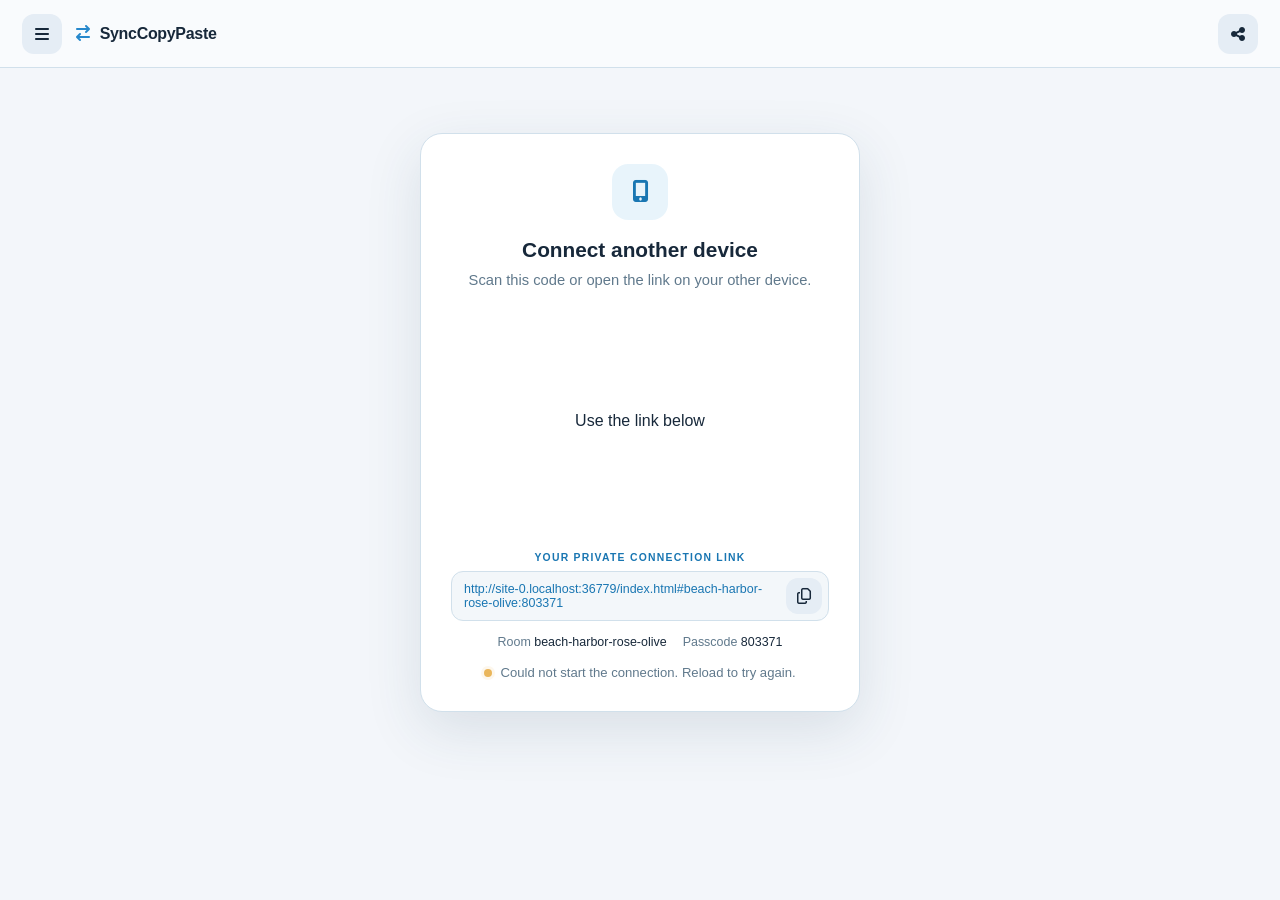
==== index.html @ c89fb322 "More minor improvements and bug fix" ====
<!doctype html>
<html lang="en" data-theme="light">
<head>
  <meta charset="utf-8"><meta name="viewport" content="width=device-width, initial-scale=1"><meta name="theme-color" content="#f9fbfd">
  <meta http-equiv="Content-Security-Policy" content="default-src 'self'; script-src 'self' https://esm.run https://cdn.jsdelivr.net; style-src 'self' https://fonts.googleapis.com https://cdnjs.cloudflare.com; font-src 'self' https://fonts.gstatic.com https://cdnjs.cloudflare.com; img-src 'self' data: blob:; connect-src 'self' https://cdn.jsdelivr.net https://synccopypaste.joel-tregurtha.workers.dev wss:; frame-src https://docs.google.com https://script.google.com https://*.googleusercontent.com; object-src 'none'; base-uri 'none'; form-action 'self' https://script.google.com https://*.googleusercontent.com">
  <title>SyncCopyPaste</title>
  <link rel="icon" href="favicon.svg" type="image/svg+xml">
  <link rel="preconnect" href="https://fonts.googleapis.com"><link rel="preconnect" href="https://fonts.gstatic.com" crossorigin>
  <link href="https://fonts.googleapis.com/css2?family=Ubuntu:wght@400;500;700&display=swap" rel="stylesheet">
  <link rel="stylesheet" href="https://cdnjs.cloudflare.com/ajax/libs/font-awesome/6.7.2/css/all.min.css">
  <link rel="stylesheet" href="style.css">
</head>
<body>
<div id="connecting-overlay" class="connecting-overlay" role="status" aria-live="polite" hidden><div class="connecting-content"><span id="connecting-spinner" class="connecting-spinner" aria-hidden="true"></span><span id="connecting-text">Connecting...</span><button id="retry-connection" class="primary" type="button" hidden>Try again</button></div></div>
<header><div class="menu-wrap"><button id="menu-button" class="icon-button" aria-label="Open menu" aria-expanded="false" aria-controls="menu"><i class="fa-solid fa-bars"></i></button><nav id="menu" hidden><button id="about-button"><i class="fa-solid fa-circle-info"></i> About</button><button id="how-button"><i class="fa-solid fa-circle-question"></i> How this app works</button><button id="theme-button"><i class="fa-solid fa-sun"></i> <span>Light mode</span></button></nav></div><div class="brand"><span class="brand-icon"><i class="fa-solid fa-arrow-right-arrow-left"></i></span><strong>SyncCopyPaste</strong></div><span id="share-app-status" class="share-app-status" role="status" aria-live="polite"></span><button id="share-app" class="icon-button share-app" aria-label="Copy app link" title="Share app"><i class="fa-solid fa-share-nodes"></i></button></header>
<main>
  <div id="connection-lost" class="connection-lost" role="status" hidden><span>Connection lost</span></div>
  <section id="remembered" class="panel remembered" hidden aria-labelledby="remembered-title"><h2 id="remembered-title">Previously connected devices</h2><div id="remembered-list"></div><p id="remembered-status" role="status" aria-live="polite"></p><button id="cancel-remembered" class="text-button" hidden>Cancel connection</button></section>
  <section id="pairing" class="panel pairing" aria-labelledby="pair-title"><div class="panel-icon"><i class="fa-solid fa-mobile-screen-button"></i></div><h2 id="pair-title">Connect another device</h2><p>Scan this code or open the link on your other device.</p><div class="qr-frame"><div id="qr" aria-label="Connection QR code"><i class="fa-solid fa-spinner fa-spin"></i></div></div><div class="link-label">YOUR PRIVATE CONNECTION LINK</div><div class="link-row"><a id="pair-link"></a><button id="copy-link" class="icon-button" aria-label="Copy connection link" title="Copy link"><i class="fa-regular fa-copy"></i></button></div><div class="credentials"><span>Room <strong id="room-code"></strong></span><span>Passcode <strong id="passcode"></strong></span></div><div class="waiting"><span class="dot"></span><span id="connection-status" role="status">Starting secure connection…</span></div></section>
  <section id="workspace" class="workspace" hidden aria-label="Shared files"><div class="workspace-heading"><div><h2>Ready to share</h2></div><span class="connected-badge"><span id="peer-name">Connected to device</span></span></div><div id="folder-tabs" class="folder-tabs" hidden><button id="shared-tab" class="selected" aria-pressed="true">Shared files</button><button id="browse-tab" aria-pressed="false"></button></div><div id="dropzone" class="dropzone"><div class="drop-top"><div><span class="section-label">SHARED FILES</span><span id="file-count">0 files</span></div><button id="clear" class="text-button">Clear</button></div><div id="empty" class="empty"><div class="upload-icon"><i class="fa-solid fa-arrow-up-from-bracket"></i></div><h3>Drag and drop files or text here</h3><p>Shared items appear on both connected devices.</p></div><div id="file-list" class="file-list"></div><div class="empty-actions"><button id="browse" class="primary"><i class="fa-solid fa-arrow-up-from-bracket"></i> Upload</button><button id="paste" class="primary"><i class="fa-regular fa-clipboard"></i> Paste</button></div><input type="file" id="file-input" multiple hidden></div><section id="folder-explorer" class="folder-explorer" hidden aria-label="Remote folder browser"><div class="explorer-toolbar"><div id="breadcrumb-wrap" class="breadcrumb-wrap"><button id="breadcrumb-expand" class="breadcrumb-expand" aria-label="Show full path" hidden>…</button><nav id="breadcrumb" class="breadcrumb" aria-label="Folder path"></nav></div><div class="explorer-actions"><button id="folder-search-toggle" class="explorer-icon" aria-label="Search folder" title="Search folder" aria-expanded="false"><i class="fa-solid fa-magnifying-glass"></i></button><div class="view-toggle" aria-label="Display type"><button id="view-cards" aria-label="Card view" title="Card view" aria-pressed="false"><i class="fa-solid fa-grip"></i></button><button id="view-list" aria-label="List view" title="List view" aria-pressed="true"><i class="fa-solid fa-list"></i></button></div></div></div><div id="folder-search-row" class="folder-search-row" hidden><i class="fa-solid fa-magnifying-glass"></i><input id="folder-search" type="search" placeholder="Search this folder and subfolders" aria-label="Search this folder and subfolders"><button id="folder-search-clear" aria-label="Clear search"><i class="fa-solid fa-xmark"></i></button></div><div id="folder-content-area" class="folder-content-area"><div id="folder-content-wrap" class="folder-content-wrap"><div id="folder-content"></div><div id="folder-path-error" class="folder-path-error" role="status" hidden><span>Path not found. Check spelling.</span></div></div><div id="folder-loading" class="folder-loading" role="status" aria-live="polite" hidden><span id="folder-loading-text">Loading folder…</span></div><p id="folder-status" class="folder-status" role="status" aria-live="polite"></p></div></section><p class="workspace-note"><i class="fa-solid fa-link"></i> Keep this page open on both devices while sharing.</p><div class="clipboard-option" id="clipboard-option"><span class="optional-label">Optional:</span> <button id="sync-clipboard" class="clipboard-button" aria-pressed="false"><i class="fa-regular fa-clipboard"></i> Sync clipboards</button><p>If enabled, you can simply copy something on one device and then paste it on the other.</p><p id="clipboard-status" class="clipboard-status" role="status" aria-live="polite"></p></div><div class="clipboard-option folder-option"><span class="optional-label">Optional:</span> <button id="connect-folder" class="clipboard-button"><i class="fa-regular fa-folder-open"></i> Connect folder</button><p>If a folder is connected, you can browse that folder and all its sub-folders on the other device.</p><p id="folder-share-status" class="clipboard-status" role="status" aria-live="polite"></p></div></section>
  <div id="notice" class="notice" role="status" aria-live="polite"></div>
</main>
<dialog id="preview-dialog" class="preview-dialog" aria-labelledby="preview-title"><div class="preview-header"><div><span class="preview-label">FILE PREVIEW</span><h2 id="preview-title"></h2></div><div class="preview-actions"><button id="preview-copy" class="icon-button" aria-label="Copy file" title="Copy" disabled><i class="fa-regular fa-copy"></i></button><button id="preview-download" class="icon-button" aria-label="Download file" title="Download" disabled><i class="fa-solid fa-download"></i></button><button id="close-preview" class="icon-button" aria-label="Close preview"><i class="fa-solid fa-xmark"></i></button></div></div><p id="preview-status" class="preview-action-status" role="status" aria-live="polite"></p><div id="preview-body" class="preview-body" aria-live="polite"></div></dialog>
<dialog id="about-dialog" aria-labelledby="about-title"><div class="dialog-head"><h2 id="about-title">About</h2><button id="close-about" class="icon-button" aria-label="Close"><i class="fa-solid fa-xmark"></i></button></div><p>SyncCopyPaste was developed in New Zealand by Joel Tregurtha using Codex.</p><ul><li>End-to-end encrypted</li><li>Works across Windows, Linux, Mac, iOS, and Android</li><li>No account or install required</li><li>Super easy to use</li><li>100% free and open source</li></ul><a class="source-button" href="https://github.com/JoelTre/SyncCopyPaste" target="_blank" rel="noopener noreferrer"><i class="fa-brands fa-github"></i> View source code</a><form id="feedback-form" class="feedback-form" method="post" target="feedback-result" hidden><h3>Feedback</h3><p>Report bugs, suggest features, or provide general feedback.</p><label for="feedback-message">Your feedback <span aria-hidden="true">*</span></label><textarea id="feedback-message" name="feedback" maxlength="10000" required></textarea><label for="feedback-email">Email (optional)</label><input id="feedback-email" name="email" type="email" maxlength="254" autocomplete="email"><div class="feedback-honeypot" aria-hidden="true"><label for="feedback-website">Leave this field empty</label><input id="feedback-website" name="website" tabindex="-1" autocomplete="off"></div><button id="feedback-submit" type="submit" class="primary">Send feedback</button><p id="feedback-status" class="feedback-status" role="status" aria-live="polite"></p><iframe id="feedback-result" name="feedback-result" title="Feedback submission result" class="feedback-result" hidden></iframe></form><iframe id="feedback-fallback" class="about-form" title="Feedback form" src="https://docs.google.com/forms/d/e/1FAIpQLScOy8-tlePTCLIqk45565qLgtKoe95voYDd0ctRa_9XFp1OlA/viewform?embedded=true" loading="lazy" allowtransparency="true">Loading form…</iframe></dialog>
<dialog id="how-dialog" aria-labelledby="how-title"><div class="dialog-head"><div class="panel-icon small"><i class="fa-solid fa-link"></i></div><button id="close-dialog" class="icon-button" aria-label="Close"><i class="fa-solid fa-xmark"></i></button></div><h2 id="how-title">How this app works</h2><p>The connection link contains a room code and passcode. The devices use them to find each other through a service called Trystero and establish an encrypted WebRTC connection. Trystero is a serverless peer-to-peer networking library that helps the devices find each other and exchange messages. WebRTC (Web Real-Time Communication) is a free, open-source browser technology that lets devices communicate directly in real time.</p><p>Files and text travel over that connection between the devices, end-to-end encrypted. Network services help the devices find a route, and may relay the encrypted data when a direct connection is not possible.</p><p>Shared items are held in each open page's memory. Closing or disconnecting a page removes its list; downloading a file saves a separate copy. The link grants access to the room, so keep it private. Paired devices are remembered in this browser so you can reconnect later. Clearing browser data removes them; forgetting a device here does not remove it from the other device.</p><p>Optional clipboard sync reads supported clipboard content with your browser's permission and sends it through the same connection. Browser restrictions may prevent automatic clipboard access.</p><p>Optional folder connection lets you select a folder to browse from the other device, including its subfolders. The folder stays on your device, and files are sent through the same encrypted connection when requested. Browser support and permissions are required.</p></dialog>
<script type="module" src="app.js"></script>
</body></html>
---- style.css ----
:root{font-family:Ubuntu,-apple-system,BlinkMacSystemFont,"Segoe UI",sans-serif;color-scheme:dark;--bg:#171c24;--header:#111820;--panel:#1a2530;--surface:#111820;--raised:#213245;--border:#31465b;--text:#eef6ff;--muted:#aabed1;--blue:#3498db;--blue-soft:#8dd1ff;--green:#5ad39c;--shadow:#0004}*{box-sizing:border-box}html[data-theme=light]{color-scheme:light;--bg:#f3f6fa;--header:#f9fbfd;--panel:#fff;--surface:#f3f7fa;--raised:#e5edf5;--border:#d1e0eb;--text:#17283a;--muted:#60798c;--blue:#2688cc;--blue-soft:#1976b2;--green:#17865d;--shadow:#28445c20}body{margin:0;background:var(--bg);color:var(--text);min-height:100dvh}button,a{font:inherit}button{cursor:pointer;color:inherit}button:focus-visible,a:focus-visible{outline:2px solid var(--blue);outline-offset:3px}header{height:68px;background:var(--header);display:flex;align-items:center;gap:14px;padding:0 22px;border-bottom:1px solid var(--border)}.brand{display:flex;align-items:center;gap:10px;font-size:1rem;letter-spacing:-.02em}.brand-icon{color:var(--blue);font-size:1rem}.menu-wrap{position:relative}.icon-button{width:40px;height:40px;border:0;border-radius:12px;background:var(--raised);display:grid;place-items:center}.icon-button:hover,.text-button:hover,.add-more:hover{filter:brightness(1.13)}nav{position:absolute;z-index:5;top:49px;left:0;width:245px;padding:7px;background:var(--panel);border:1px solid var(--border);border-radius:14px;box-shadow:0 14px 35px var(--shadow)}nav button{display:flex;gap:12px;align-items:center;width:100%;border:0;border-radius:9px;padding:12px;background:transparent;text-align:left}nav button:hover{background:var(--raised)}nav i{width:18px;text-align:center;color:var(--blue-soft)}main{width:min(720px,calc(100% - 32px));margin:0 auto;padding:65px 0 48px}.intro{text-align:center;margin-bottom:32px}.eyebrow,.link-label,.section-label{font-size:.7rem;font-weight:700;letter-spacing:.12em;color:var(--blue-soft)}h1{font-size:clamp(2rem,6vw,2.8rem);letter-spacing:-.045em;margin:12px 0}p{line-height:1.55;color:var(--muted)}.intro p{margin:0}.panel{border:1px solid var(--border);background:var(--panel);border-radius:22px;box-shadow:0 18px 55px var(--shadow)}.pairing{width:min(440px,100%);margin:auto;padding:30px;text-align:center}.panel-icon,.upload-icon{display:grid;place-items:center;margin:0 auto;background:#3498db1c;color:var(--blue-soft);border-radius:16px;width:56px;height:56px;font-size:1.35rem}.pairing h2{font-size:1.3rem;margin:18px 0 7px}.pairing p{margin:0 0 20px;font-size:.92rem}.qr-frame{display:inline-grid;place-items:center;background:white;padding:13px;border-radius:16px;min-width:218px;min-height:218px}.qr-frame img{display:block;width:192px;height:192px}.qr-frame i{color:#2688cc}.link-label{margin:22px 0 8px;font-size:.65rem}.link-row{display:flex;align-items:center;gap:8px;padding:6px 6px 6px 12px;background:var(--surface);border:1px solid var(--border);border-radius:12px;text-align:left}.link-row a{flex:1;min-width:0;overflow-wrap:anywhere;font-size:.78rem;color:var(--blue-soft);text-decoration:none}.link-row a:hover{text-decoration:underline}.link-row button{flex:none;width:36px;height:36px}.credentials{display:flex;justify-content:center;gap:16px;flex-wrap:wrap;margin:14px 0;color:var(--muted);font-size:.78rem}.credentials strong{color:var(--text);font-weight:500}.waiting,.connected-badge{display:inline-flex;align-items:center;gap:8px;font-size:.82rem;color:var(--muted)}.dot{width:8px;height:8px;flex:none;background:#eab65b;border-radius:50%;box-shadow:0 0 0 3px #eab65b1c}.connected-badge{padding:9px 13px;border:1px solid #55cf9933;border-radius:999px;background:#55cf9912;color:var(--green);font-weight:500;white-space:nowrap}.connected-badge .dot{background:var(--green);box-shadow:0 0 0 3px #55cf991c}.workspace-heading{display:flex;justify-content:space-between;align-items:end;gap:15px;margin:0 0 17px}.workspace-heading h2{margin:7px 0 0;font-size:1.4rem}.dropzone{min-height:350px;padding:20px;border:1px dashed #4b7191;border-radius:20px;background:var(--panel);transition:background .15s,border-color .15s}.dropzone.dragging{border-color:var(--blue);background:#3498db22}.drop-top{display:flex;justify-content:space-between;align-items:center}.drop-top>div{display:flex;align-items:center;gap:10px}#file-count{color:var(--muted);font-size:.75rem}.text-button{border:0;background:transparent;color:var(--muted);padding:8px;font-size:.85rem}.text-button i{margin-right:5px}.empty{text-align:center;padding:50px 10px 35px}.upload-icon{width:62px;height:62px;border-radius:20px;font-size:1.3rem}.empty h3{margin:19px 0 7px;font-size:1.1rem}.empty p{font-size:.88rem;margin:0 0 20px}.primary{border:0;background:var(--blue);color:white;padding:11px 17px;border-radius:10px;font-weight:500}.primary:hover{filter:brightness(1.1)}.primary i{margin-right:7px}.file-list{display:grid;grid-template-columns:repeat(auto-fill,minmax(185px,1fr));gap:12px;margin-top:15px}.file-card{min-width:0;padding:12px;background:var(--surface);border:1px solid var(--border);border-radius:13px}.thumb{height:112px;display:grid;place-items:center;border-radius:8px;background:var(--raised);color:var(--blue-soft);overflow:hidden;font-size:2.2rem}.thumb img{width:100%;height:100%;object-fit:cover}.filename{font-size:.88rem;font-weight:500;display:flex;min-width:0;margin:12px 0 5px}.filename .stem{overflow:hidden;text-overflow:ellipsis;white-space:nowrap}.filename .ext{flex:none}.filesize{font-size:.75rem;color:var(--muted)}.card-actions{display:flex;gap:6px;margin-top:13px}.card-actions button,.add-more{border:1px solid var(--border);background:var(--raised);border-radius:8px;padding:8px;color:var(--text);font-size:.77rem}.card-actions button{flex:1}.card-actions i{margin-right:5px}.add-more{width:100%;margin-top:14px;padding:11px}.workspace-note{text-align:center;font-size:.8rem}.workspace-note i{margin-right:6px}.notice{text-align:center;min-height:24px;margin-top:15px;color:var(--blue-soft);font-size:.85rem}dialog{width:min(450px,calc(100% - 32px));background:var(--panel);color:var(--text);border:1px solid var(--border);border-radius:20px;padding:25px;box-shadow:0 25px 80px var(--shadow)}dialog::backdrop{background:#091017b8;backdrop-filter:blur(5px)}dialog p{font-size:.92rem}.dialog-head{display:flex;justify-content:space-between}.panel-icon.small{margin:0;width:45px;height:45px;font-size:1rem}dialog h2{margin-top:20px}dialog .primary{width:100%;margin-top:10px}[hidden]{display:none!important}@media(max-width:500px){header{padding:0 14px}main{padding-top:42px}.pairing{padding:24px 18px}.workspace-heading{align-items:start;flex-direction:column}.dropzone{padding:15px}.file-list{grid-template-columns:repeat(2,minmax(0,1fr))}.card-actions button{min-width:0;padding:8px 4px}.thumb{height:95px}}

/* Keep the connection badge and file actions visually lightweight. */
.connected-badge,.card-actions button{border:0}
.card-actions i{margin:0}
.connected-badge{background:var(--raised);color:var(--text)}
.connected-badge .dot{background:var(--muted);box-shadow:none}
.clipboard-option{text-align:center;margin:22px auto 0;max-width:510px;color:var(--muted);font-size:.85rem}.optional-label{font-weight:500;margin-right:7px}.clipboard-button{border:0;border-radius:9px;background:var(--raised);color:var(--text);padding:9px 13px;font-weight:500}.clipboard-button i{margin-right:6px}.clipboard-button[aria-pressed=true]{background:var(--blue);color:white}.clipboard-option p{margin:10px 0}.clipboard-option .clipboard-status{color:var(--blue-soft);font-size:.8rem}
.connecting-overlay{position:fixed;inset:0;z-index:100;display:grid;place-items:center;background:color-mix(in srgb,var(--bg) 70%,transparent);backdrop-filter:blur(8px);-webkit-backdrop-filter:blur(8px)}
.connecting-content{display:flex;flex-direction:column;align-items:center;gap:16px;color:var(--text);font-weight:500}
.connecting-spinner{width:42px;height:42px;border:3px solid var(--border);border-top-color:var(--blue);border-radius:50%;animation:connecting-spin .8s linear infinite}
@keyframes connecting-spin{to{transform:rotate(360deg)}}
@media(prefers-reduced-motion:reduce){.connecting-spinner{animation-duration:2s}}
html[data-theme=light] #close-dialog:hover{background:#ccd4dc;filter:none}
html[data-theme=light] #menu-button:hover{background:#ccd4dc;filter:none}
/* Remote folder browsing */
.folder-tabs{display:flex;gap:4px;align-items:center;width:fit-content;max-width:100%;margin:0 0 14px;padding:4px;background:var(--raised);border-radius:13px}.folder-tabs button{border:0;background:transparent;color:var(--muted);font-size:.82rem;font-weight:500;padding:9px 13px;border-radius:10px}.folder-tabs button.selected{color:var(--text);background:var(--panel);box-shadow:0 2px 8px var(--shadow)}.folder-tabs button:last-child{overflow:hidden;text-overflow:ellipsis;white-space:nowrap;max-width:min(430px,60vw)}
.folder-explorer{min-height:350px;padding:17px;border:1px solid var(--border);border-radius:20px;background:var(--panel)}.explorer-toolbar{display:flex;gap:12px;align-items:center;justify-content:space-between}.breadcrumb-wrap{display:flex;align-items:center;min-width:0;flex:1;background:var(--surface);border:1px solid var(--border);border-radius:10px}.breadcrumb{position:static;z-index:auto;top:auto;left:auto;display:flex;align-items:center;gap:9px;min-width:0;width:100%;padding:9px 10px;background:transparent;border:0;border-radius:0;box-shadow:none;overflow-x:auto;overscroll-behavior-x:contain;scrollbar-width:none;touch-action:pan-x}.breadcrumb::-webkit-scrollbar{display:none}.breadcrumb.expanded{flex-wrap:wrap;overflow:visible}.breadcrumb button{flex:none;max-width:210px;overflow:hidden;text-overflow:ellipsis;white-space:nowrap;padding:3px 0;border:0;background:transparent;color:var(--muted);font-size:.82rem}.breadcrumb button[aria-current=page]{color:var(--text);font-weight:500}.breadcrumb i{color:var(--muted);font-size:.58rem}.breadcrumb-expand{border:0;border-radius:7px;background:var(--raised);padding:4px 8px;margin-left:6px;color:var(--text);font-weight:700}.explorer-actions{display:flex;align-items:center;gap:6px;flex:none}.explorer-icon,.view-toggle button,.folder-search-row button{width:36px;height:36px;border:0;border-radius:9px;background:var(--raised);color:var(--muted)}.explorer-icon[aria-expanded=true],.view-toggle button[aria-pressed=true]{background:var(--blue);color:white}.view-toggle{display:flex;gap:3px;padding:3px;background:var(--surface);border-radius:10px}.view-toggle button{width:31px;height:30px;background:transparent}.folder-search-row{display:flex;align-items:center;gap:10px;margin-top:14px;padding:5px 8px 5px 13px;border:1px solid var(--border);border-radius:10px;background:var(--surface);color:var(--muted)}.folder-search-row input{min-width:0;flex:1;padding:8px 0;border:0;outline:0;background:transparent;color:var(--text);font:inherit;font-size:.86rem}.folder-search-row button{width:30px;height:30px}.folder-status{min-height:19px;margin:17px 2px 10px;font-size:.8rem}.folder-grid{display:grid;grid-template-columns:repeat(auto-fill,minmax(145px,1fr));gap:12px}.folder-card{min-width:0;padding:11px;background:var(--surface);border:1px solid var(--border);border-radius:13px}.folder-thumb{display:grid;place-items:center;width:100%;height:100px;border:0;border-radius:8px;background:var(--raised);color:var(--blue-soft);font-size:2rem}.folder-item-name{display:block;max-width:100%;overflow:hidden;text-overflow:ellipsis;white-space:nowrap;color:var(--text);font-size:.85rem;font-weight:500}.folder-card .folder-item-name{margin-top:11px}button.folder-item-name{padding:0;border:0;background:transparent;text-align:left}button.folder-item-name:hover{text-decoration:underline}.folder-item-meta{margin-top:5px;color:var(--muted);font-size:.75rem}.folder-item-actions{display:flex;gap:6px;margin-top:11px}.folder-item-actions button{flex:1;min-width:32px;padding:8px;border:0;border-radius:8px;background:var(--raised);color:var(--text)}.folder-item-actions button:hover,.explorer-icon:hover,.view-toggle button:hover,.breadcrumb-expand:hover{filter:brightness(.93)}.folder-table-wrap{overflow-x:auto}.folder-table{width:100%;border-collapse:collapse;text-align:left;font-size:.8rem}.folder-table th,.folder-table td{padding:11px 9px;border-bottom:1px solid var(--border);white-space:nowrap}.folder-table th button{padding:0;border:0;background:transparent;color:var(--muted);font-size:.75rem;font-weight:500}.folder-table td:first-child{min-width:150px;max-width:260px}.folder-table td:first-child i{display:inline-block;margin-right:9px;color:var(--blue-soft)}.folder-table td:first-child .folder-item-name{display:inline-block;vertical-align:middle;max-width:calc(100% - 28px)}.folder-table td:not(:first-child){color:var(--muted)}.folder-table .folder-item-actions{margin:0}.folder-table .folder-item-actions button{flex:none}.search-group{margin:18px 0 0;padding-left:15px;border-left:2px solid var(--border)}.search-path{display:flex;gap:8px;align-items:center;margin-bottom:10px;color:var(--muted);font-size:.8rem;overflow-wrap:anywhere}.folder-option{margin-top:20px}@media(max-width:500px){.folder-explorer{padding:12px}.explorer-toolbar{align-items:flex-start;flex-wrap:wrap}.breadcrumb-wrap{flex-basis:100%}.explorer-actions{margin-left:auto}.folder-grid{grid-template-columns:repeat(2,minmax(0,1fr))}.folder-table th,.folder-table td{padding:10px 8px}}

.breadcrumb button{width:auto;max-width:none;flex:0 0 auto}
.breadcrumb.expanded button{max-width:100%;white-space:normal;overflow-wrap:anywhere;text-align:left}
.breadcrumb button{padding:5px 8px;border-radius:7px}
.folder-content-wrap{position:relative;min-height:180px}.folder-loading{position:absolute;inset:0;display:grid;place-items:center;background:color-mix(in srgb,var(--panel) 70%,transparent);color:var(--text);font-size:.9rem;font-weight:500;text-shadow:0 1px 6px var(--panel);z-index:1}
.folder-tabs.attention{animation:folder-tabs-glow 4s ease-out both}
@keyframes folder-tabs-glow{0%,15%{box-shadow:0 0 22px #3498db80}100%{box-shadow:0 0 22px transparent}}
@media(prefers-reduced-motion:reduce){.folder-tabs.attention{animation:none}}
.connection-lost{text-align:center;margin:0 0 16px;color:var(--text);font-weight:500}
.connection-lost span{display:inline-flex;align-items:center;padding:9px 14px;border-radius:999px;background:#f0a33b24;color:#f4b85f;font-size:.85rem;font-weight:500}
html[data-theme=light] .connection-lost span{background:#fff0d9;color:#94530a}
.empty-actions{display:flex;justify-content:center;gap:8px;flex-wrap:wrap}
.folder-loading.is-searching{display:block;text-align:center}.folder-loading.is-searching span{position:sticky;top:16px;display:inline-block;margin-top:24px}
.folder-search-row input[type="search"]::-webkit-search-cancel-button{display:none}
.text-preview{width:100%;height:100%;padding:12px;overflow:hidden;color:var(--text);font-size:.78rem;line-height:1.45;text-align:left;white-space:pre-wrap;overflow-wrap:anywhere}
.empty-actions{margin-top:14px}
.empty{padding-bottom:0}
.source-button{display:flex;justify-content:center;align-items:center;gap:9px;width:100%;margin-top:18px;padding:12px 17px;border-radius:10px;background:var(--blue);color:#fff;text-decoration:none;font-weight:500}.source-button:hover{filter:brightness(1.1)}
html[data-theme=light] #close-about:hover{background:#ccd4dc;filter:none}
button.search-path{border:0;border-radius:7px;padding:5px 7px;background:transparent;text-align:left;font:inherit;font-size:.8rem;color:var(--muted)}button.search-path:hover{background:var(--raised);color:var(--text)}
.file-card,.folder-card{cursor:pointer}.file-card:focus-visible{outline:2px solid var(--blue);outline-offset:3px}.preview-dialog{width:min(900px,calc(100% - 32px));height:min(760px,calc(100dvh - 48px));max-height:calc(100dvh - 48px);padding:0;overflow:hidden}.preview-dialog[open]{display:flex;flex-direction:column}.preview-header{display:flex;align-items:center;justify-content:space-between;gap:16px;padding:20px 24px;border-bottom:1px solid var(--border)}.preview-header>div{min-width:0}.preview-header h2{margin:5px 0 0;overflow:hidden;text-overflow:ellipsis;white-space:nowrap;font-size:1.1rem}.preview-label{color:var(--blue-soft);font-size:.68rem;font-weight:700;letter-spacing:.1em}.preview-header button{flex:none}.preview-body{flex:1;min-height:0;overflow:auto;padding:20px 24px;background:var(--surface)}.preview-message{margin:30px 0;text-align:center}.preview-image{display:block;max-width:100%;max-height:100%;width:auto;height:auto;margin:auto;object-fit:contain}.preview-code,.preview-document{margin:0;white-space:pre-wrap;overflow-wrap:anywhere;tab-size:4;line-height:1.6;color:var(--text)}.preview-code{font: .85rem/1.65 ui-monospace,SFMono-Regular,Consolas,monospace}.preview-document{padding:clamp(16px,4vw,36px);background:var(--panel);border:1px solid var(--border);border-radius:12px;font:1rem/1.7 Ubuntu,sans-serif}.preview-header .icon-button:hover{filter:brightness(.93)}
button.filename{width:100%;padding:0;border:0;background:transparent;color:var(--text);text-align:left}button.filename:hover{text-decoration:underline}
.preview-actions{display:flex;align-items:center;gap:7px;flex:none}.preview-actions button:disabled{opacity:.4;cursor:wait}.preview-action-status{margin:0;padding:8px 24px;color:var(--blue-soft);font-size:.8rem}.preview-action-status:empty{display:none}
.syntax-code{white-space:pre;overflow:auto;tab-size:4}.syntax-code code{font:inherit}.syntax-code .hljs-comment,.syntax-code .hljs-quote{color:#67816f;font-style:italic}.syntax-code .hljs-keyword,.syntax-code .hljs-selector-tag,.syntax-code .hljs-doctag{color:#b2499a}.syntax-code .hljs-string,.syntax-code .hljs-attr{color:#a24f30}.syntax-code .hljs-number,.syntax-code .hljs-literal{color:#236f59}.syntax-code .hljs-title,.syntax-code .hljs-title.function_,.syntax-code .hljs-section{color:#765500}.syntax-code .hljs-tag,.syntax-code .hljs-name,.syntax-code .hljs-selector-class,.syntax-code .hljs-selector-id{color:#176aab}.syntax-code .hljs-attribute,.syntax-code .hljs-property,.syntax-code .hljs-variable{color:#075f87}.syntax-code .hljs-built_in,.syntax-code .hljs-type{color:#17806d}html[data-theme=dark] .syntax-code .hljs-comment,html[data-theme=dark] .syntax-code .hljs-quote{color:#8bb48f}html[data-theme=dark] .syntax-code .hljs-keyword,html[data-theme=dark] .syntax-code .hljs-selector-tag,html[data-theme=dark] .syntax-code .hljs-doctag{color:#d792ca}html[data-theme=dark] .syntax-code .hljs-string,html[data-theme=dark] .syntax-code .hljs-attr{color:#e6a681}html[data-theme=dark] .syntax-code .hljs-number,html[data-theme=dark] .syntax-code .hljs-literal{color:#a6d2aa}html[data-theme=dark] .syntax-code .hljs-title,html[data-theme=dark] .syntax-code .hljs-title.function_,html[data-theme=dark] .syntax-code .hljs-section{color:#e1ce88}html[data-theme=dark] .syntax-code .hljs-tag,html[data-theme=dark] .syntax-code .hljs-name,html[data-theme=dark] .syntax-code .hljs-selector-class,html[data-theme=dark] .syntax-code .hljs-selector-id{color:#80bff0}html[data-theme=dark] .syntax-code .hljs-attribute,html[data-theme=dark] .syntax-code .hljs-property,html[data-theme=dark] .syntax-code .hljs-variable{color:#a2d6f6}html[data-theme=dark] .syntax-code .hljs-built_in,html[data-theme=dark] .syntax-code .hljs-type{color:#71cbb5}
.preview-body,.syntax-code{scrollbar-width:thin;scrollbar-color:#718da4 transparent}
.preview-body::-webkit-scrollbar,.syntax-code::-webkit-scrollbar{width:8px;height:8px}
.preview-body::-webkit-scrollbar-track,.syntax-code::-webkit-scrollbar-track{background:transparent}
.preview-body::-webkit-scrollbar-thumb,.syntax-code::-webkit-scrollbar-thumb{background:#718da4;border-radius:999px}
.preview-body::-webkit-scrollbar-corner,.syntax-code::-webkit-scrollbar-corner{background:transparent}
html[data-theme=dark] .preview-body,html[data-theme=dark] .syntax-code{scrollbar-color:#526e88 transparent}
html[data-theme=dark] .preview-body::-webkit-scrollbar-thumb,html[data-theme=dark] .syntax-code::-webkit-scrollbar-thumb{background:#526e88}
.share-app{margin-left:auto;flex:none}html[data-theme=light] .share-app:hover{background:#ccd4dc;filter:none}
.share-app-status{margin-left:auto;color:var(--muted);font-size:.8rem;white-space:nowrap}.share-app-status:empty{display:none}.share-app-status:not(:empty)+.share-app{margin-left:0}
html{scrollbar-width:thin;scrollbar-color:#718da4 transparent}
html::-webkit-scrollbar{width:8px;height:8px}
html::-webkit-scrollbar-track,html::-webkit-scrollbar-corner{background:transparent}
html::-webkit-scrollbar-thumb{background:#718da4;border-radius:999px}
html[data-theme=dark]{scrollbar-color:#526e88 transparent}
html[data-theme=dark]::-webkit-scrollbar-thumb{background:#526e88}
@media(max-width:500px){.explorer-toolbar{flex-wrap:nowrap;align-items:center;gap:6px}.breadcrumb-wrap{flex:1 1 0;min-width:60px}.explorer-actions{margin-left:0;gap:4px}.explorer-icon{width:32px;height:32px}.view-toggle button{width:28px;height:28px}}
.folder-tabs button:last-child{white-space:normal;overflow-wrap:anywhere;text-align:center}
@media(max-width:500px){.browsing-folder #clipboard-option,.browsing-folder .folder-option{display:none}}
@media(max-width:500px){.workspace-heading h2{display:none}.browsing-folder .folder-explorer{min-height:max(350px,calc(100dvh - 220px))}}
@media(max-width:500px){main{padding-top:20px}}
@media(max-width:500px){.browsing-folder .folder-explorer{min-height:max(350px,calc(100vh - var(--explorer-top-space, 130px)));min-height:max(350px,calc(100dvh - var(--explorer-top-space, 130px)))}}
@media(max-width:500px){
  .browsing-folder .folder-explorer{height:max(350px,calc(100vh - var(--explorer-top-space,130px)));height:max(350px,calc(100dvh - var(--explorer-top-space,130px)));display:flex;flex-direction:column;min-height:0}
  .browsing-folder .folder-explorer[hidden]{display:none}
  .browsing-folder .folder-explorer>.explorer-toolbar,.browsing-folder .folder-explorer>.folder-search-row,.browsing-folder .folder-explorer>.folder-status{flex:none}
  .browsing-folder .folder-content-wrap{flex:1;min-height:0;overflow:auto;scrollbar-width:thin;scrollbar-color:#718da4 transparent}
  html[data-theme=dark] .browsing-folder .folder-content-wrap{scrollbar-color:#526e88 transparent}
}
@media(max-width:500px){.browsing-folder .workspace-note{display:none}}
.folder-search-row{height:42px;padding-top:0;padding-bottom:0}
@media(max-width:500px){.folder-search-row{height:38px}.folder-search-row input{font-size:16px}}
.folder-content-area.no-search-results .folder-status{position:absolute;top:0;left:0}
.folder-table thead th{position:sticky;top:0;z-index:2;background:var(--panel);box-shadow:inset 0 -1px var(--border)}
.folder-content-wrap{max-height:min(65vh,650px);overflow:auto}
.folder-table-wrap{overflow:visible}
@media(max-width:500px){.browsing-folder .folder-content-wrap{max-height:none}}
.breadcrumb-segment{display:inline-flex;align-items:center;gap:9px;flex:0 0 auto;min-width:0}.breadcrumb.expanded .breadcrumb-segment{max-width:100%;align-items:flex-start}.breadcrumb.expanded .breadcrumb-segment i{flex:none;margin-top:8px}.breadcrumb.expanded .breadcrumb-segment button{min-width:0;flex:0 1 auto}.explorer-toolbar{align-items:flex-start}@media(max-width:500px){.explorer-toolbar{align-items:flex-start}}
.breadcrumb-wrap:not(:has(.breadcrumb.expanded)){height:36px}.breadcrumb:not(.expanded){height:100%;padding-top:0;padding-bottom:0}
@media(max-width:500px){.breadcrumb-wrap:not(:has(.breadcrumb.expanded)){height:32px}}
.breadcrumb-wrap{position:relative}
.breadcrumb-expand{position:relative;z-index:2;padding:2px 7px;line-height:1.2}
.breadcrumb-expand:not([hidden])::after{content:'';position:absolute;left:100%;top:50%;height:var(--breadcrumb-fade-height,34px);width:10px;transform:translateY(-50%);background:linear-gradient(to right,var(--surface),transparent);pointer-events:none}
@media(max-width:500px){.breadcrumb-expand:not([hidden])::after{--breadcrumb-fade-height:30px}}
.breadcrumb-expand{margin-left:3px}
.breadcrumb:not(.expanded){padding-right:3px}
.breadcrumb:not(.expanded) .breadcrumb-segment:last-child button{padding-right:0}
.folder-content-wrap{scrollbar-width:thin;scrollbar-color:#b8cbd9 transparent}
.folder-content-wrap::-webkit-scrollbar{width:8px;height:8px}
.folder-content-wrap::-webkit-scrollbar-track,.folder-content-wrap::-webkit-scrollbar-corner{background:transparent}
.folder-content-wrap::-webkit-scrollbar-thumb{background:#b8cbd9;border-radius:999px}
html[data-theme=dark] .folder-content-wrap,html[data-theme=dark] .browsing-folder .folder-content-wrap{scrollbar-color:#3b5269 transparent}
html[data-theme=dark] .folder-content-wrap::-webkit-scrollbar-thumb{background:#3b5269}
@media(max-width:500px){.browsing-folder .folder-content-wrap{scrollbar-color:#b8cbd9 transparent}html[data-theme=dark] .browsing-folder .folder-content-wrap{scrollbar-color:#3b5269 transparent}}
html[data-theme=dark] .folder-tabs{background:var(--panel)}
html[data-theme=dark] .folder-tabs button.selected{background:var(--raised)}
.folder-explorer{position:relative}
.folder-status{position:absolute;right:0;bottom:0;z-index:3;margin:0;padding:8px 12px;min-height:0;background:var(--raised);border-radius:12px 0 18px 0;color:var(--muted);font-size:.75rem}
.folder-status:empty{display:none}
.folder-status::before,.folder-status::after{content:'';position:absolute;width:12px;height:12px;pointer-events:none}
.folder-status::before{right:100%;bottom:0;border-radius:0 0 12px 0;box-shadow:5px 5px 0 5px var(--raised)}
.folder-status::after{right:0;bottom:100%;border-radius:0 0 12px 0;box-shadow:5px 5px 0 5px var(--raised)}
.folder-content-wrap{padding-bottom:38px}
.folder-content-area{position:relative;min-width:0}
.folder-status{right:10px;bottom:10px;border-radius:11px;margin:0}
.folder-status::before,.folder-status::after{display:none}
.folder-content-wrap{padding-bottom:42px}
@media(max-width:500px){.browsing-folder .folder-content-area{flex:1;min-height:0}.browsing-folder .folder-content-wrap{height:100%}}
.folder-status{right:10px;bottom:10px;background:var(--panel);border-radius:12px 0 0 0}
.folder-status::before,.folder-status::after{display:block;box-shadow:none;width:12px;height:12px}
.folder-status::before{right:100%;bottom:0;background:radial-gradient(circle at 0 0,transparent 12px,var(--panel) 12.5px)}
.folder-status::after{right:0;bottom:100%;background:radial-gradient(circle at 0 0,transparent 12px,var(--panel) 12.5px)}
.folder-status{box-shadow:10px 0 var(--panel),0 10px var(--panel),10px 10px var(--panel)}
.folder-status::before{bottom:-10px;height:22px;background:radial-gradient(circle at 0 0,transparent 12px,var(--panel) 12.5px)}
.folder-status::after{right:-10px;width:22px;background:radial-gradient(circle at 0 0,transparent 12px,var(--panel) 12.5px)}
.folder-explorer:has(#view-cards[aria-pressed="true"]) .folder-status{bottom:0;box-shadow:10px 0 var(--panel)}
.folder-explorer:has(#view-cards[aria-pressed="true"]) .folder-status::before{bottom:0;height:12px}
.breadcrumb-expand:hover{filter:none;background:var(--border)}
.folder-explorer:has(#view-cards[aria-pressed="true"]) .folder-content-wrap{padding-top:12px}
.folder-content-area.fade-top::before,.folder-content-area.fade-bottom::after{content:'';position:absolute;left:0;right:10px;height:22px;z-index:2;pointer-events:none}
.folder-content-area.fade-top::before{top:0;background:linear-gradient(to bottom,var(--panel),transparent)}
.folder-content-area.fade-bottom::after{bottom:0;background:linear-gradient(to top,var(--panel),transparent)}
*::-webkit-scrollbar-button{display:none;width:0;height:0}
html::-webkit-scrollbar-button{display:none;width:0;height:0}
html[data-theme=light] #how-dialog::backdrop,html[data-theme=light] #about-dialog::backdrop{background:rgba(31,46,60,.32)}
html:has(#about-dialog[open]),html:has(#how-dialog[open]){overflow:hidden}
#about-dialog,#how-dialog{max-height:calc(100dvh - 32px);overflow-y:auto;overscroll-behavior:contain}
#how-dialog{scrollbar-width:thin;scrollbar-color:#b8cbd9 transparent}
#how-dialog::-webkit-scrollbar{width:5px}
#how-dialog::-webkit-scrollbar-track{background:transparent}
#how-dialog::-webkit-scrollbar-thumb{background:#b8cbd9;border-radius:999px}
html[data-theme=dark] #how-dialog{scrollbar-color:#3b5269 transparent}
html[data-theme=dark] #how-dialog::-webkit-scrollbar-thumb{background:#3b5269}
html,body{scrollbar-color:#718da4 transparent}
html::-webkit-scrollbar-track,body::-webkit-scrollbar-track{background:transparent}
html[data-theme=dark],html[data-theme=dark] body{scrollbar-color:#526e88 transparent}
@media(max-width:500px){main:has(.browsing-folder){padding-bottom:16px}}
.breadcrumb.single-subfolder:not(.expanded){padding-left:3px;gap:3px}
.breadcrumb.single-subfolder:not(.expanded) .breadcrumb-segment{gap:3px}
.breadcrumb.single-subfolder:not(.expanded) .breadcrumb-segment button{padding-left:3px}
.breadcrumb .breadcrumb-segment:first-child button,.breadcrumb.single-subfolder:not(.expanded) .breadcrumb-segment:first-child button{padding-left:8px}
.breadcrumb .breadcrumb-segment button,.breadcrumb.single-subfolder:not(.expanded) .breadcrumb-segment button{padding-left:5.5px;padding-right:5.5px}
.breadcrumb .breadcrumb-segment:only-child button{padding-right:11px}
.breadcrumb-text{width:100%;min-width:0;padding:3px 5px;border:0;outline:0;background:transparent;color:var(--text);font:inherit;font-size:.82rem}
@media(max-width:500px){.breadcrumb-wrap:not(:has(.breadcrumb.expanded)){margin-top:2px}}
.folder-path-error{position:absolute;inset:0;z-index:5;display:grid;place-items:center;border-radius:inherit;background:color-mix(in srgb,var(--panel) 75%,transparent);color:var(--text);text-align:center;font-weight:500;pointer-events:none;opacity:1;transition:opacity .35s ease}
.folder-path-error.fading{opacity:0}
@media(prefers-reduced-motion:reduce){.folder-path-error{transition:none}}
@media(max-width:500px){.workspace-heading{align-items:center}}
@media(max-width:500px){main:has(.browsing-folder){padding-bottom:8px}}
.about-form{display:block;width:100%;height:700px;margin-top:18px;border:0;background:transparent}
.feedback-form{margin-top:22px}.feedback-form h3{margin:0 0 6px;font-size:1rem}.feedback-form p{margin:0 0 16px}.feedback-form label{display:block;margin:14px 0 7px;font-size:.85rem;font-weight:500}.feedback-form label span{color:var(--blue)}.feedback-form textarea,.feedback-form input:not([name=website]){display:block;width:100%;border:1px solid var(--border);border-radius:10px;background:var(--surface);color:var(--text);font:inherit;padding:10px 12px}.feedback-form textarea{min-height:105px;resize:vertical}.feedback-form textarea:focus-visible,.feedback-form input:focus-visible{outline:2px solid var(--blue);outline-offset:2px}.feedback-form .primary{margin-top:16px}.feedback-form .primary:disabled{opacity:.6;cursor:wait}.feedback-honeypot{position:absolute;left:-10000px;width:1px;height:1px;overflow:hidden}.feedback-form .feedback-status{margin:10px 0 0;font-size:.8rem}.feedback-status:empty{display:none}.feedback-result{display:block;width:100%;height:48px;border:0;background:transparent;margin-top:5px}

.remembered{width:min(440px,100%);margin:0 auto 20px;padding:20px}.remembered h2{font-size:1rem;margin:0 0 12px}.remembered-row{display:flex;gap:8px;margin-top:8px}.remembered-row .primary{flex:1;text-align:left;overflow-wrap:anywhere}.remembered-row .icon-button{flex:none}.remembered p{font-size:.85rem;margin:10px 0 0}.remembered p:empty{display:none}

#about-dialog > p{color:var(--text)}
#about-dialog .dialog-head{align-items:center}
#about-title{margin:0}
#close-about{width:34px;height:34px}
#about-title{position:relative;top:3px}
#close-preview:focus-visible,#close-about:focus-visible,#close-dialog:focus-visible{outline:none;filter:brightness(1.3)}
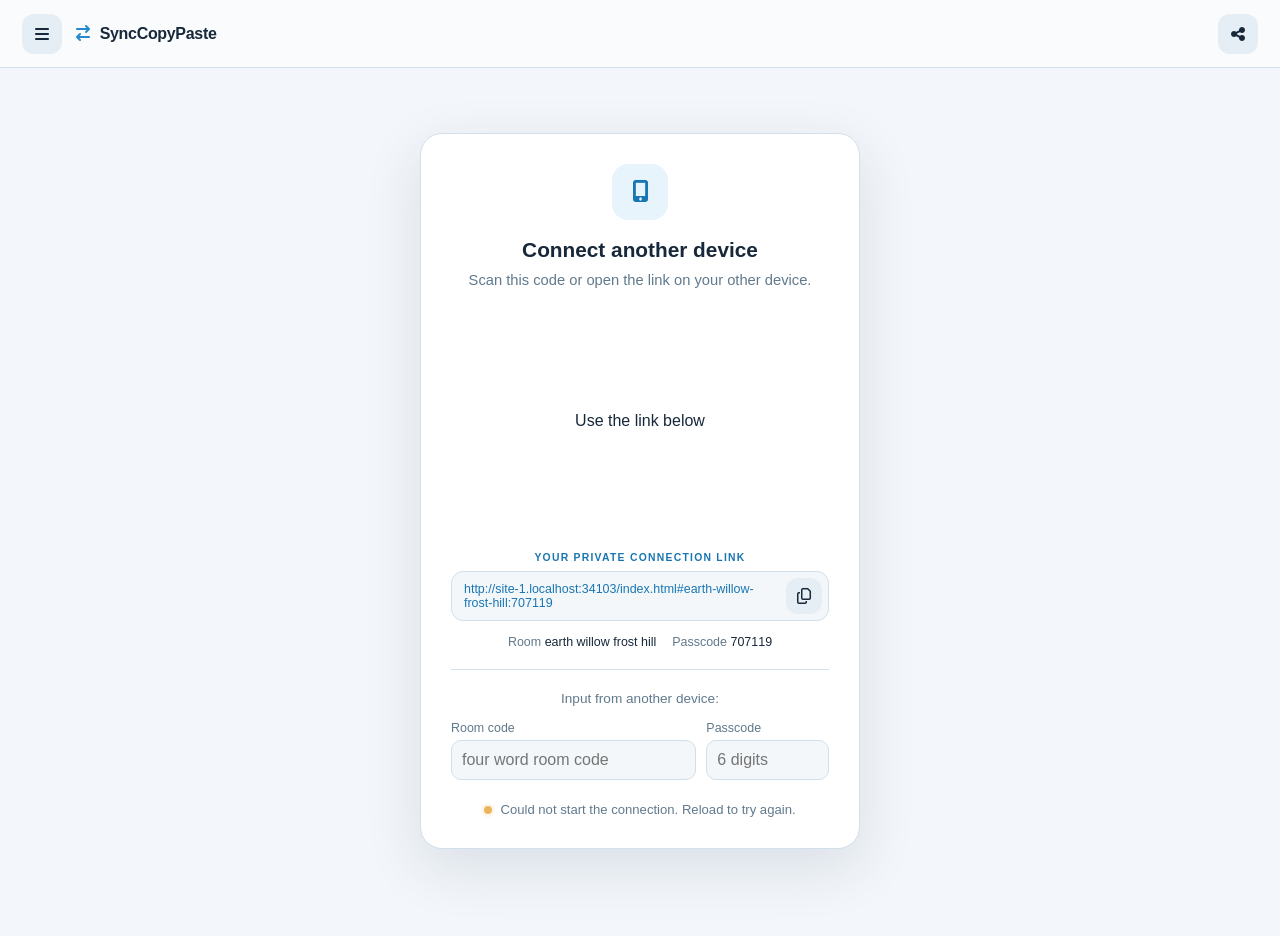
==== commit 8326e76c: "Bug fixes, new features and quality of life improvements" ====
--- a/index.html
+++ b/index.html
@@ -2,7 +2,7 @@
 <html lang="en" data-theme="light">
 <head>
   <meta charset="utf-8"><meta name="viewport" content="width=device-width, initial-scale=1"><meta name="theme-color" content="#f9fbfd">
-  <meta http-equiv="Content-Security-Policy" content="default-src 'self'; script-src 'self' https://esm.run https://cdn.jsdelivr.net; style-src 'self' https://fonts.googleapis.com https://cdnjs.cloudflare.com; font-src 'self' https://fonts.gstatic.com https://cdnjs.cloudflare.com; img-src 'self' data: blob:; connect-src 'self' https://cdn.jsdelivr.net https://synccopypaste.joel-tregurtha.workers.dev wss:; frame-src https://docs.google.com https://script.google.com https://*.googleusercontent.com; object-src 'none'; base-uri 'none'; form-action 'self' https://script.google.com https://*.googleusercontent.com">
+  <meta http-equiv="Content-Security-Policy" content="default-src 'self'; script-src 'self' https://esm.run https://cdn.jsdelivr.net; style-src 'self' https://fonts.googleapis.com https://cdnjs.cloudflare.com; font-src 'self' https://fonts.gstatic.com https://cdnjs.cloudflare.com; img-src 'self' data: blob:; media-src 'self' blob:; connect-src 'self' https://cdn.jsdelivr.net https://synccopypaste.joel-tregurtha.workers.dev wss:; frame-src blob: https://docs.google.com https://script.google.com https://*.googleusercontent.com; object-src 'none'; base-uri 'none'; form-action 'self' https://script.google.com https://*.googleusercontent.com">
   <title>SyncCopyPaste</title>
   <link rel="icon" href="favicon.svg" type="image/svg+xml">
   <link rel="preconnect" href="https://fonts.googleapis.com"><link rel="preconnect" href="https://fonts.gstatic.com" crossorigin>
@@ -11,17 +11,17 @@
   <link rel="stylesheet" href="style.css">
 </head>
 <body>
-<div id="connecting-overlay" class="connecting-overlay" role="status" aria-live="polite" hidden><div class="connecting-content"><span id="connecting-spinner" class="connecting-spinner" aria-hidden="true"></span><span id="connecting-text">Connecting...</span><button id="retry-connection" class="primary" type="button" hidden>Try again</button></div></div>
+<div id="connecting-overlay" class="connecting-overlay" role="status" aria-live="polite" hidden><div class="connecting-content"><span id="connecting-spinner" class="connecting-spinner" aria-hidden="true"></span><span id="connecting-text">Connecting...</span><span id="connecting-detail" class="connecting-detail" hidden></span><div class="connection-actions"><button id="retry-connection" class="primary" type="button" hidden>Try again</button><button id="cancel-connection" class="clipboard-button" type="button" hidden>Cancel</button></div></div></div>
 <header><div class="menu-wrap"><button id="menu-button" class="icon-button" aria-label="Open menu" aria-expanded="false" aria-controls="menu"><i class="fa-solid fa-bars"></i></button><nav id="menu" hidden><button id="about-button"><i class="fa-solid fa-circle-info"></i> About</button><button id="how-button"><i class="fa-solid fa-circle-question"></i> How this app works</button><button id="theme-button"><i class="fa-solid fa-sun"></i> <span>Light mode</span></button></nav></div><div class="brand"><span class="brand-icon"><i class="fa-solid fa-arrow-right-arrow-left"></i></span><strong>SyncCopyPaste</strong></div><span id="share-app-status" class="share-app-status" role="status" aria-live="polite"></span><button id="share-app" class="icon-button share-app" aria-label="Copy app link" title="Share app"><i class="fa-solid fa-share-nodes"></i></button></header>
 <main>
   <div id="connection-lost" class="connection-lost" role="status" hidden><span>Connection lost</span></div>
   <section id="remembered" class="panel remembered" hidden aria-labelledby="remembered-title"><h2 id="remembered-title">Previously connected devices</h2><div id="remembered-list"></div><p id="remembered-status" role="status" aria-live="polite"></p><button id="cancel-remembered" class="text-button" hidden>Cancel connection</button></section>
-  <section id="pairing" class="panel pairing" aria-labelledby="pair-title"><div class="panel-icon"><i class="fa-solid fa-mobile-screen-button"></i></div><h2 id="pair-title">Connect another device</h2><p>Scan this code or open the link on your other device.</p><div class="qr-frame"><div id="qr" aria-label="Connection QR code"><i class="fa-solid fa-spinner fa-spin"></i></div></div><div class="link-label">YOUR PRIVATE CONNECTION LINK</div><div class="link-row"><a id="pair-link"></a><button id="copy-link" class="icon-button" aria-label="Copy connection link" title="Copy link"><i class="fa-regular fa-copy"></i></button></div><div class="credentials"><span>Room <strong id="room-code"></strong></span><span>Passcode <strong id="passcode"></strong></span></div><div class="waiting"><span class="dot"></span><span id="connection-status" role="status">Starting secure connection…</span></div></section>
-  <section id="workspace" class="workspace" hidden aria-label="Shared files"><div class="workspace-heading"><div><h2>Ready to share</h2></div><span class="connected-badge"><span id="peer-name">Connected to device</span></span></div><div id="folder-tabs" class="folder-tabs" hidden><button id="shared-tab" class="selected" aria-pressed="true">Shared files</button><button id="browse-tab" aria-pressed="false"></button></div><div id="dropzone" class="dropzone"><div class="drop-top"><div><span class="section-label">SHARED FILES</span><span id="file-count">0 files</span></div><button id="clear" class="text-button">Clear</button></div><div id="empty" class="empty"><div class="upload-icon"><i class="fa-solid fa-arrow-up-from-bracket"></i></div><h3>Drag and drop files or text here</h3><p>Shared items appear on both connected devices.</p></div><div id="file-list" class="file-list"></div><div class="empty-actions"><button id="browse" class="primary"><i class="fa-solid fa-arrow-up-from-bracket"></i> Upload</button><button id="paste" class="primary"><i class="fa-regular fa-clipboard"></i> Paste</button></div><input type="file" id="file-input" multiple hidden></div><section id="folder-explorer" class="folder-explorer" hidden aria-label="Remote folder browser"><div class="explorer-toolbar"><div id="breadcrumb-wrap" class="breadcrumb-wrap"><button id="breadcrumb-expand" class="breadcrumb-expand" aria-label="Show full path" hidden>…</button><nav id="breadcrumb" class="breadcrumb" aria-label="Folder path"></nav></div><div class="explorer-actions"><button id="folder-search-toggle" class="explorer-icon" aria-label="Search folder" title="Search folder" aria-expanded="false"><i class="fa-solid fa-magnifying-glass"></i></button><div class="view-toggle" aria-label="Display type"><button id="view-cards" aria-label="Card view" title="Card view" aria-pressed="false"><i class="fa-solid fa-grip"></i></button><button id="view-list" aria-label="List view" title="List view" aria-pressed="true"><i class="fa-solid fa-list"></i></button></div></div></div><div id="folder-search-row" class="folder-search-row" hidden><i class="fa-solid fa-magnifying-glass"></i><input id="folder-search" type="search" placeholder="Search this folder and subfolders" aria-label="Search this folder and subfolders"><button id="folder-search-clear" aria-label="Clear search"><i class="fa-solid fa-xmark"></i></button></div><div id="folder-content-area" class="folder-content-area"><div id="folder-content-wrap" class="folder-content-wrap"><div id="folder-content"></div><div id="folder-path-error" class="folder-path-error" role="status" hidden><span>Path not found. Check spelling.</span></div></div><div id="folder-loading" class="folder-loading" role="status" aria-live="polite" hidden><span id="folder-loading-text">Loading folder…</span></div><p id="folder-status" class="folder-status" role="status" aria-live="polite"></p></div></section><p class="workspace-note"><i class="fa-solid fa-link"></i> Keep this page open on both devices while sharing.</p><div class="clipboard-option" id="clipboard-option"><span class="optional-label">Optional:</span> <button id="sync-clipboard" class="clipboard-button" aria-pressed="false"><i class="fa-regular fa-clipboard"></i> Sync clipboards</button><p>If enabled, you can simply copy something on one device and then paste it on the other.</p><p id="clipboard-status" class="clipboard-status" role="status" aria-live="polite"></p></div><div class="clipboard-option folder-option"><span class="optional-label">Optional:</span> <button id="connect-folder" class="clipboard-button"><i class="fa-regular fa-folder-open"></i> Connect folder</button><p>If a folder is connected, you can browse that folder and all its sub-folders on the other device.</p><p id="folder-share-status" class="clipboard-status" role="status" aria-live="polite"></p></div></section>
+  <section id="pairing" class="panel pairing" aria-labelledby="pair-title"><div class="panel-icon"><i class="fa-solid fa-mobile-screen-button"></i></div><h2 id="pair-title">Connect another device</h2><p>Scan this code or open the link on your other device.</p><div class="qr-frame"><div id="qr" aria-label="Connection QR code"><i class="fa-solid fa-spinner fa-spin"></i></div></div><div class="link-label">YOUR PRIVATE CONNECTION LINK</div><div class="link-row"><a id="pair-link"></a><button id="copy-link" class="icon-button" aria-label="Copy connection link" title="Copy link"><i class="fa-regular fa-copy"></i></button></div><div class="credentials"><span>Room <strong id="room-code"></strong></span><span>Passcode <strong id="passcode"></strong></span></div><div class="manual-pairing"><p>Input from another device:</p><div class="manual-inputs"><label>Room code<input id="manual-room" type="text" placeholder="four word room code" autocomplete="off" autocapitalize="none" spellcheck="false"></label><label>Passcode<input id="manual-passcode" type="text" inputmode="numeric" pattern="[0-9]*" maxlength="6" placeholder="6 digits" autocomplete="off"></label></div></div><div class="waiting"><span class="dot"></span><span id="connection-status" role="status">Starting secure connection…</span></div></section>
+  <section id="workspace" class="workspace" hidden aria-label="Shared files"><div class="workspace-heading"><div><h2>Ready to share</h2></div><span class="connected-badge"><span id="peer-name">Connected to device</span></span></div><div id="folder-tabs" class="folder-tabs" hidden><button id="shared-tab" class="selected" aria-pressed="true">Shared files</button><button id="browse-tab" aria-pressed="false"></button></div><div id="dropzone" class="dropzone"><div class="drop-top"><div><span class="section-label">SHARED FILES</span><span id="file-count">0 files</span></div><div class="drop-actions"><button id="download-all" class="text-button" type="button" disabled><i class="fa-solid fa-download" aria-hidden="true"></i>Download all</button><button id="clear" class="text-button">Clear</button></div></div><div id="empty" class="empty"><div class="upload-icon"><i class="fa-solid fa-arrow-up-from-bracket"></i></div><h3>Drag and drop files or text here</h3><p>Shared items appear on both connected devices.</p></div><div id="file-list" class="file-list"></div><div class="empty-actions"><button id="browse" class="primary"><i class="fa-solid fa-arrow-up-from-bracket"></i> Upload</button><button id="paste" class="primary"><i class="fa-regular fa-clipboard"></i> Paste</button></div><input type="file" id="file-input" multiple hidden></div><section id="folder-explorer" class="folder-explorer" hidden aria-label="Remote folder browser"><div class="explorer-toolbar"><div id="breadcrumb-wrap" class="breadcrumb-wrap"><button id="breadcrumb-expand" class="breadcrumb-expand" aria-label="Show full path" hidden>…</button><nav id="breadcrumb" class="breadcrumb" aria-label="Folder path"></nav></div><div class="explorer-actions"><button id="folder-select" class="folder-select" type="button" aria-pressed="false">Select</button><button id="folder-search-toggle" class="explorer-icon" aria-label="Search folder" title="Search folder" aria-expanded="false"><i class="fa-solid fa-magnifying-glass"></i></button><div class="view-toggle" aria-label="Display type"><button id="view-cards" aria-label="Card view" title="Card view" aria-pressed="false"><i class="fa-solid fa-grip"></i></button><button id="view-list" aria-label="List view" title="List view" aria-pressed="true"><i class="fa-solid fa-list"></i></button></div></div></div><div id="folder-search-row" class="folder-search-row" hidden><i class="fa-solid fa-magnifying-glass"></i><input id="folder-search" type="search" placeholder="Search this folder and subfolders" aria-label="Search this folder and subfolders"><button id="folder-search-clear" aria-label="Clear search"><i class="fa-solid fa-xmark"></i></button></div><div id="folder-content-area" class="folder-content-area"><div id="folder-content-wrap" class="folder-content-wrap"><div id="folder-content"></div><div id="folder-path-error" class="folder-path-error" role="status" hidden><span>Path not found. Check spelling.</span></div></div><div id="folder-loading" class="folder-loading" role="status" aria-live="polite" hidden><span id="folder-loading-text">Loading folder…</span></div><p id="folder-status" class="folder-status" role="status" aria-live="polite"></p><button id="folder-download-selected" class="primary folder-download-selected" type="button" hidden><i class="fa-solid fa-download" aria-hidden="true"></i><span></span></button></div></section><p class="workspace-note"><i class="fa-solid fa-link"></i> Keep this page open on both devices while sharing.</p><div class="clipboard-option" id="clipboard-option" hidden><span class="optional-label">Optional:</span> <button id="sync-clipboard" class="clipboard-button" aria-pressed="false"><i class="fa-regular fa-clipboard"></i> Sync clipboards</button><p>If enabled, you can simply copy something on one device and then paste it on the other.</p><p id="clipboard-status" class="clipboard-status" role="status" aria-live="polite"></p></div><div class="clipboard-option folder-option"><span class="optional-label">Optional:</span> <button id="connect-folder" class="clipboard-button"><i class="fa-regular fa-folder-open"></i> Connect folder</button><p>If a folder is connected, you can browse that folder and all its sub-folders on the other device.</p><p id="folder-share-status" class="clipboard-status" role="status" aria-live="polite"></p></div></section>
   <div id="notice" class="notice" role="status" aria-live="polite"></div>
 </main>
 <dialog id="preview-dialog" class="preview-dialog" aria-labelledby="preview-title"><div class="preview-header"><div><span class="preview-label">FILE PREVIEW</span><h2 id="preview-title"></h2></div><div class="preview-actions"><button id="preview-copy" class="icon-button" aria-label="Copy file" title="Copy" disabled><i class="fa-regular fa-copy"></i></button><button id="preview-download" class="icon-button" aria-label="Download file" title="Download" disabled><i class="fa-solid fa-download"></i></button><button id="close-preview" class="icon-button" aria-label="Close preview"><i class="fa-solid fa-xmark"></i></button></div></div><p id="preview-status" class="preview-action-status" role="status" aria-live="polite"></p><div id="preview-body" class="preview-body" aria-live="polite"></div></dialog>
 <dialog id="about-dialog" aria-labelledby="about-title"><div class="dialog-head"><h2 id="about-title">About</h2><button id="close-about" class="icon-button" aria-label="Close"><i class="fa-solid fa-xmark"></i></button></div><p>SyncCopyPaste was developed in New Zealand by Joel Tregurtha using Codex.</p><ul><li>End-to-end encrypted</li><li>Works across Windows, Linux, Mac, iOS, and Android</li><li>No account or install required</li><li>Super easy to use</li><li>100% free and open source</li></ul><a class="source-button" href="https://github.com/JoelTre/SyncCopyPaste" target="_blank" rel="noopener noreferrer"><i class="fa-brands fa-github"></i> View source code</a><form id="feedback-form" class="feedback-form" method="post" target="feedback-result" hidden><h3>Feedback</h3><p>Report bugs, suggest features, or provide general feedback.</p><label for="feedback-message">Your feedback <span aria-hidden="true">*</span></label><textarea id="feedback-message" name="feedback" maxlength="10000" required></textarea><label for="feedback-email">Email (optional)</label><input id="feedback-email" name="email" type="email" maxlength="254" autocomplete="email"><div class="feedback-honeypot" aria-hidden="true"><label for="feedback-website">Leave this field empty</label><input id="feedback-website" name="website" tabindex="-1" autocomplete="off"></div><button id="feedback-submit" type="submit" class="primary">Send feedback</button><p id="feedback-status" class="feedback-status" role="status" aria-live="polite"></p><iframe id="feedback-result" name="feedback-result" title="Feedback submission result" class="feedback-result" hidden></iframe></form><iframe id="feedback-fallback" class="about-form" title="Feedback form" src="https://docs.google.com/forms/d/e/1FAIpQLScOy8-tlePTCLIqk45565qLgtKoe95voYDd0ctRa_9XFp1OlA/viewform?embedded=true" loading="lazy" allowtransparency="true">Loading form…</iframe></dialog>
-<dialog id="how-dialog" aria-labelledby="how-title"><div class="dialog-head"><div class="panel-icon small"><i class="fa-solid fa-link"></i></div><button id="close-dialog" class="icon-button" aria-label="Close"><i class="fa-solid fa-xmark"></i></button></div><h2 id="how-title">How this app works</h2><p>The connection link contains a room code and passcode. The devices use them to find each other through a service called Trystero and establish an encrypted WebRTC connection. Trystero is a serverless peer-to-peer networking library that helps the devices find each other and exchange messages. WebRTC (Web Real-Time Communication) is a free, open-source browser technology that lets devices communicate directly in real time.</p><p>Files and text travel over that connection between the devices, end-to-end encrypted. Network services help the devices find a route, and may relay the encrypted data when a direct connection is not possible.</p><p>Shared items are held in each open page's memory. Closing or disconnecting a page removes its list; downloading a file saves a separate copy. The link grants access to the room, so keep it private. Paired devices are remembered in this browser so you can reconnect later. Clearing browser data removes them; forgetting a device here does not remove it from the other device.</p><p>Optional clipboard sync reads supported clipboard content with your browser's permission and sends it through the same connection. Browser restrictions may prevent automatic clipboard access.</p><p>Optional folder connection lets you select a folder to browse from the other device, including its subfolders. The folder stays on your device, and files are sent through the same encrypted connection when requested. Browser support and permissions are required.</p></dialog>
+<dialog id="how-dialog" aria-labelledby="how-title"><div class="dialog-head"><div class="panel-icon small"><i class="fa-solid fa-link"></i></div><button id="close-dialog" class="icon-button" aria-label="Close"><i class="fa-solid fa-xmark"></i></button></div><h2 id="how-title">How this app works</h2><p>The connection link contains a room code and passcode. The room code is like the name of a meeting place; the passcode helps restrict who can meet there. The devices use these to find each other using a peer-to-peer networking library called Trystero. Trystero uses internet signalling services to help the devices find each other.</p><p>The devices then use WebRTC (Web Real-Time Communication) to find a working network route and establish an encrypted connection. When a direct route is not available, Cloudflare can relay the encrypted data. Keep the connection link private: anyone with it can attempt to join the room.</p><p>Files and text travel between the devices over that WebRTC connection. Shared items are held in each open page’s memory. Closing the page or ending the connection clears its list; downloading a file saves a separate copy. Paired devices are remembered in this browser so you can reconnect later. Clearing browser data removes them; forgetting a device here does not remove it from the other device.</p><p>Optional clipboard sync reads supported clipboard content with your browser's permission and sends it through the same connection. Browser restrictions may prevent automatic clipboard access.</p><p>Optional folder connection lets you select a folder to browse from the other device, including its subfolders. The folder stays on your device, and files are sent through the same encrypted connection when requested. Browser support and permissions are required.</p><div class="beta-settings"><label class="beta-toggle-row" for="beta-features"><span>Beta features</span><input id="beta-features" class="beta-toggle" type="checkbox" role="switch" aria-describedby="beta-description"></label><p id="beta-description" hidden>These features currently only work on some devices</p></div></dialog>
 <script type="module" src="app.js"></script>
 </body></html>
--- a/style.css
+++ b/style.css
@@ -7,7 +7,8 @@
 .connected-badge .dot{background:var(--muted);box-shadow:none}
 .clipboard-option{text-align:center;margin:22px auto 0;max-width:510px;color:var(--muted);font-size:.85rem}.optional-label{font-weight:500;margin-right:7px}.clipboard-button{border:0;border-radius:9px;background:var(--raised);color:var(--text);padding:9px 13px;font-weight:500}.clipboard-button i{margin-right:6px}.clipboard-button[aria-pressed=true]{background:var(--blue);color:white}.clipboard-option p{margin:10px 0}.clipboard-option .clipboard-status{color:var(--blue-soft);font-size:.8rem}
 .connecting-overlay{position:fixed;inset:0;z-index:100;display:grid;place-items:center;background:color-mix(in srgb,var(--bg) 70%,transparent);backdrop-filter:blur(8px);-webkit-backdrop-filter:blur(8px)}
-.connecting-content{display:flex;flex-direction:column;align-items:center;gap:16px;color:var(--text);font-weight:500}
+.connecting-content{display:flex;flex-direction:column;align-items:center;gap:16px;padding:0 20px;color:var(--text);font-weight:500;text-align:center}
+.connecting-detail{max-width:300px;padding:0 20px;text-align:center;font-size:.875rem;font-weight:400}
 .connecting-spinner{width:42px;height:42px;border:3px solid var(--border);border-top-color:var(--blue);border-radius:50%;animation:connecting-spin .8s linear infinite}
 @keyframes connecting-spin{to{transform:rotate(360deg)}}
 @media(prefers-reduced-motion:reduce){.connecting-spinner{animation-duration:2s}}
@@ -160,3 +161,26 @@
 #close-about{width:34px;height:34px}
 #about-title{position:relative;top:3px}
 #close-preview:focus-visible,#close-about:focus-visible,#close-dialog:focus-visible{outline:none;filter:brightness(1.3)}
+
+.beta-settings{margin-top:22px;padding-top:18px;border-top:1px solid var(--border)}.beta-toggle-row{display:flex;align-items:center;justify-content:space-between;gap:16px;font-weight:500;cursor:pointer}.beta-toggle{appearance:none;-webkit-appearance:none;position:relative;flex:none;width:48px;height:28px;margin:0;border:1px solid var(--border);border-radius:999px;background:var(--raised);cursor:pointer;transition:background .2s}.beta-toggle::after{content:"";position:absolute;top:3px;left:3px;width:20px;height:20px;border-radius:50%;background:var(--text);transition:transform .2s}.beta-toggle:checked{background:var(--blue);border-color:var(--blue)}.beta-toggle:checked::after{transform:translateX(20px);background:#fff}.beta-toggle:focus-visible{outline:2px solid var(--blue);outline-offset:3px}.beta-settings p{margin:10px 0 0;font-size:.85rem}
+@media(max-width:500px){.pairing > .panel-icon{display:none}}
+
+.manual-pairing{margin:20px 0;padding-top:18px;border-top:1px solid var(--border);text-align:left}.pairing .manual-pairing p{margin:0 0 12px;text-align:center;font-size:.85rem}.manual-inputs{display:grid;grid-template-columns:2fr 1fr;gap:10px}.manual-inputs label{min-width:0;color:var(--muted);font-size:.78rem;text-align:left}.manual-inputs input{display:block;width:100%;min-width:0;margin-top:5px;padding:10px;border:1px solid var(--border);border-radius:10px;background:var(--surface);color:var(--text);font:inherit;font-size:16px}.manual-inputs input:focus-visible{outline:2px solid var(--blue);outline-offset:2px}
+
+.connection-actions{display:flex;align-items:stretch;gap:10px}.connection-actions:has(button:not([hidden])){min-height:42px}.connection-actions button{padding:11px 17px}
+html[data-theme=light] #cancel-connection{background:#60798c;color:#fff}
+.preview-video{display:block;width:100%;max-height:100%;margin:auto;background:#000}
+.folder-content-area.no-horizontal-scroll .folder-status{bottom:0;box-shadow:10px 0 var(--panel)}
+.folder-content-area.no-horizontal-scroll .folder-status::before{bottom:0;height:12px}
+
+.drop-actions{display:flex;align-items:center;gap:0}.drop-actions button{white-space:nowrap}
+
+.folder-thumb{padding:0;overflow:hidden}
+.folder-thumb img{display:block;width:100%;height:100%;min-width:0;min-height:0;max-width:100%;max-height:100%;object-fit:cover;border-radius:inherit}
+.explorer-toolbar{gap:6px}
+.preview-audio{display:block;width:min(100%,500px);margin:30px auto}.preview-table{border-collapse:collapse;min-width:100%;background:var(--panel);font-size:.85rem}.preview-table td{padding:9px 12px;border:1px solid var(--border);vertical-align:top;white-space:pre-wrap;min-width:80px}
+.preview-pdf{display:block;width:100%;height:100%;min-height:300px;border:0;background:var(--panel)}
+.folder-explorer:has(#folder-select[aria-pressed="true"]) .folder-table tbody tr:has(.folder-item-actions){cursor:pointer}
+.folder-explorer:has(#folder-select[aria-pressed="true"]) .folder-item-name:hover{text-decoration:none}
+
+.folder-select{height:36px;padding:0 13px;border:0;border-radius:9px;background:var(--raised);color:var(--text);font-weight:500}.folder-select[aria-pressed=true]{background:var(--blue);color:#fff}.folder-card.selected{border-color:var(--blue);background:color-mix(in srgb,var(--blue) 20%,var(--surface))}.folder-table tr.selected td{background:color-mix(in srgb,var(--blue) 20%,var(--panel))}.folder-download-selected{position:absolute;z-index:4;bottom:12px;left:50%;transform:translateX(-50%);white-space:nowrap;box-shadow:0 4px 16px var(--shadow)}@media(max-width:500px){.folder-select,.folder-download-selected{display:none!important}}
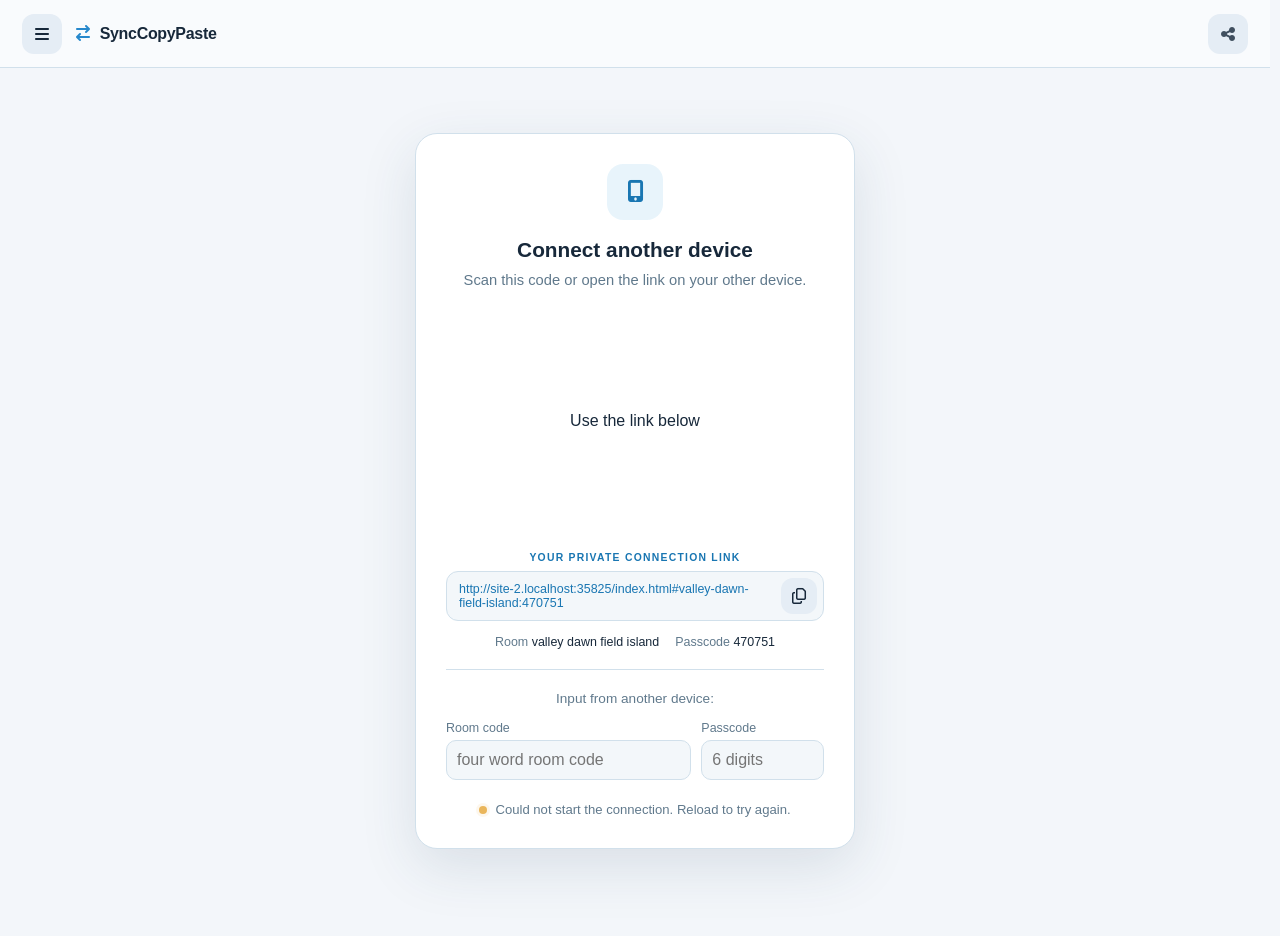
==== commit f3a17a7d: "Added split view and other improvements" ====
--- a/index.html
+++ b/index.html
@@ -17,11 +17,11 @@
   <div id="connection-lost" class="connection-lost" role="status" hidden><span>Connection lost</span></div>
   <section id="remembered" class="panel remembered" hidden aria-labelledby="remembered-title"><h2 id="remembered-title">Previously connected devices</h2><div id="remembered-list"></div><p id="remembered-status" role="status" aria-live="polite"></p><button id="cancel-remembered" class="text-button" hidden>Cancel connection</button></section>
   <section id="pairing" class="panel pairing" aria-labelledby="pair-title"><div class="panel-icon"><i class="fa-solid fa-mobile-screen-button"></i></div><h2 id="pair-title">Connect another device</h2><p>Scan this code or open the link on your other device.</p><div class="qr-frame"><div id="qr" aria-label="Connection QR code"><i class="fa-solid fa-spinner fa-spin"></i></div></div><div class="link-label">YOUR PRIVATE CONNECTION LINK</div><div class="link-row"><a id="pair-link"></a><button id="copy-link" class="icon-button" aria-label="Copy connection link" title="Copy link"><i class="fa-regular fa-copy"></i></button></div><div class="credentials"><span>Room <strong id="room-code"></strong></span><span>Passcode <strong id="passcode"></strong></span></div><div class="manual-pairing"><p>Input from another device:</p><div class="manual-inputs"><label>Room code<input id="manual-room" type="text" placeholder="four word room code" autocomplete="off" autocapitalize="none" spellcheck="false"></label><label>Passcode<input id="manual-passcode" type="text" inputmode="numeric" pattern="[0-9]*" maxlength="6" placeholder="6 digits" autocomplete="off"></label></div></div><div class="waiting"><span class="dot"></span><span id="connection-status" role="status">Starting secure connection…</span></div></section>
-  <section id="workspace" class="workspace" hidden aria-label="Shared files"><div class="workspace-heading"><div><h2>Ready to share</h2></div><span class="connected-badge"><span id="peer-name">Connected to device</span></span></div><div id="folder-tabs" class="folder-tabs" hidden><button id="shared-tab" class="selected" aria-pressed="true">Shared files</button><button id="browse-tab" aria-pressed="false"></button></div><div id="dropzone" class="dropzone"><div class="drop-top"><div><span class="section-label">SHARED FILES</span><span id="file-count">0 files</span></div><div class="drop-actions"><button id="download-all" class="text-button" type="button" disabled><i class="fa-solid fa-download" aria-hidden="true"></i>Download all</button><button id="clear" class="text-button">Clear</button></div></div><div id="empty" class="empty"><div class="upload-icon"><i class="fa-solid fa-arrow-up-from-bracket"></i></div><h3>Drag and drop files or text here</h3><p>Shared items appear on both connected devices.</p></div><div id="file-list" class="file-list"></div><div class="empty-actions"><button id="browse" class="primary"><i class="fa-solid fa-arrow-up-from-bracket"></i> Upload</button><button id="paste" class="primary"><i class="fa-regular fa-clipboard"></i> Paste</button></div><input type="file" id="file-input" multiple hidden></div><section id="folder-explorer" class="folder-explorer" hidden aria-label="Remote folder browser"><div class="explorer-toolbar"><div id="breadcrumb-wrap" class="breadcrumb-wrap"><button id="breadcrumb-expand" class="breadcrumb-expand" aria-label="Show full path" hidden>…</button><nav id="breadcrumb" class="breadcrumb" aria-label="Folder path"></nav></div><div class="explorer-actions"><button id="folder-select" class="folder-select" type="button" aria-pressed="false">Select</button><button id="folder-search-toggle" class="explorer-icon" aria-label="Search folder" title="Search folder" aria-expanded="false"><i class="fa-solid fa-magnifying-glass"></i></button><div class="view-toggle" aria-label="Display type"><button id="view-cards" aria-label="Card view" title="Card view" aria-pressed="false"><i class="fa-solid fa-grip"></i></button><button id="view-list" aria-label="List view" title="List view" aria-pressed="true"><i class="fa-solid fa-list"></i></button></div></div></div><div id="folder-search-row" class="folder-search-row" hidden><i class="fa-solid fa-magnifying-glass"></i><input id="folder-search" type="search" placeholder="Search this folder and subfolders" aria-label="Search this folder and subfolders"><button id="folder-search-clear" aria-label="Clear search"><i class="fa-solid fa-xmark"></i></button></div><div id="folder-content-area" class="folder-content-area"><div id="folder-content-wrap" class="folder-content-wrap"><div id="folder-content"></div><div id="folder-path-error" class="folder-path-error" role="status" hidden><span>Path not found. Check spelling.</span></div></div><div id="folder-loading" class="folder-loading" role="status" aria-live="polite" hidden><span id="folder-loading-text">Loading folder…</span></div><p id="folder-status" class="folder-status" role="status" aria-live="polite"></p><button id="folder-download-selected" class="primary folder-download-selected" type="button" hidden><i class="fa-solid fa-download" aria-hidden="true"></i><span></span></button></div></section><p class="workspace-note"><i class="fa-solid fa-link"></i> Keep this page open on both devices while sharing.</p><div class="clipboard-option" id="clipboard-option" hidden><span class="optional-label">Optional:</span> <button id="sync-clipboard" class="clipboard-button" aria-pressed="false"><i class="fa-regular fa-clipboard"></i> Sync clipboards</button><p>If enabled, you can simply copy something on one device and then paste it on the other.</p><p id="clipboard-status" class="clipboard-status" role="status" aria-live="polite"></p></div><div class="clipboard-option folder-option"><span class="optional-label">Optional:</span> <button id="connect-folder" class="clipboard-button"><i class="fa-regular fa-folder-open"></i> Connect folder</button><p>If a folder is connected, you can browse that folder and all its sub-folders on the other device.</p><p id="folder-share-status" class="clipboard-status" role="status" aria-live="polite"></p></div></section>
+  <section id="workspace" class="workspace" hidden aria-label="Shared files"><div class="workspace-heading"><div><h2>Ready to share</h2></div><span class="connected-badge"><span id="peer-name">Connected to device</span></span></div><div id="folder-tabs" class="folder-tabs" hidden><button id="shared-tab" class="selected" aria-pressed="true">Shared files</button><button id="local-browse-tab" aria-pressed="false" hidden></button><button id="browse-tab" aria-pressed="false" hidden></button><button id="split-tab" aria-pressed="false" hidden><i class="fa-solid fa-table-columns" aria-hidden="true"></i> Split view</button></div><div id="dropzone" class="dropzone"><div class="drop-top"><div><span class="section-label">SHARED FILES</span><span id="file-count">0 files</span></div><div class="drop-actions"><button id="download-all" class="text-button" type="button" disabled><i class="fa-solid fa-download" aria-hidden="true"></i>Download all</button><button id="clear" class="text-button">Clear</button></div></div><div id="empty" class="empty"><div class="upload-icon"><i class="fa-solid fa-arrow-up-from-bracket"></i></div><h3>Drag and drop files or text here</h3><p>Shared items appear on both connected devices.</p></div><div id="file-list" class="file-list"></div><div class="empty-actions"><button id="browse" class="primary"><i class="fa-solid fa-arrow-up-from-bracket"></i> Upload</button><button id="paste" class="primary"><i class="fa-regular fa-clipboard"></i> Paste</button></div><input type="file" id="file-input" multiple hidden></div><section id="folder-explorer" class="folder-explorer" hidden aria-label="Folder browser"><div class="explorer-toolbar"><div id="breadcrumb-wrap" class="breadcrumb-wrap"><button id="breadcrumb-expand" class="breadcrumb-expand" aria-label="Show full path" hidden>…</button><nav id="breadcrumb" class="breadcrumb" aria-label="Folder path"></nav></div><div class="explorer-actions"><button id="folder-select" class="folder-select" type="button" aria-pressed="false">Select</button><button id="folder-search-toggle" class="explorer-icon" aria-label="Search folder" title="Search folder" aria-expanded="false"><i class="fa-solid fa-magnifying-glass"></i></button><button id="folder-new" class="explorer-icon" type="button" aria-label="New folder" title="New folder"><i class="fa-solid fa-folder-plus" aria-hidden="true"></i></button><div class="view-toggle" aria-label="Display type"><button id="view-cards" aria-label="Card view" title="Card view" aria-pressed="false"><i class="fa-solid fa-grip"></i></button><button id="view-list" aria-label="List view" title="List view" aria-pressed="true"><i class="fa-solid fa-list"></i></button></div></div></div><div id="folder-search-row" class="folder-search-row" hidden><i class="fa-solid fa-magnifying-glass"></i><input id="folder-search" type="search" placeholder="Search this folder and subfolders" aria-label="Search this folder and subfolders"><button id="folder-search-clear" aria-label="Clear search"><i class="fa-solid fa-xmark"></i></button></div><div id="folder-content-area" class="folder-content-area"><div id="folder-content-wrap" class="folder-content-wrap"><div id="folder-content"></div><div id="folder-path-error" class="folder-path-error" role="status" hidden><span>Path not found. Check spelling.</span></div></div><div id="folder-loading" class="folder-loading" role="status" aria-live="polite" hidden><span id="folder-loading-text">Loading folder…</span></div><p id="folder-status" class="folder-status" role="status" aria-live="polite"></p><button id="folder-download-selected" class="primary folder-download-selected" type="button" hidden><i class="fa-solid fa-download" aria-hidden="true"></i><span></span></button></div></section><p id="split-instruction" class="split-instruction" hidden></p><section id="split-explorer" class="split-explorer" aria-label="Split folder browser" hidden><div id="split-local" class="split-pane"></div><div id="split-remote" class="split-pane"></div></section><p class="workspace-note"><i class="fa-solid fa-link"></i> Keep this page open on both devices while sharing.</p><div class="clipboard-option" id="clipboard-option" hidden><span class="optional-label">Optional:</span> <button id="sync-clipboard" class="clipboard-button" aria-pressed="false"><i class="fa-regular fa-clipboard"></i> Sync clipboards</button><p>If enabled, you can simply copy something on one device and then paste it on the other.</p><p id="clipboard-status" class="clipboard-status" role="status" aria-live="polite"></p></div><div class="clipboard-option folder-option"><span class="optional-label">Optional:</span> <button id="connect-folder" class="clipboard-button"><i class="fa-regular fa-folder-open"></i> Connect folder</button><p>If a folder is connected, you can browse that folder on either device. If folders are connected on both devices, you can drag and drop files and folders between the connected folders.</p><p id="folder-share-status" class="clipboard-status" role="status" aria-live="polite"></p></div><div id="connection-details" class="connection-details" hidden><div><span>Connection</span><strong id="connection-type">Checking…</strong></div><div><span>Transport</span><strong id="connection-transport">Checking…</strong></div><div><span>Round-trip time</span><strong id="connection-rtt">Checking…</strong></div><div><span>Average transfer speed</span><strong id="connection-speed">—</strong></div></div></section>
   <div id="notice" class="notice" role="status" aria-live="polite"></div>
 </main>
 <dialog id="preview-dialog" class="preview-dialog" aria-labelledby="preview-title"><div class="preview-header"><div><span class="preview-label">FILE PREVIEW</span><h2 id="preview-title"></h2></div><div class="preview-actions"><button id="preview-copy" class="icon-button" aria-label="Copy file" title="Copy" disabled><i class="fa-regular fa-copy"></i></button><button id="preview-download" class="icon-button" aria-label="Download file" title="Download" disabled><i class="fa-solid fa-download"></i></button><button id="close-preview" class="icon-button" aria-label="Close preview"><i class="fa-solid fa-xmark"></i></button></div></div><p id="preview-status" class="preview-action-status" role="status" aria-live="polite"></p><div id="preview-body" class="preview-body" aria-live="polite"></div></dialog>
 <dialog id="about-dialog" aria-labelledby="about-title"><div class="dialog-head"><h2 id="about-title">About</h2><button id="close-about" class="icon-button" aria-label="Close"><i class="fa-solid fa-xmark"></i></button></div><p>SyncCopyPaste was developed in New Zealand by Joel Tregurtha using Codex.</p><ul><li>End-to-end encrypted</li><li>Works across Windows, Linux, Mac, iOS, and Android</li><li>No account or install required</li><li>Super easy to use</li><li>100% free and open source</li></ul><a class="source-button" href="https://github.com/JoelTre/SyncCopyPaste" target="_blank" rel="noopener noreferrer"><i class="fa-brands fa-github"></i> View source code</a><form id="feedback-form" class="feedback-form" method="post" target="feedback-result" hidden><h3>Feedback</h3><p>Report bugs, suggest features, or provide general feedback.</p><label for="feedback-message">Your feedback <span aria-hidden="true">*</span></label><textarea id="feedback-message" name="feedback" maxlength="10000" required></textarea><label for="feedback-email">Email (optional)</label><input id="feedback-email" name="email" type="email" maxlength="254" autocomplete="email"><div class="feedback-honeypot" aria-hidden="true"><label for="feedback-website">Leave this field empty</label><input id="feedback-website" name="website" tabindex="-1" autocomplete="off"></div><button id="feedback-submit" type="submit" class="primary">Send feedback</button><p id="feedback-status" class="feedback-status" role="status" aria-live="polite"></p><iframe id="feedback-result" name="feedback-result" title="Feedback submission result" class="feedback-result" hidden></iframe></form><iframe id="feedback-fallback" class="about-form" title="Feedback form" src="https://docs.google.com/forms/d/e/1FAIpQLScOy8-tlePTCLIqk45565qLgtKoe95voYDd0ctRa_9XFp1OlA/viewform?embedded=true" loading="lazy" allowtransparency="true">Loading form…</iframe></dialog>
-<dialog id="how-dialog" aria-labelledby="how-title"><div class="dialog-head"><div class="panel-icon small"><i class="fa-solid fa-link"></i></div><button id="close-dialog" class="icon-button" aria-label="Close"><i class="fa-solid fa-xmark"></i></button></div><h2 id="how-title">How this app works</h2><p>The connection link contains a room code and passcode. The room code is like the name of a meeting place; the passcode helps restrict who can meet there. The devices use these to find each other using a peer-to-peer networking library called Trystero. Trystero uses internet signalling services to help the devices find each other.</p><p>The devices then use WebRTC (Web Real-Time Communication) to find a working network route and establish an encrypted connection. When a direct route is not available, Cloudflare can relay the encrypted data. Keep the connection link private: anyone with it can attempt to join the room.</p><p>Files and text travel between the devices over that WebRTC connection. Shared items are held in each open page’s memory. Closing the page or ending the connection clears its list; downloading a file saves a separate copy. Paired devices are remembered in this browser so you can reconnect later. Clearing browser data removes them; forgetting a device here does not remove it from the other device.</p><p>Optional clipboard sync reads supported clipboard content with your browser's permission and sends it through the same connection. Browser restrictions may prevent automatic clipboard access.</p><p>Optional folder connection lets you select a folder to browse from the other device, including its subfolders. The folder stays on your device, and files are sent through the same encrypted connection when requested. Browser support and permissions are required.</p><div class="beta-settings"><label class="beta-toggle-row" for="beta-features"><span>Beta features</span><input id="beta-features" class="beta-toggle" type="checkbox" role="switch" aria-describedby="beta-description"></label><p id="beta-description" hidden>These features currently only work on some devices</p></div></dialog>
+<dialog id="how-dialog" aria-labelledby="how-title"><div class="dialog-head"><div class="panel-icon small"><i class="fa-solid fa-link"></i></div><button id="close-dialog" class="icon-button" aria-label="Close"><i class="fa-solid fa-xmark"></i></button></div><h2 id="how-title">How this app works</h2><p>The connection link contains a room code and passcode. The room code is like the name of a meeting place; the passcode helps restrict who can meet there. The devices use these to find each other using a peer-to-peer networking library called Trystero. Trystero uses internet signalling services to help the devices find each other.</p><p>The devices then use WebRTC (Web Real-Time Communication) to find a working network route and establish an encrypted connection. When a direct route is not available, Cloudflare can relay the encrypted data. Keep the connection link private: anyone with it can attempt to join the room.</p><p>Files and text travel between the devices over that WebRTC connection. Shared items are held in each open page’s memory. Closing the page or ending the connection clears its list; downloading a file saves a separate copy. Paired devices are remembered in this browser so you can reconnect later. Clearing browser data removes them; forgetting a device here does not remove it from the other device.</p><p>Optional clipboard sync reads supported clipboard content with your browser's permission and sends it through the same connection. Browser restrictions may prevent automatic clipboard access.</p><p>Optional folder connection lets both devices browse a selected folder and its subfolders. When both devices connect folders, Split view can copy files between them through the encrypted connection. Read and write permissions and browser support are required.</p><div class="beta-settings"><label class="beta-toggle-row" for="beta-features"><span>Beta features</span><input id="beta-features" class="beta-toggle" type="checkbox" role="switch" aria-describedby="beta-description"></label><p id="beta-description" hidden>These features currently only work on some devices</p></div></dialog>
 <script type="module" src="app.js"></script>
 </body></html>
--- a/style.css
+++ b/style.css
@@ -35,7 +35,7 @@
 .empty-actions{margin-top:14px}
 .empty{padding-bottom:0}
 .source-button{display:flex;justify-content:center;align-items:center;gap:9px;width:100%;margin-top:18px;padding:12px 17px;border-radius:10px;background:var(--blue);color:#fff;text-decoration:none;font-weight:500}.source-button:hover{filter:brightness(1.1)}
-html[data-theme=light] #close-about:hover{background:#ccd4dc;filter:none}
+html[data-theme=light] #close-about:hover,html[data-theme=light] #copy-link:hover,html[data-theme=light] .remembered-row .icon-button:hover{background:#ccd4dc;filter:none}
 button.search-path{border:0;border-radius:7px;padding:5px 7px;background:transparent;text-align:left;font:inherit;font-size:.8rem;color:var(--muted)}button.search-path:hover{background:var(--raised);color:var(--text)}
 .file-card,.folder-card{cursor:pointer}.file-card:focus-visible{outline:2px solid var(--blue);outline-offset:3px}.preview-dialog{width:min(900px,calc(100% - 32px));height:min(760px,calc(100dvh - 48px));max-height:calc(100dvh - 48px);padding:0;overflow:hidden}.preview-dialog[open]{display:flex;flex-direction:column}.preview-header{display:flex;align-items:center;justify-content:space-between;gap:16px;padding:20px 24px;border-bottom:1px solid var(--border)}.preview-header>div{min-width:0}.preview-header h2{margin:5px 0 0;overflow:hidden;text-overflow:ellipsis;white-space:nowrap;font-size:1.1rem}.preview-label{color:var(--blue-soft);font-size:.68rem;font-weight:700;letter-spacing:.1em}.preview-header button{flex:none}.preview-body{flex:1;min-height:0;overflow:auto;padding:20px 24px;background:var(--surface)}.preview-message{margin:30px 0;text-align:center}.preview-image{display:block;max-width:100%;max-height:100%;width:auto;height:auto;margin:auto;object-fit:contain}.preview-code,.preview-document{margin:0;white-space:pre-wrap;overflow-wrap:anywhere;tab-size:4;line-height:1.6;color:var(--text)}.preview-code{font: .85rem/1.65 ui-monospace,SFMono-Regular,Consolas,monospace}.preview-document{padding:clamp(16px,4vw,36px);background:var(--panel);border:1px solid var(--border);border-radius:12px;font:1rem/1.7 Ubuntu,sans-serif}.preview-header .icon-button:hover{filter:brightness(.93)}
 button.filename{width:100%;padding:0;border:0;background:transparent;color:var(--text);text-align:left}button.filename:hover{text-decoration:underline}
@@ -50,7 +50,7 @@
 html[data-theme=dark] .preview-body::-webkit-scrollbar-thumb,html[data-theme=dark] .syntax-code::-webkit-scrollbar-thumb{background:#526e88}
 .share-app{margin-left:auto;flex:none}html[data-theme=light] .share-app:hover{background:#ccd4dc;filter:none}
 .share-app-status{margin-left:auto;color:var(--muted);font-size:.8rem;white-space:nowrap}.share-app-status:empty{display:none}.share-app-status:not(:empty)+.share-app{margin-left:0}
-html{scrollbar-width:thin;scrollbar-color:#718da4 transparent}
+html{background:var(--bg);scrollbar-gutter:stable;scrollbar-width:thin;scrollbar-color:#718da4 transparent}
 html::-webkit-scrollbar{width:8px;height:8px}
 html::-webkit-scrollbar-track,html::-webkit-scrollbar-corner{background:transparent}
 html::-webkit-scrollbar-thumb{background:#718da4;border-radius:999px}
@@ -184,3 +184,65 @@
 .folder-explorer:has(#folder-select[aria-pressed="true"]) .folder-item-name:hover{text-decoration:none}
 
 .folder-select{height:36px;padding:0 13px;border:0;border-radius:9px;background:var(--raised);color:var(--text);font-weight:500}.folder-select[aria-pressed=true]{background:var(--blue);color:#fff}.folder-card.selected{border-color:var(--blue);background:color-mix(in srgb,var(--blue) 20%,var(--surface))}.folder-table tr.selected td{background:color-mix(in srgb,var(--blue) 20%,var(--panel))}.folder-download-selected{position:absolute;z-index:4;bottom:12px;left:50%;transform:translateX(-50%);white-space:nowrap;box-shadow:0 4px 16px var(--shadow)}@media(max-width:500px){.folder-select,.folder-download-selected{display:none!important}}
+
+.preview-image{-webkit-touch-callout:default;user-select:auto;-webkit-user-select:auto}
+
+.connection-details{display:flex;flex-wrap:wrap;justify-content:center;gap:12px 28px;margin-top:20px;text-align:center;font-size:.8rem}.connection-details div{display:flex;flex-direction:column;gap:4px}.connection-details span{color:var(--muted)}.connection-details strong{color:var(--text);font-weight:500}
+
+.folder-tabs button:not(:first-child){min-width:0;overflow-wrap:anywhere;text-align:center}
+.folder-tabs button{flex:0 1 auto}
+.folder-item-actions button[aria-label^="Share "] i{margin-left:3px}
+
+.split-explorer{display:grid;grid-template-columns:repeat(2,minmax(0,1fr));gap:12px;min-height:350px}.split-pane{min-width:0;min-height:350px;padding:16px;border:1px solid var(--border);border-radius:18px;background:var(--panel)}.split-pane.drop-target{border-color:var(--blue);background:var(--raised)}.split-pane>strong{display:block;overflow:hidden;text-overflow:ellipsis;white-space:nowrap}.split-crumbs{display:flex;gap:5px;align-items:center;overflow-x:auto;margin:12px 0;padding:9px;background:var(--surface);border-radius:9px;white-space:nowrap}.split-list{min-height:180px;max-height:55vh;overflow:auto}.split-item{display:flex;align-items:center;gap:9px;padding:10px 4px;border-bottom:1px solid var(--border)}.split-item[draggable=true]{cursor:grab}.split-item i{color:var(--blue-soft)}.split-item button{min-width:0;overflow:hidden;text-overflow:ellipsis;white-space:nowrap;padding:0;border:0;background:transparent;text-align:left}.split-item button:hover{text-decoration:underline}.split-status{font-size:.78rem}.folder-tabs #split-tab i{margin-right:4px}@media(max-width:500px){.split-explorer{gap:6px}.split-pane{padding:10px}.folder-tabs{width:100%;flex-wrap:wrap}.folder-tabs button{font-size:.75rem;padding:8px}}
+
+/* Expand the workspace to make room for both folder tabs and split panes. */
+main:has(#split-tab:not([hidden])){width:min(max(720px, var(--folder-tabs-width, 720px)),calc(100% - 32px))}
+.split-explorer{width:min(1500px,calc(100vw - 32px));position:relative;left:50%;transform:translateX(-50%)}
+main:has(#split-tab:not([hidden])) .folder-tabs button{flex:0 1 auto;overflow-wrap:normal}
+main:has(#split-tab:not([hidden])) .folder-tabs button:first-child,main:has(#split-tab:not([hidden])) #split-tab{white-space:nowrap;flex:none}
+.split-instruction{margin:0 0 12px;font-size:.88rem;font-weight:700;text-align:center}
+@media(max-width:700px){main:has(#split-tab:not([hidden])) .folder-tabs{flex-wrap:wrap}.split-instruction{font-size:.82rem}}
+
+.folder-content-area .folder-status.empty-folder,.folder-explorer:has(#view-cards[aria-pressed="true"]) .folder-status.empty-folder{inset:0;display:grid;place-items:center;text-align:center;padding:0;background:transparent;box-shadow:none;pointer-events:none}.folder-status.empty-folder::before,.folder-status.empty-folder::after{display:none}.split-list:has(.split-empty){display:grid;place-items:center}.split-empty{margin:0;text-align:center;font-size:.8rem}
+.split-pane{display:flex;flex-direction:column}.split-list{flex:1}.split-hint{margin:12px 0 0;font-size:.78rem}.split-status:empty{display:none}
+
+.folder-table .folder-item-actions{justify-content:flex-end}.split-toolbar{margin:12px 0;align-items:center}.split-toolbar .split-crumbs{margin:0;min-width:0;flex:1}.split-toolbar .folder-select{display:block!important}.split-pane .folder-search-row{flex:none;margin:0 0 12px}.split-item.selected{background:color-mix(in srgb,var(--blue) 20%,var(--panel));border-color:var(--blue)}.split-cards{display:grid;grid-template-columns:repeat(auto-fill,minmax(130px,1fr));align-content:start;gap:10px}.split-cards .split-item{min-width:0;min-height:100px;flex-wrap:wrap;align-content:center;padding:12px;border:1px solid var(--border);border-radius:13px;background:var(--surface)}.split-cards .split-item.selected{border-color:var(--blue);background:color-mix(in srgb,var(--blue) 20%,var(--surface))}.split-cards .split-item i{font-size:1.6rem}.split-cards .split-item button{flex-basis:100%}.split-list.split-cards:has(.split-empty){display:grid;grid-template-columns:1fr;place-items:center}@media(max-width:700px){.split-toolbar{flex-wrap:wrap}.split-toolbar .split-crumbs{flex-basis:100%}.split-toolbar .explorer-actions{margin-left:auto}.split-toolbar .folder-select{height:32px;padding:0 8px;font-size:.75rem}}
+
+.split-pane{position:relative}.split-copy-overlay{position:absolute;inset:0;z-index:5;display:flex;flex-direction:column;align-items:center;justify-content:center;gap:14px;padding:20px;border-radius:inherit;background:color-mix(in srgb,var(--panel) 75%,transparent);color:var(--text);font-size:.9rem;font-weight:500;text-align:center;text-shadow:0 1px 6px var(--panel)}
+
+.split-select-guidance{position:fixed;z-index:100;top:50%;left:50%;transform:translate(-50%,-50%);width:max-content;max-width:calc(100% - 32px);padding:16px 20px;border:1px solid var(--border);border-radius:14px;background:var(--panel);box-shadow:0 8px 28px var(--shadow);color:var(--text);font-size:.9rem;text-align:center;pointer-events:none;animation:split-guidance-fade 4s forwards}@keyframes split-guidance-fade{0%,70%{opacity:1}100%{opacity:0}}
+.split-list{scrollbar-width:thin;scrollbar-color:#b8cbd9 transparent}.split-list::-webkit-scrollbar{width:8px;height:8px}.split-list::-webkit-scrollbar-track,.split-list::-webkit-scrollbar-corner{background:transparent}.split-list::-webkit-scrollbar-thumb{background:#b8cbd9;border-radius:999px}html[data-theme=dark] .split-list{scrollbar-color:#3b5269 transparent}html[data-theme=dark] .split-list::-webkit-scrollbar-thumb{background:#3b5269}
+
+.split-content-area{position:relative;display:flex;flex:1;min-width:0;min-height:180px}.split-content-area .split-list{width:100%;padding-bottom:30px}.split-item-count{position:absolute;right:10px;bottom:0;z-index:1;padding:8px 12px;border-radius:12px 0 0 0;background:var(--panel);box-shadow:10px 0 var(--panel);color:var(--muted);font-size:.75rem;pointer-events:none}
+
+.split-cards{grid-template-columns:repeat(auto-fill,minmax(145px,1fr));gap:12px}.split-cards .split-item.folder-card{display:block;min-height:0;padding:11px}.split-cards .split-item.folder-card .folder-thumb{width:100%;height:100px;padding:0;font-size:2rem;text-align:center}.split-cards .split-item.folder-card .folder-thumb i{font-size:inherit}.split-cards .split-item.folder-card .folder-item-name{display:block}.split-cards .split-item.folder-card .folder-item-actions button{flex:1}.split-cards .split-item.folder-card .folder-item-actions i{font-size:inherit}
+
+.split-cards .split-item.folder-card .folder-thumb{background:var(--raised);border:0;border-radius:8px;color:var(--blue-soft)}.split-cards .split-item.folder-card .folder-item-actions button{padding:8px;border:0;border-radius:8px;background:var(--raised);color:var(--text);text-align:center}.split-cards .split-item.folder-card .folder-item-name{color:var(--text)}
+.split-cards{grid-auto-rows:max-content;align-content:start}.split-cards .split-item.folder-card{height:auto;align-self:start}
+.share-app .fa-share-nodes{opacity:.8}
+html[data-theme=light] .folder-card,html[data-theme=light] .split-cards .split-item.folder-card{border-color:#e1ebf2}
+html[data-theme=dark] .folder-card,html[data-theme=dark] .split-cards .split-item.folder-card{border-color:#263a4c}
+html[data-theme] .folder-card.selected,html[data-theme] .split-cards .split-item.folder-card.selected{border-color:var(--blue)}
+
+.split-content-area.fade-top::before,.split-content-area.fade-bottom::after{content:'';position:absolute;left:0;right:10px;height:22px;z-index:2;pointer-events:none}.split-content-area.fade-top::before{top:0;background:linear-gradient(to bottom,var(--panel),transparent)}.split-content-area.fade-bottom::after{bottom:0;background:linear-gradient(to top,var(--panel),transparent)}
+.split-item-count{z-index:3}
+
+.split-table{min-width:520px}.split-table .split-item{display:table-row;padding:0}.split-table .split-item.selected{background:transparent}.split-table .split-item.selected td{background:color-mix(in srgb,var(--blue) 20%,var(--panel))}.split-table th{position:sticky;top:0;z-index:1;background:var(--panel)}.split-table th button{color:var(--muted);font-size:.75rem}.split-table td{white-space:nowrap}.split-table td:first-child .folder-item-name{display:inline-block}.split-table td:first-child i{font-size:inherit}.split-list:has(.split-table){display:block}
+
+.folder-context-menu{position:fixed;z-index:110;min-width:150px;padding:5px;border:1px solid var(--border);border-radius:11px;background:var(--panel);box-shadow:0 8px 24px var(--shadow)}.folder-context-menu button{display:flex;align-items:center;gap:10px;width:100%;padding:10px 12px;border:0;border-radius:7px;background:transparent;text-align:left;color:var(--text);font-size:.85rem}.folder-context-menu button:hover,.folder-context-menu button:focus-visible{background:var(--raised)}.folder-context-menu i,.new-folder-entry i{color:var(--blue-soft)}.folder-name-input{min-width:0;max-width:100%;padding:5px 7px;border:1px solid var(--blue);border-radius:6px;background:var(--surface);color:var(--text);font:inherit}.new-folder-entry{display:flex;align-items:center;gap:9px;margin:0 0 8px;padding:8px;border-radius:8px;background:var(--surface)}.new-folder-entry .folder-name-input{flex:1}
+
+.split-copy-progress{--copy-progress:0%;width:42px;height:42px;flex:none;border-radius:50%;background:conic-gradient(var(--blue) var(--copy-progress),var(--border) 0);mask:radial-gradient(farthest-side,transparent calc(100% - 4px),#000 calc(100% - 3px));-webkit-mask:radial-gradient(farthest-side,transparent calc(100% - 4px),#000 calc(100% - 3px))}
+
+.split-toolbar .split-crumbs{padding:0;overflow:visible;border-radius:10px}.split-crumbs .breadcrumb{overflow-x:auto;white-space:nowrap;scrollbar-width:none}.split-crumbs .breadcrumb button{color:var(--muted);font-size:.82rem}.split-crumbs .breadcrumb button[aria-current=page]{color:var(--text);font-weight:500}.split-crumbs .breadcrumb i{color:var(--muted);font-size:.58rem}
+
+.split-crumbs .breadcrumb-expand{flex:none;padding:2px 7px;margin-left:3px;background:var(--raised);color:var(--text);font-weight:700}.split-crumbs .breadcrumb.expanded{overflow:visible;white-space:normal}.split-toolbar:has(.breadcrumb.expanded){align-items:flex-start}
+
+.folder-name-input{padding:2px 7px;border:1px solid #c8d8e3;outline:none}.folder-name-input:focus{outline:none}html[data-theme=dark] .folder-name-input{border-color:#405468}
+.view-toggle{background:var(--raised)}
+.folder-table tbody tr:has(.folder-name-input) td{padding-top:4px;padding-bottom:4px}
+.split-copy-overlay .split-copy-progress{position:absolute;top:50%;left:50%;transform:translate(-50%,-50%)}.split-copy-details{position:absolute;top:calc(50% + 35px);left:20px;right:20px;display:flex;flex-direction:column;align-items:center;gap:12px;overflow-wrap:anywhere}
+
+.folder-card .folder-name-input{display:block;margin-top:11px}
+.folder-table .folder-name-input{vertical-align:middle}
+
+.split-card-grid{display:grid;grid-template-columns:repeat(auto-fill,minmax(145px,1fr));grid-auto-rows:max-content;align-content:start;gap:12px}.split-card-grid .split-item.folder-card{display:block;min-width:0;height:auto;padding:11px;align-self:start}.split-card-grid .folder-thumb{width:100%;height:100px;padding:0;background:var(--raised);border-radius:8px;color:var(--blue-soft);font-size:2rem;text-align:center}.split-card-grid .folder-item-name{display:block;color:var(--text)}.split-card-grid .folder-item-actions button{flex:1;padding:8px;border-radius:8px;background:var(--raised);color:var(--text);text-align:center}.split-card-grid .split-item.folder-card.selected{border-color:var(--blue);background:color-mix(in srgb,var(--blue) 20%,var(--surface))}.split-list>.search-group:first-child{margin-top:0}.split-content-area>.folder-loading{z-index:4}
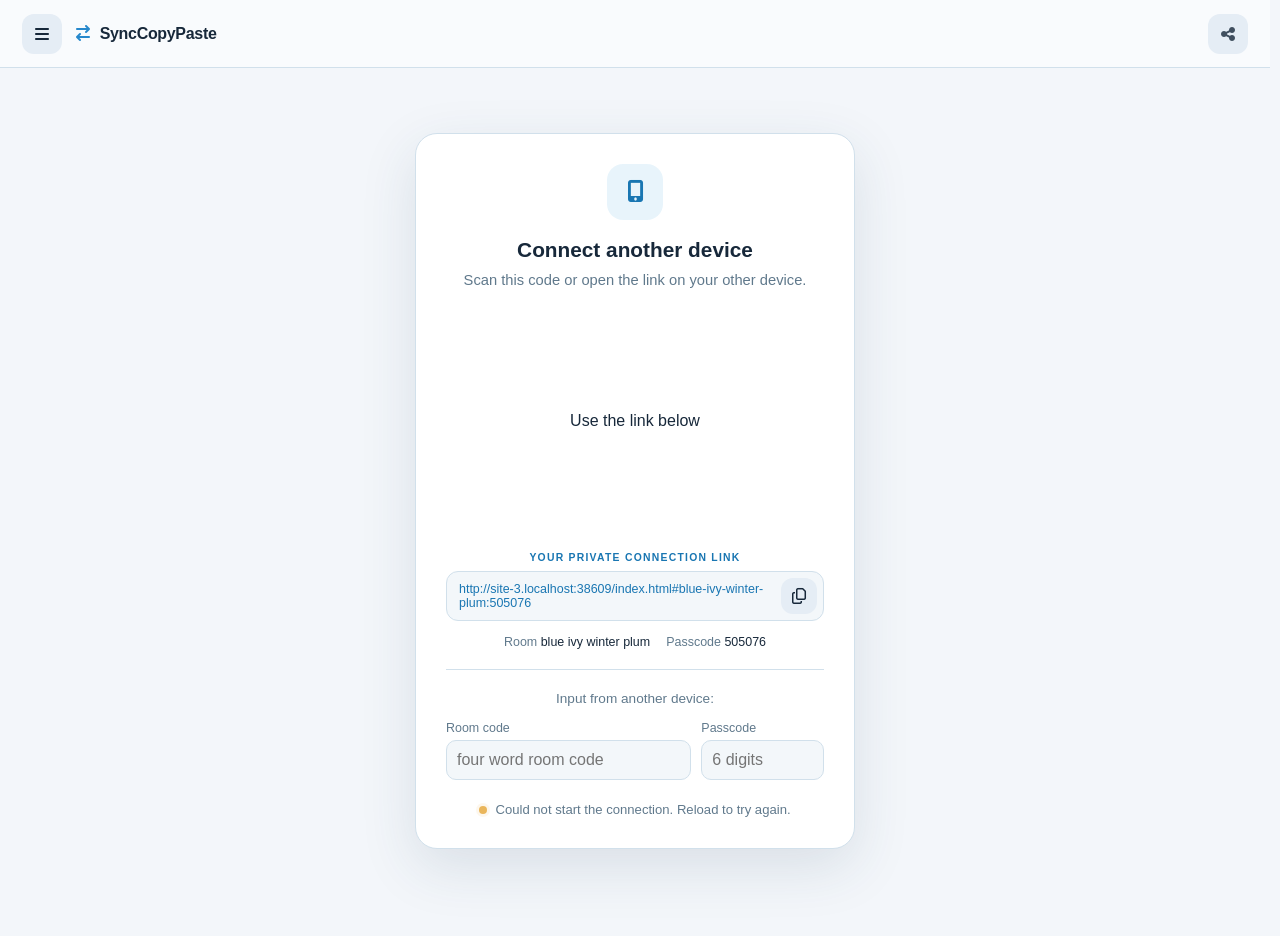
==== commit 662af5ed: "Minor improvements" ====
--- a/index.html
+++ b/index.html
@@ -21,7 +21,7 @@
   <div id="notice" class="notice" role="status" aria-live="polite"></div>
 </main>
 <dialog id="preview-dialog" class="preview-dialog" aria-labelledby="preview-title"><div class="preview-header"><div><span class="preview-label">FILE PREVIEW</span><h2 id="preview-title"></h2></div><div class="preview-actions"><button id="preview-copy" class="icon-button" aria-label="Copy file" title="Copy" disabled><i class="fa-regular fa-copy"></i></button><button id="preview-download" class="icon-button" aria-label="Download file" title="Download" disabled><i class="fa-solid fa-download"></i></button><button id="close-preview" class="icon-button" aria-label="Close preview"><i class="fa-solid fa-xmark"></i></button></div></div><p id="preview-status" class="preview-action-status" role="status" aria-live="polite"></p><div id="preview-body" class="preview-body" aria-live="polite"></div></dialog>
-<dialog id="about-dialog" aria-labelledby="about-title"><div class="dialog-head"><h2 id="about-title">About</h2><button id="close-about" class="icon-button" aria-label="Close"><i class="fa-solid fa-xmark"></i></button></div><p>SyncCopyPaste was developed in New Zealand by Joel Tregurtha using Codex.</p><ul><li>End-to-end encrypted</li><li>Works across Windows, Linux, Mac, iOS, and Android</li><li>No account or install required</li><li>Super easy to use</li><li>100% free and open source</li></ul><a class="source-button" href="https://github.com/JoelTre/SyncCopyPaste" target="_blank" rel="noopener noreferrer"><i class="fa-brands fa-github"></i> View source code</a><form id="feedback-form" class="feedback-form" method="post" target="feedback-result" hidden><h3>Feedback</h3><p>Report bugs, suggest features, or provide general feedback.</p><label for="feedback-message">Your feedback <span aria-hidden="true">*</span></label><textarea id="feedback-message" name="feedback" maxlength="10000" required></textarea><label for="feedback-email">Email (optional)</label><input id="feedback-email" name="email" type="email" maxlength="254" autocomplete="email"><div class="feedback-honeypot" aria-hidden="true"><label for="feedback-website">Leave this field empty</label><input id="feedback-website" name="website" tabindex="-1" autocomplete="off"></div><button id="feedback-submit" type="submit" class="primary">Send feedback</button><p id="feedback-status" class="feedback-status" role="status" aria-live="polite"></p><iframe id="feedback-result" name="feedback-result" title="Feedback submission result" class="feedback-result" hidden></iframe></form><iframe id="feedback-fallback" class="about-form" title="Feedback form" src="https://docs.google.com/forms/d/e/1FAIpQLScOy8-tlePTCLIqk45565qLgtKoe95voYDd0ctRa_9XFp1OlA/viewform?embedded=true" loading="lazy" allowtransparency="true">Loading form…</iframe></dialog>
+<dialog id="about-dialog" aria-labelledby="about-title"><div class="dialog-head"><h2 id="about-title">About</h2><button id="close-about" class="icon-button" aria-label="Close"><i class="fa-solid fa-xmark"></i></button></div><p>SyncCopyPaste allows you to drag and drop or copy-paste any text, images, other files or folders between any two devices.</p><p>SyncCopyPaste was developed in New Zealand by Joel Tregurtha using Codex.</p><ul><li>End-to-end encrypted</li><li>Works across Windows, Linux, Mac, iOS, and Android</li><li>No account or install required</li><li>Super easy to use</li><li>100% free and open source</li></ul><a class="source-button" href="https://github.com/JoelTre/SyncCopyPaste" target="_blank" rel="noopener noreferrer"><i class="fa-brands fa-github"></i> View source code</a><form id="feedback-form" class="feedback-form" method="post" target="feedback-result" hidden><h3>Feedback</h3><p>Report bugs, suggest features, or provide general feedback.</p><label for="feedback-message">Your feedback <span aria-hidden="true">*</span></label><textarea id="feedback-message" name="feedback" maxlength="10000" required></textarea><label for="feedback-email">Email (optional)</label><input id="feedback-email" name="email" type="email" maxlength="254" autocomplete="email"><div class="feedback-honeypot" aria-hidden="true"><label for="feedback-website">Leave this field empty</label><input id="feedback-website" name="website" tabindex="-1" autocomplete="off"></div><button id="feedback-submit" type="submit" class="primary">Send feedback</button><p id="feedback-status" class="feedback-status" role="status" aria-live="polite"></p><iframe id="feedback-result" name="feedback-result" title="Feedback submission result" class="feedback-result" hidden></iframe></form><iframe id="feedback-fallback" class="about-form" title="Feedback form" src="https://docs.google.com/forms/d/e/1FAIpQLScOy8-tlePTCLIqk45565qLgtKoe95voYDd0ctRa_9XFp1OlA/viewform?embedded=true" loading="lazy" allowtransparency="true">Loading form…</iframe></dialog>
 <dialog id="how-dialog" aria-labelledby="how-title"><div class="dialog-head"><div class="panel-icon small"><i class="fa-solid fa-link"></i></div><button id="close-dialog" class="icon-button" aria-label="Close"><i class="fa-solid fa-xmark"></i></button></div><h2 id="how-title">How this app works</h2><p>The connection link contains a room code and passcode. The room code is like the name of a meeting place; the passcode helps restrict who can meet there. The devices use these to find each other using a peer-to-peer networking library called Trystero. Trystero uses internet signalling services to help the devices find each other.</p><p>The devices then use WebRTC (Web Real-Time Communication) to find a working network route and establish an encrypted connection. When a direct route is not available, Cloudflare can relay the encrypted data. Keep the connection link private: anyone with it can attempt to join the room.</p><p>Files and text travel between the devices over that WebRTC connection. Shared items are held in each open page’s memory. Closing the page or ending the connection clears its list; downloading a file saves a separate copy. Paired devices are remembered in this browser so you can reconnect later. Clearing browser data removes them; forgetting a device here does not remove it from the other device.</p><p>Optional clipboard sync reads supported clipboard content with your browser's permission and sends it through the same connection. Browser restrictions may prevent automatic clipboard access.</p><p>Optional folder connection lets both devices browse a selected folder and its subfolders. When both devices connect folders, Split view can copy files between them through the encrypted connection. Read and write permissions and browser support are required.</p><div class="beta-settings"><label class="beta-toggle-row" for="beta-features"><span>Beta features</span><input id="beta-features" class="beta-toggle" type="checkbox" role="switch" aria-describedby="beta-description"></label><p id="beta-description" hidden>These features currently only work on some devices</p></div></dialog>
 <script type="module" src="app.js"></script>
 </body></html>
--- a/style.css
+++ b/style.css
@@ -214,6 +214,8 @@
 .split-list{scrollbar-width:thin;scrollbar-color:#b8cbd9 transparent}.split-list::-webkit-scrollbar{width:8px;height:8px}.split-list::-webkit-scrollbar-track,.split-list::-webkit-scrollbar-corner{background:transparent}.split-list::-webkit-scrollbar-thumb{background:#b8cbd9;border-radius:999px}html[data-theme=dark] .split-list{scrollbar-color:#3b5269 transparent}html[data-theme=dark] .split-list::-webkit-scrollbar-thumb{background:#3b5269}
 
 .split-content-area{position:relative;display:flex;flex:1;min-width:0;min-height:180px}.split-content-area .split-list{width:100%;padding-bottom:30px}.split-item-count{position:absolute;right:10px;bottom:0;z-index:1;padding:8px 12px;border-radius:12px 0 0 0;background:var(--panel);box-shadow:10px 0 var(--panel);color:var(--muted);font-size:.75rem;pointer-events:none}
+.split-content-area .split-empty{position:absolute;inset:0;display:grid;place-items:center;pointer-events:none}
+.folder-card.folder-drop-target{outline:2px solid var(--blue);outline-offset:-2px;background:var(--raised)}.folder-table tr.folder-drop-target td{background:color-mix(in srgb,var(--blue) 20%,var(--panel))}
 
 .split-cards{grid-template-columns:repeat(auto-fill,minmax(145px,1fr));gap:12px}.split-cards .split-item.folder-card{display:block;min-height:0;padding:11px}.split-cards .split-item.folder-card .folder-thumb{width:100%;height:100px;padding:0;font-size:2rem;text-align:center}.split-cards .split-item.folder-card .folder-thumb i{font-size:inherit}.split-cards .split-item.folder-card .folder-item-name{display:block}.split-cards .split-item.folder-card .folder-item-actions button{flex:1}.split-cards .split-item.folder-card .folder-item-actions i{font-size:inherit}
 
@@ -238,7 +240,7 @@
 .split-crumbs .breadcrumb-expand{flex:none;padding:2px 7px;margin-left:3px;background:var(--raised);color:var(--text);font-weight:700}.split-crumbs .breadcrumb.expanded{overflow:visible;white-space:normal}.split-toolbar:has(.breadcrumb.expanded){align-items:flex-start}
 
 .folder-name-input{padding:2px 7px;border:1px solid #c8d8e3;outline:none}.folder-name-input:focus{outline:none}html[data-theme=dark] .folder-name-input{border-color:#405468}
-.view-toggle{background:var(--raised)}
+.view-toggle{background:var(--raised)}.view-toggle button{border-radius:7.5px}
 .folder-table tbody tr:has(.folder-name-input) td{padding-top:4px;padding-bottom:4px}
 .split-copy-overlay .split-copy-progress{position:absolute;top:50%;left:50%;transform:translate(-50%,-50%)}.split-copy-details{position:absolute;top:calc(50% + 35px);left:20px;right:20px;display:flex;flex-direction:column;align-items:center;gap:12px;overflow-wrap:anywhere}
 
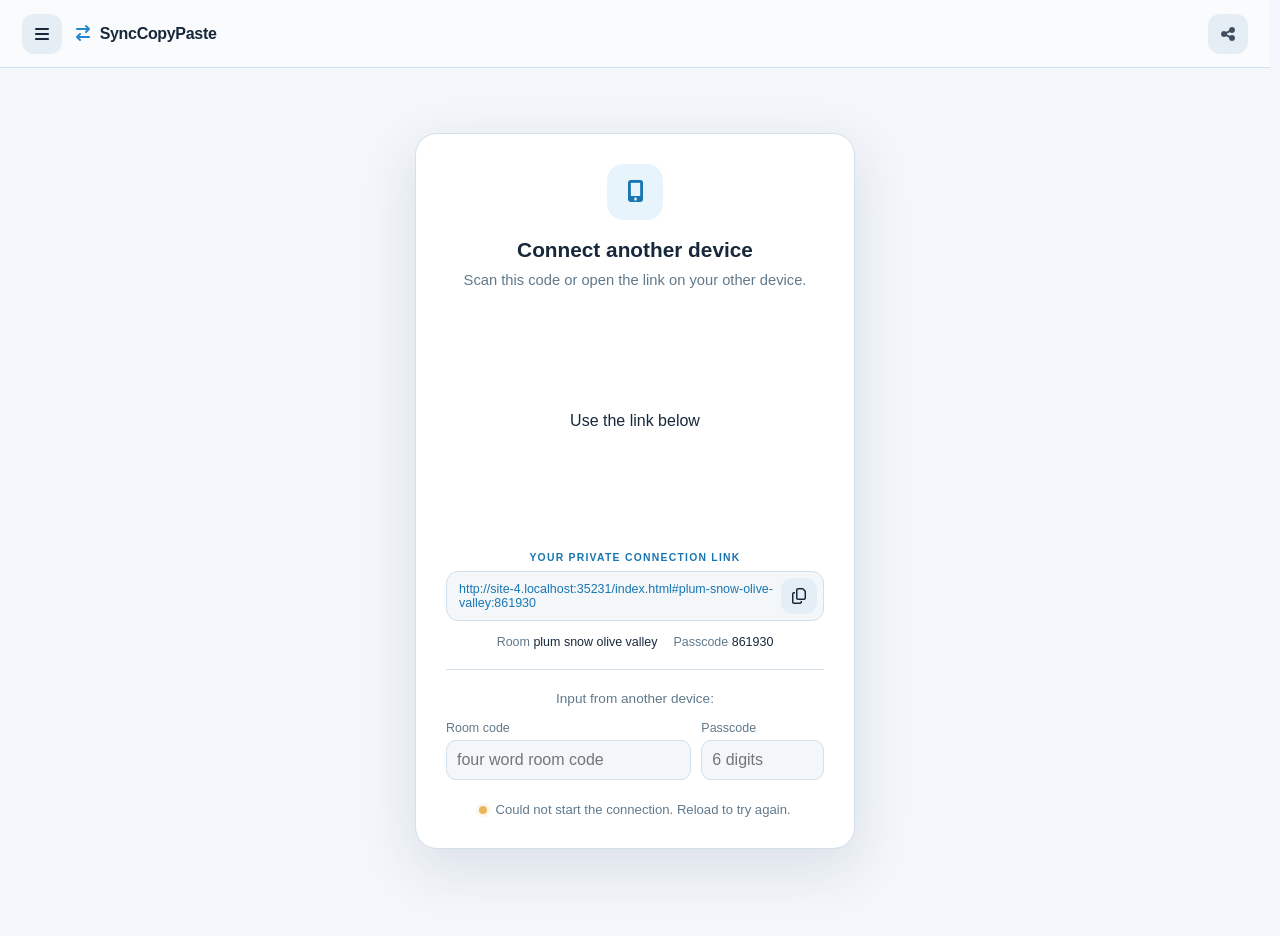
==== commit 3231e8a4: "Reduced Nostr use and added optional analytics" ====
--- a/index.html
+++ b/index.html
@@ -12,16 +12,17 @@
 </head>
 <body>
 <div id="connecting-overlay" class="connecting-overlay" role="status" aria-live="polite" hidden><div class="connecting-content"><span id="connecting-spinner" class="connecting-spinner" aria-hidden="true"></span><span id="connecting-text">Connecting...</span><span id="connecting-detail" class="connecting-detail" hidden></span><div class="connection-actions"><button id="retry-connection" class="primary" type="button" hidden>Try again</button><button id="cancel-connection" class="clipboard-button" type="button" hidden>Cancel</button></div></div></div>
+<dialog id="waiting-dialog" aria-labelledby="waiting-title" aria-describedby="waiting-description" tabindex="-1"><h2 id="waiting-title">No other device has connected. Would you like this tab to keep waiting?</h2><p id="waiting-description">Waiting is paused until you choose Yes.</p><div class="waiting-actions"><button id="waiting-no" class="clipboard-button" type="button">No</button><button id="waiting-yes" class="primary" type="button">Yes</button></div></dialog>
 <header><div class="menu-wrap"><button id="menu-button" class="icon-button" aria-label="Open menu" aria-expanded="false" aria-controls="menu"><i class="fa-solid fa-bars"></i></button><nav id="menu" hidden><button id="about-button"><i class="fa-solid fa-circle-info"></i> About</button><button id="how-button"><i class="fa-solid fa-circle-question"></i> How this app works</button><button id="theme-button"><i class="fa-solid fa-sun"></i> <span>Light mode</span></button></nav></div><div class="brand"><span class="brand-icon"><i class="fa-solid fa-arrow-right-arrow-left"></i></span><strong>SyncCopyPaste</strong></div><span id="share-app-status" class="share-app-status" role="status" aria-live="polite"></span><button id="share-app" class="icon-button share-app" aria-label="Copy app link" title="Share app"><i class="fa-solid fa-share-nodes"></i></button></header>
 <main>
   <div id="connection-lost" class="connection-lost" role="status" hidden><span>Connection lost</span></div>
   <section id="remembered" class="panel remembered" hidden aria-labelledby="remembered-title"><h2 id="remembered-title">Previously connected devices</h2><div id="remembered-list"></div><p id="remembered-status" role="status" aria-live="polite"></p><button id="cancel-remembered" class="text-button" hidden>Cancel connection</button></section>
-  <section id="pairing" class="panel pairing" aria-labelledby="pair-title"><div class="panel-icon"><i class="fa-solid fa-mobile-screen-button"></i></div><h2 id="pair-title">Connect another device</h2><p>Scan this code or open the link on your other device.</p><div class="qr-frame"><div id="qr" aria-label="Connection QR code"><i class="fa-solid fa-spinner fa-spin"></i></div></div><div class="link-label">YOUR PRIVATE CONNECTION LINK</div><div class="link-row"><a id="pair-link"></a><button id="copy-link" class="icon-button" aria-label="Copy connection link" title="Copy link"><i class="fa-regular fa-copy"></i></button></div><div class="credentials"><span>Room <strong id="room-code"></strong></span><span>Passcode <strong id="passcode"></strong></span></div><div class="manual-pairing"><p>Input from another device:</p><div class="manual-inputs"><label>Room code<input id="manual-room" type="text" placeholder="four word room code" autocomplete="off" autocapitalize="none" spellcheck="false"></label><label>Passcode<input id="manual-passcode" type="text" inputmode="numeric" pattern="[0-9]*" maxlength="6" placeholder="6 digits" autocomplete="off"></label></div></div><div class="waiting"><span class="dot"></span><span id="connection-status" role="status">Starting secure connection…</span></div></section>
+  <section id="pairing" class="panel pairing" aria-labelledby="pair-title"><div class="panel-icon"><i class="fa-solid fa-mobile-screen-button"></i></div><h2 id="pair-title">Connect another device</h2><p>Scan this code or open the link on your other device.</p><div id="waiting-paused" class="waiting-paused" hidden><p>This tab is currently not looking for another device.</p><button id="start-waiting" class="primary" type="button">Start waiting</button></div><div class="qr-frame"><div id="qr" aria-label="Connection QR code"><i class="fa-solid fa-spinner fa-spin"></i></div></div><div class="link-label">YOUR PRIVATE CONNECTION LINK</div><div class="link-row"><a id="pair-link"></a><button id="copy-link" class="icon-button" aria-label="Copy connection link" title="Copy link"><i class="fa-regular fa-copy"></i></button></div><div class="credentials"><span>Room <strong id="room-code"></strong></span><span>Passcode <strong id="passcode"></strong></span></div><div class="manual-pairing"><p>Input from another device:</p><div class="manual-inputs"><label>Room code<input id="manual-room" type="text" placeholder="four word room code" autocomplete="off" autocapitalize="none" spellcheck="false"></label><label>Passcode<input id="manual-passcode" type="text" inputmode="numeric" pattern="[0-9]*" maxlength="6" placeholder="6 digits" autocomplete="off"></label></div></div><div class="waiting"><span class="dot"></span><span id="connection-status" role="status">Starting secure connection…</span></div></section>
   <section id="workspace" class="workspace" hidden aria-label="Shared files"><div class="workspace-heading"><div><h2>Ready to share</h2></div><span class="connected-badge"><span id="peer-name">Connected to device</span></span></div><div id="folder-tabs" class="folder-tabs" hidden><button id="shared-tab" class="selected" aria-pressed="true">Shared files</button><button id="local-browse-tab" aria-pressed="false" hidden></button><button id="browse-tab" aria-pressed="false" hidden></button><button id="split-tab" aria-pressed="false" hidden><i class="fa-solid fa-table-columns" aria-hidden="true"></i> Split view</button></div><div id="dropzone" class="dropzone"><div class="drop-top"><div><span class="section-label">SHARED FILES</span><span id="file-count">0 files</span></div><div class="drop-actions"><button id="download-all" class="text-button" type="button" disabled><i class="fa-solid fa-download" aria-hidden="true"></i>Download all</button><button id="clear" class="text-button">Clear</button></div></div><div id="empty" class="empty"><div class="upload-icon"><i class="fa-solid fa-arrow-up-from-bracket"></i></div><h3>Drag and drop files or text here</h3><p>Shared items appear on both connected devices.</p></div><div id="file-list" class="file-list"></div><div class="empty-actions"><button id="browse" class="primary"><i class="fa-solid fa-arrow-up-from-bracket"></i> Upload</button><button id="paste" class="primary"><i class="fa-regular fa-clipboard"></i> Paste</button></div><input type="file" id="file-input" multiple hidden></div><section id="folder-explorer" class="folder-explorer" hidden aria-label="Folder browser"><div class="explorer-toolbar"><div id="breadcrumb-wrap" class="breadcrumb-wrap"><button id="breadcrumb-expand" class="breadcrumb-expand" aria-label="Show full path" hidden>…</button><nav id="breadcrumb" class="breadcrumb" aria-label="Folder path"></nav></div><div class="explorer-actions"><button id="folder-select" class="folder-select" type="button" aria-pressed="false">Select</button><button id="folder-search-toggle" class="explorer-icon" aria-label="Search folder" title="Search folder" aria-expanded="false"><i class="fa-solid fa-magnifying-glass"></i></button><button id="folder-new" class="explorer-icon" type="button" aria-label="New folder" title="New folder"><i class="fa-solid fa-folder-plus" aria-hidden="true"></i></button><div class="view-toggle" aria-label="Display type"><button id="view-cards" aria-label="Card view" title="Card view" aria-pressed="false"><i class="fa-solid fa-grip"></i></button><button id="view-list" aria-label="List view" title="List view" aria-pressed="true"><i class="fa-solid fa-list"></i></button></div></div></div><div id="folder-search-row" class="folder-search-row" hidden><i class="fa-solid fa-magnifying-glass"></i><input id="folder-search" type="search" placeholder="Search this folder and subfolders" aria-label="Search this folder and subfolders"><button id="folder-search-clear" aria-label="Clear search"><i class="fa-solid fa-xmark"></i></button></div><div id="folder-content-area" class="folder-content-area"><div id="folder-content-wrap" class="folder-content-wrap"><div id="folder-content"></div><div id="folder-path-error" class="folder-path-error" role="status" hidden><span>Path not found. Check spelling.</span></div></div><div id="folder-loading" class="folder-loading" role="status" aria-live="polite" hidden><span id="folder-loading-text">Loading folder…</span></div><p id="folder-status" class="folder-status" role="status" aria-live="polite"></p><button id="folder-download-selected" class="primary folder-download-selected" type="button" hidden><i class="fa-solid fa-download" aria-hidden="true"></i><span></span></button></div></section><p id="split-instruction" class="split-instruction" hidden></p><section id="split-explorer" class="split-explorer" aria-label="Split folder browser" hidden><div id="split-local" class="split-pane"></div><div id="split-remote" class="split-pane"></div></section><p class="workspace-note"><i class="fa-solid fa-link"></i> Keep this page open on both devices while sharing.</p><div class="clipboard-option" id="clipboard-option" hidden><span class="optional-label">Optional:</span> <button id="sync-clipboard" class="clipboard-button" aria-pressed="false"><i class="fa-regular fa-clipboard"></i> Sync clipboards</button><p>If enabled, you can simply copy something on one device and then paste it on the other.</p><p id="clipboard-status" class="clipboard-status" role="status" aria-live="polite"></p></div><div class="clipboard-option folder-option"><span class="optional-label">Optional:</span> <button id="connect-folder" class="clipboard-button"><i class="fa-regular fa-folder-open"></i> Connect folder</button><p>If a folder is connected, you can browse that folder on either device. If folders are connected on both devices, you can drag and drop files and folders between the connected folders.</p><p id="folder-share-status" class="clipboard-status" role="status" aria-live="polite"></p></div><div id="connection-details" class="connection-details" hidden><div><span>Connection</span><strong id="connection-type">Checking…</strong></div><div><span>Transport</span><strong id="connection-transport">Checking…</strong></div><div><span>Round-trip time</span><strong id="connection-rtt">Checking…</strong></div><div><span>Average transfer speed</span><strong id="connection-speed">—</strong></div></div></section>
   <div id="notice" class="notice" role="status" aria-live="polite"></div>
 </main>
 <dialog id="preview-dialog" class="preview-dialog" aria-labelledby="preview-title"><div class="preview-header"><div><span class="preview-label">FILE PREVIEW</span><h2 id="preview-title"></h2></div><div class="preview-actions"><button id="preview-copy" class="icon-button" aria-label="Copy file" title="Copy" disabled><i class="fa-regular fa-copy"></i></button><button id="preview-download" class="icon-button" aria-label="Download file" title="Download" disabled><i class="fa-solid fa-download"></i></button><button id="close-preview" class="icon-button" aria-label="Close preview"><i class="fa-solid fa-xmark"></i></button></div></div><p id="preview-status" class="preview-action-status" role="status" aria-live="polite"></p><div id="preview-body" class="preview-body" aria-live="polite"></div></dialog>
-<dialog id="about-dialog" aria-labelledby="about-title"><div class="dialog-head"><h2 id="about-title">About</h2><button id="close-about" class="icon-button" aria-label="Close"><i class="fa-solid fa-xmark"></i></button></div><p>SyncCopyPaste allows you to drag and drop or copy-paste any text, images, other files or folders between any two devices.</p><p>SyncCopyPaste was developed in New Zealand by Joel Tregurtha using Codex.</p><ul><li>End-to-end encrypted</li><li>Works across Windows, Linux, Mac, iOS, and Android</li><li>No account or install required</li><li>Super easy to use</li><li>100% free and open source</li></ul><a class="source-button" href="https://github.com/JoelTre/SyncCopyPaste" target="_blank" rel="noopener noreferrer"><i class="fa-brands fa-github"></i> View source code</a><form id="feedback-form" class="feedback-form" method="post" target="feedback-result" hidden><h3>Feedback</h3><p>Report bugs, suggest features, or provide general feedback.</p><label for="feedback-message">Your feedback <span aria-hidden="true">*</span></label><textarea id="feedback-message" name="feedback" maxlength="10000" required></textarea><label for="feedback-email">Email (optional)</label><input id="feedback-email" name="email" type="email" maxlength="254" autocomplete="email"><div class="feedback-honeypot" aria-hidden="true"><label for="feedback-website">Leave this field empty</label><input id="feedback-website" name="website" tabindex="-1" autocomplete="off"></div><button id="feedback-submit" type="submit" class="primary">Send feedback</button><p id="feedback-status" class="feedback-status" role="status" aria-live="polite"></p><iframe id="feedback-result" name="feedback-result" title="Feedback submission result" class="feedback-result" hidden></iframe></form><iframe id="feedback-fallback" class="about-form" title="Feedback form" src="https://docs.google.com/forms/d/e/1FAIpQLScOy8-tlePTCLIqk45565qLgtKoe95voYDd0ctRa_9XFp1OlA/viewform?embedded=true" loading="lazy" allowtransparency="true">Loading form…</iframe></dialog>
+<dialog id="about-dialog" aria-labelledby="about-title"><div class="dialog-head"><h2 id="about-title">About</h2><button id="close-about" class="icon-button" aria-label="Close"><i class="fa-solid fa-xmark"></i></button></div><p>SyncCopyPaste allows you to drag and drop or copy-paste any text, images, other files or folders between any two devices.</p><p>SyncCopyPaste was developed in New Zealand by Joel Tregurtha using Codex.</p><ul><li>End-to-end encrypted</li><li>Works across Windows, Linux, Mac, iOS, and Android</li><li>No account or install required</li><li>Super easy to use</li><li>100% free and open source</li></ul><a class="source-button" href="https://github.com/JoelTre/SyncCopyPaste" target="_blank" rel="noopener noreferrer"><i class="fa-brands fa-github"></i> View source code</a><div class="analytics-settings"><p>SyncCopyPaste records anonymous global performance analytics.</p><details><summary>Learn more</summary><p>We collect approximate connection counts, round-trip times, and file counts, sizes and transfer times for shared files, file explorer and clipboard transfers. The receiving device reports transfers. We do not send file names, contents, device names or pairing credentials. Turning analytics off sends a one-time opt-out count. Network providers may see your IP address. This setting applies to this browser.</p><label class="beta-toggle-row" for="analytics-enabled"><span>Allow analytics</span><input id="analytics-enabled" class="beta-toggle" type="checkbox" role="switch"></label></details></div><form id="feedback-form" class="feedback-form" method="post" target="feedback-result" hidden><h3>Feedback</h3><p>Report bugs, suggest features, or provide general feedback.</p><label for="feedback-message">Your feedback <span aria-hidden="true">*</span></label><textarea id="feedback-message" name="feedback" maxlength="10000" required></textarea><label for="feedback-email">Email (optional)</label><input id="feedback-email" name="email" type="email" maxlength="254" autocomplete="email"><div class="feedback-honeypot" aria-hidden="true"><label for="feedback-website">Leave this field empty</label><input id="feedback-website" name="website" tabindex="-1" autocomplete="off"></div><button id="feedback-submit" type="submit" class="primary">Send feedback</button><p id="feedback-status" class="feedback-status" role="status" aria-live="polite"></p><iframe id="feedback-result" name="feedback-result" title="Feedback submission result" class="feedback-result" hidden></iframe></form><iframe id="feedback-fallback" class="about-form" title="Feedback form" src="https://docs.google.com/forms/d/e/1FAIpQLScOy8-tlePTCLIqk45565qLgtKoe95voYDd0ctRa_9XFp1OlA/viewform?embedded=true" loading="lazy" allowtransparency="true">Loading form…</iframe></dialog>
 <dialog id="how-dialog" aria-labelledby="how-title"><div class="dialog-head"><div class="panel-icon small"><i class="fa-solid fa-link"></i></div><button id="close-dialog" class="icon-button" aria-label="Close"><i class="fa-solid fa-xmark"></i></button></div><h2 id="how-title">How this app works</h2><p>The connection link contains a room code and passcode. The room code is like the name of a meeting place; the passcode helps restrict who can meet there. The devices use these to find each other using a peer-to-peer networking library called Trystero. Trystero uses internet signalling services to help the devices find each other.</p><p>The devices then use WebRTC (Web Real-Time Communication) to find a working network route and establish an encrypted connection. When a direct route is not available, Cloudflare can relay the encrypted data. Keep the connection link private: anyone with it can attempt to join the room.</p><p>Files and text travel between the devices over that WebRTC connection. Shared items are held in each open page’s memory. Closing the page or ending the connection clears its list; downloading a file saves a separate copy. Paired devices are remembered in this browser so you can reconnect later. Clearing browser data removes them; forgetting a device here does not remove it from the other device.</p><p>Optional clipboard sync reads supported clipboard content with your browser's permission and sends it through the same connection. Browser restrictions may prevent automatic clipboard access.</p><p>Optional folder connection lets both devices browse a selected folder and its subfolders. When both devices connect folders, Split view can copy files between them through the encrypted connection. Read and write permissions and browser support are required.</p><div class="beta-settings"><label class="beta-toggle-row" for="beta-features"><span>Beta features</span><input id="beta-features" class="beta-toggle" type="checkbox" role="switch" aria-describedby="beta-description"></label><p id="beta-description" hidden>These features currently only work on some devices</p></div></dialog>
 <script type="module" src="app.js"></script>
 </body></html>
--- a/style.css
+++ b/style.css
@@ -26,6 +26,7 @@
 @keyframes folder-tabs-glow{0%,15%{box-shadow:0 0 22px #3498db80}100%{box-shadow:0 0 22px transparent}}
 @media(prefers-reduced-motion:reduce){.folder-tabs.attention{animation:none}}
 .connection-lost{text-align:center;margin:0 0 16px;color:var(--text);font-weight:500}
+.waiting-paused{text-align:center;margin:0 0 20px}.waiting-paused p{margin:0 0 12px}#waiting-dialog{text-align:center}#waiting-dialog:focus{outline:none}html[data-theme=light] #waiting-dialog::backdrop{background:rgba(31,46,60,.32)}.waiting-actions{display:flex;justify-content:center;gap:10px}.waiting-actions .primary{width:auto;margin:0}.waiting-actions .clipboard-button{margin:0}
 .connection-lost span{display:inline-flex;align-items:center;padding:9px 14px;border-radius:999px;background:#f0a33b24;color:#f4b85f;font-size:.85rem;font-weight:500}
 html[data-theme=light] .connection-lost span{background:#fff0d9;color:#94530a}
 .empty-actions{display:flex;justify-content:center;gap:8px;flex-wrap:wrap}
@@ -248,3 +249,5 @@
 .folder-table .folder-name-input{vertical-align:middle}
 
 .split-card-grid{display:grid;grid-template-columns:repeat(auto-fill,minmax(145px,1fr));grid-auto-rows:max-content;align-content:start;gap:12px}.split-card-grid .split-item.folder-card{display:block;min-width:0;height:auto;padding:11px;align-self:start}.split-card-grid .folder-thumb{width:100%;height:100px;padding:0;background:var(--raised);border-radius:8px;color:var(--blue-soft);font-size:2rem;text-align:center}.split-card-grid .folder-item-name{display:block;color:var(--text)}.split-card-grid .folder-item-actions button{flex:1;padding:8px;border-radius:8px;background:var(--raised);color:var(--text);text-align:center}.split-card-grid .split-item.folder-card.selected{border-color:var(--blue);background:color-mix(in srgb,var(--blue) 20%,var(--surface))}.split-list>.search-group:first-child{margin-top:0}.split-content-area>.folder-loading{z-index:4}
+
+.analytics-settings{margin-top:18px;color:var(--muted);font-size:.82rem}.analytics-settings p{margin:0 0 6px}.analytics-settings summary{cursor:pointer;color:var(--muted);font-size:.8rem}.analytics-settings details[open] summary{margin-bottom:10px}.analytics-settings .beta-toggle-row{margin-top:12px}
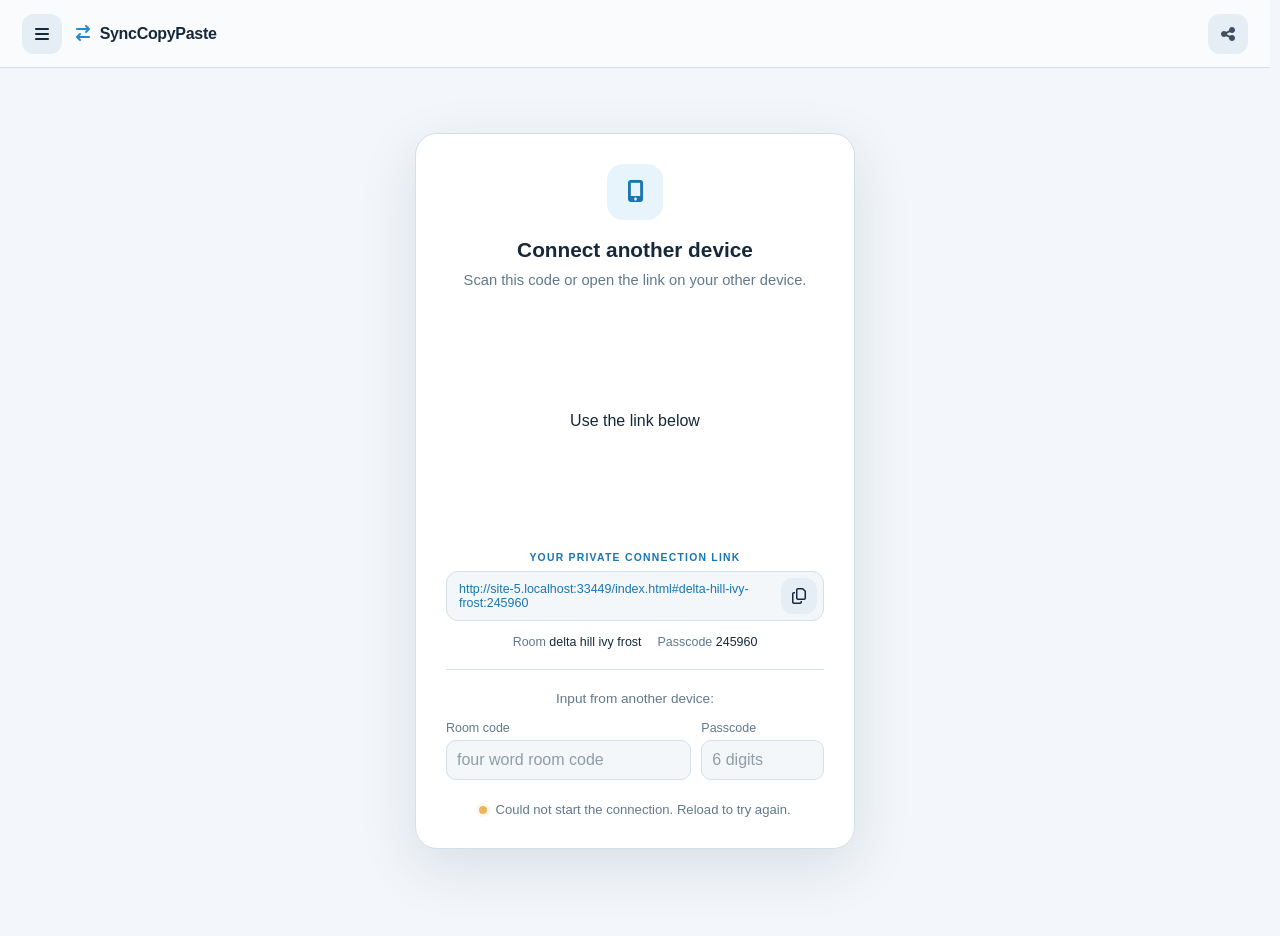
==== commit 2aa0c5ab: "Improved analytics and styles" ====
--- a/index.html
+++ b/index.html
@@ -1,28 +1,28 @@
-<!doctype html>
-<html lang="en" data-theme="light">
-<head>
-  <meta charset="utf-8"><meta name="viewport" content="width=device-width, initial-scale=1"><meta name="theme-color" content="#f9fbfd">
-  <meta http-equiv="Content-Security-Policy" content="default-src 'self'; script-src 'self' https://esm.run https://cdn.jsdelivr.net; style-src 'self' https://fonts.googleapis.com https://cdnjs.cloudflare.com; font-src 'self' https://fonts.gstatic.com https://cdnjs.cloudflare.com; img-src 'self' data: blob:; media-src 'self' blob:; connect-src 'self' https://cdn.jsdelivr.net https://synccopypaste.joel-tregurtha.workers.dev wss:; frame-src blob: https://docs.google.com https://script.google.com https://*.googleusercontent.com; object-src 'none'; base-uri 'none'; form-action 'self' https://script.google.com https://*.googleusercontent.com">
-  <title>SyncCopyPaste</title>
-  <link rel="icon" href="favicon.svg" type="image/svg+xml">
-  <link rel="preconnect" href="https://fonts.googleapis.com"><link rel="preconnect" href="https://fonts.gstatic.com" crossorigin>
-  <link href="https://fonts.googleapis.com/css2?family=Ubuntu:wght@400;500;700&display=swap" rel="stylesheet">
-  <link rel="stylesheet" href="https://cdnjs.cloudflare.com/ajax/libs/font-awesome/6.7.2/css/all.min.css">
-  <link rel="stylesheet" href="style.css">
-</head>
-<body>
-<div id="connecting-overlay" class="connecting-overlay" role="status" aria-live="polite" hidden><div class="connecting-content"><span id="connecting-spinner" class="connecting-spinner" aria-hidden="true"></span><span id="connecting-text">Connecting...</span><span id="connecting-detail" class="connecting-detail" hidden></span><div class="connection-actions"><button id="retry-connection" class="primary" type="button" hidden>Try again</button><button id="cancel-connection" class="clipboard-button" type="button" hidden>Cancel</button></div></div></div>
-<dialog id="waiting-dialog" aria-labelledby="waiting-title" aria-describedby="waiting-description" tabindex="-1"><h2 id="waiting-title">No other device has connected. Would you like this tab to keep waiting?</h2><p id="waiting-description">Waiting is paused until you choose Yes.</p><div class="waiting-actions"><button id="waiting-no" class="clipboard-button" type="button">No</button><button id="waiting-yes" class="primary" type="button">Yes</button></div></dialog>
-<header><div class="menu-wrap"><button id="menu-button" class="icon-button" aria-label="Open menu" aria-expanded="false" aria-controls="menu"><i class="fa-solid fa-bars"></i></button><nav id="menu" hidden><button id="about-button"><i class="fa-solid fa-circle-info"></i> About</button><button id="how-button"><i class="fa-solid fa-circle-question"></i> How this app works</button><button id="theme-button"><i class="fa-solid fa-sun"></i> <span>Light mode</span></button></nav></div><div class="brand"><span class="brand-icon"><i class="fa-solid fa-arrow-right-arrow-left"></i></span><strong>SyncCopyPaste</strong></div><span id="share-app-status" class="share-app-status" role="status" aria-live="polite"></span><button id="share-app" class="icon-button share-app" aria-label="Copy app link" title="Share app"><i class="fa-solid fa-share-nodes"></i></button></header>
-<main>
-  <div id="connection-lost" class="connection-lost" role="status" hidden><span>Connection lost</span></div>
-  <section id="remembered" class="panel remembered" hidden aria-labelledby="remembered-title"><h2 id="remembered-title">Previously connected devices</h2><div id="remembered-list"></div><p id="remembered-status" role="status" aria-live="polite"></p><button id="cancel-remembered" class="text-button" hidden>Cancel connection</button></section>
-  <section id="pairing" class="panel pairing" aria-labelledby="pair-title"><div class="panel-icon"><i class="fa-solid fa-mobile-screen-button"></i></div><h2 id="pair-title">Connect another device</h2><p>Scan this code or open the link on your other device.</p><div id="waiting-paused" class="waiting-paused" hidden><p>This tab is currently not looking for another device.</p><button id="start-waiting" class="primary" type="button">Start waiting</button></div><div class="qr-frame"><div id="qr" aria-label="Connection QR code"><i class="fa-solid fa-spinner fa-spin"></i></div></div><div class="link-label">YOUR PRIVATE CONNECTION LINK</div><div class="link-row"><a id="pair-link"></a><button id="copy-link" class="icon-button" aria-label="Copy connection link" title="Copy link"><i class="fa-regular fa-copy"></i></button></div><div class="credentials"><span>Room <strong id="room-code"></strong></span><span>Passcode <strong id="passcode"></strong></span></div><div class="manual-pairing"><p>Input from another device:</p><div class="manual-inputs"><label>Room code<input id="manual-room" type="text" placeholder="four word room code" autocomplete="off" autocapitalize="none" spellcheck="false"></label><label>Passcode<input id="manual-passcode" type="text" inputmode="numeric" pattern="[0-9]*" maxlength="6" placeholder="6 digits" autocomplete="off"></label></div></div><div class="waiting"><span class="dot"></span><span id="connection-status" role="status">Starting secure connection…</span></div></section>
-  <section id="workspace" class="workspace" hidden aria-label="Shared files"><div class="workspace-heading"><div><h2>Ready to share</h2></div><span class="connected-badge"><span id="peer-name">Connected to device</span></span></div><div id="folder-tabs" class="folder-tabs" hidden><button id="shared-tab" class="selected" aria-pressed="true">Shared files</button><button id="local-browse-tab" aria-pressed="false" hidden></button><button id="browse-tab" aria-pressed="false" hidden></button><button id="split-tab" aria-pressed="false" hidden><i class="fa-solid fa-table-columns" aria-hidden="true"></i> Split view</button></div><div id="dropzone" class="dropzone"><div class="drop-top"><div><span class="section-label">SHARED FILES</span><span id="file-count">0 files</span></div><div class="drop-actions"><button id="download-all" class="text-button" type="button" disabled><i class="fa-solid fa-download" aria-hidden="true"></i>Download all</button><button id="clear" class="text-button">Clear</button></div></div><div id="empty" class="empty"><div class="upload-icon"><i class="fa-solid fa-arrow-up-from-bracket"></i></div><h3>Drag and drop files or text here</h3><p>Shared items appear on both connected devices.</p></div><div id="file-list" class="file-list"></div><div class="empty-actions"><button id="browse" class="primary"><i class="fa-solid fa-arrow-up-from-bracket"></i> Upload</button><button id="paste" class="primary"><i class="fa-regular fa-clipboard"></i> Paste</button></div><input type="file" id="file-input" multiple hidden></div><section id="folder-explorer" class="folder-explorer" hidden aria-label="Folder browser"><div class="explorer-toolbar"><div id="breadcrumb-wrap" class="breadcrumb-wrap"><button id="breadcrumb-expand" class="breadcrumb-expand" aria-label="Show full path" hidden>…</button><nav id="breadcrumb" class="breadcrumb" aria-label="Folder path"></nav></div><div class="explorer-actions"><button id="folder-select" class="folder-select" type="button" aria-pressed="false">Select</button><button id="folder-search-toggle" class="explorer-icon" aria-label="Search folder" title="Search folder" aria-expanded="false"><i class="fa-solid fa-magnifying-glass"></i></button><button id="folder-new" class="explorer-icon" type="button" aria-label="New folder" title="New folder"><i class="fa-solid fa-folder-plus" aria-hidden="true"></i></button><div class="view-toggle" aria-label="Display type"><button id="view-cards" aria-label="Card view" title="Card view" aria-pressed="false"><i class="fa-solid fa-grip"></i></button><button id="view-list" aria-label="List view" title="List view" aria-pressed="true"><i class="fa-solid fa-list"></i></button></div></div></div><div id="folder-search-row" class="folder-search-row" hidden><i class="fa-solid fa-magnifying-glass"></i><input id="folder-search" type="search" placeholder="Search this folder and subfolders" aria-label="Search this folder and subfolders"><button id="folder-search-clear" aria-label="Clear search"><i class="fa-solid fa-xmark"></i></button></div><div id="folder-content-area" class="folder-content-area"><div id="folder-content-wrap" class="folder-content-wrap"><div id="folder-content"></div><div id="folder-path-error" class="folder-path-error" role="status" hidden><span>Path not found. Check spelling.</span></div></div><div id="folder-loading" class="folder-loading" role="status" aria-live="polite" hidden><span id="folder-loading-text">Loading folder…</span></div><p id="folder-status" class="folder-status" role="status" aria-live="polite"></p><button id="folder-download-selected" class="primary folder-download-selected" type="button" hidden><i class="fa-solid fa-download" aria-hidden="true"></i><span></span></button></div></section><p id="split-instruction" class="split-instruction" hidden></p><section id="split-explorer" class="split-explorer" aria-label="Split folder browser" hidden><div id="split-local" class="split-pane"></div><div id="split-remote" class="split-pane"></div></section><p class="workspace-note"><i class="fa-solid fa-link"></i> Keep this page open on both devices while sharing.</p><div class="clipboard-option" id="clipboard-option" hidden><span class="optional-label">Optional:</span> <button id="sync-clipboard" class="clipboard-button" aria-pressed="false"><i class="fa-regular fa-clipboard"></i> Sync clipboards</button><p>If enabled, you can simply copy something on one device and then paste it on the other.</p><p id="clipboard-status" class="clipboard-status" role="status" aria-live="polite"></p></div><div class="clipboard-option folder-option"><span class="optional-label">Optional:</span> <button id="connect-folder" class="clipboard-button"><i class="fa-regular fa-folder-open"></i> Connect folder</button><p>If a folder is connected, you can browse that folder on either device. If folders are connected on both devices, you can drag and drop files and folders between the connected folders.</p><p id="folder-share-status" class="clipboard-status" role="status" aria-live="polite"></p></div><div id="connection-details" class="connection-details" hidden><div><span>Connection</span><strong id="connection-type">Checking…</strong></div><div><span>Transport</span><strong id="connection-transport">Checking…</strong></div><div><span>Round-trip time</span><strong id="connection-rtt">Checking…</strong></div><div><span>Average transfer speed</span><strong id="connection-speed">—</strong></div></div></section>
-  <div id="notice" class="notice" role="status" aria-live="polite"></div>
-</main>
-<dialog id="preview-dialog" class="preview-dialog" aria-labelledby="preview-title"><div class="preview-header"><div><span class="preview-label">FILE PREVIEW</span><h2 id="preview-title"></h2></div><div class="preview-actions"><button id="preview-copy" class="icon-button" aria-label="Copy file" title="Copy" disabled><i class="fa-regular fa-copy"></i></button><button id="preview-download" class="icon-button" aria-label="Download file" title="Download" disabled><i class="fa-solid fa-download"></i></button><button id="close-preview" class="icon-button" aria-label="Close preview"><i class="fa-solid fa-xmark"></i></button></div></div><p id="preview-status" class="preview-action-status" role="status" aria-live="polite"></p><div id="preview-body" class="preview-body" aria-live="polite"></div></dialog>
-<dialog id="about-dialog" aria-labelledby="about-title"><div class="dialog-head"><h2 id="about-title">About</h2><button id="close-about" class="icon-button" aria-label="Close"><i class="fa-solid fa-xmark"></i></button></div><p>SyncCopyPaste allows you to drag and drop or copy-paste any text, images, other files or folders between any two devices.</p><p>SyncCopyPaste was developed in New Zealand by Joel Tregurtha using Codex.</p><ul><li>End-to-end encrypted</li><li>Works across Windows, Linux, Mac, iOS, and Android</li><li>No account or install required</li><li>Super easy to use</li><li>100% free and open source</li></ul><a class="source-button" href="https://github.com/JoelTre/SyncCopyPaste" target="_blank" rel="noopener noreferrer"><i class="fa-brands fa-github"></i> View source code</a><div class="analytics-settings"><p>SyncCopyPaste records anonymous global performance analytics.</p><details><summary>Learn more</summary><p>We collect approximate connection counts, round-trip times, and file counts, sizes and transfer times for shared files, file explorer and clipboard transfers. The receiving device reports transfers. We do not send file names, contents, device names or pairing credentials. Turning analytics off sends a one-time opt-out count. Network providers may see your IP address. This setting applies to this browser.</p><label class="beta-toggle-row" for="analytics-enabled"><span>Allow analytics</span><input id="analytics-enabled" class="beta-toggle" type="checkbox" role="switch"></label></details></div><form id="feedback-form" class="feedback-form" method="post" target="feedback-result" hidden><h3>Feedback</h3><p>Report bugs, suggest features, or provide general feedback.</p><label for="feedback-message">Your feedback <span aria-hidden="true">*</span></label><textarea id="feedback-message" name="feedback" maxlength="10000" required></textarea><label for="feedback-email">Email (optional)</label><input id="feedback-email" name="email" type="email" maxlength="254" autocomplete="email"><div class="feedback-honeypot" aria-hidden="true"><label for="feedback-website">Leave this field empty</label><input id="feedback-website" name="website" tabindex="-1" autocomplete="off"></div><button id="feedback-submit" type="submit" class="primary">Send feedback</button><p id="feedback-status" class="feedback-status" role="status" aria-live="polite"></p><iframe id="feedback-result" name="feedback-result" title="Feedback submission result" class="feedback-result" hidden></iframe></form><iframe id="feedback-fallback" class="about-form" title="Feedback form" src="https://docs.google.com/forms/d/e/1FAIpQLScOy8-tlePTCLIqk45565qLgtKoe95voYDd0ctRa_9XFp1OlA/viewform?embedded=true" loading="lazy" allowtransparency="true">Loading form…</iframe></dialog>
-<dialog id="how-dialog" aria-labelledby="how-title"><div class="dialog-head"><div class="panel-icon small"><i class="fa-solid fa-link"></i></div><button id="close-dialog" class="icon-button" aria-label="Close"><i class="fa-solid fa-xmark"></i></button></div><h2 id="how-title">How this app works</h2><p>The connection link contains a room code and passcode. The room code is like the name of a meeting place; the passcode helps restrict who can meet there. The devices use these to find each other using a peer-to-peer networking library called Trystero. Trystero uses internet signalling services to help the devices find each other.</p><p>The devices then use WebRTC (Web Real-Time Communication) to find a working network route and establish an encrypted connection. When a direct route is not available, Cloudflare can relay the encrypted data. Keep the connection link private: anyone with it can attempt to join the room.</p><p>Files and text travel between the devices over that WebRTC connection. Shared items are held in each open page’s memory. Closing the page or ending the connection clears its list; downloading a file saves a separate copy. Paired devices are remembered in this browser so you can reconnect later. Clearing browser data removes them; forgetting a device here does not remove it from the other device.</p><p>Optional clipboard sync reads supported clipboard content with your browser's permission and sends it through the same connection. Browser restrictions may prevent automatic clipboard access.</p><p>Optional folder connection lets both devices browse a selected folder and its subfolders. When both devices connect folders, Split view can copy files between them through the encrypted connection. Read and write permissions and browser support are required.</p><div class="beta-settings"><label class="beta-toggle-row" for="beta-features"><span>Beta features</span><input id="beta-features" class="beta-toggle" type="checkbox" role="switch" aria-describedby="beta-description"></label><p id="beta-description" hidden>These features currently only work on some devices</p></div></dialog>
-<script type="module" src="app.js"></script>
-</body></html>
+<!doctype html>
+<html lang="en" data-theme="light">
+<head>
+  <meta charset="utf-8"><meta name="viewport" content="width=device-width, initial-scale=1"><meta name="theme-color" content="#f9fbfd">
+  <meta http-equiv="Content-Security-Policy" content="default-src 'self'; script-src 'self' https://esm.run https://cdn.jsdelivr.net; style-src 'self' https://fonts.googleapis.com https://cdnjs.cloudflare.com; font-src 'self' https://fonts.gstatic.com https://cdnjs.cloudflare.com; img-src 'self' data: blob:; media-src 'self' blob:; connect-src 'self' https://cdn.jsdelivr.net https://synccopypaste.joel-tregurtha.workers.dev wss:; frame-src blob: https://docs.google.com https://script.google.com https://*.googleusercontent.com; object-src 'none'; base-uri 'none'; form-action 'self' https://script.google.com https://*.googleusercontent.com">
+  <title>SyncCopyPaste</title>
+  <link rel="icon" href="favicon.svg" type="image/svg+xml">
+  <link rel="preconnect" href="https://fonts.googleapis.com"><link rel="preconnect" href="https://fonts.gstatic.com" crossorigin>
+  <link href="https://fonts.googleapis.com/css2?family=Ubuntu:wght@400;500;700&display=swap" rel="stylesheet">
+  <link rel="stylesheet" href="https://cdnjs.cloudflare.com/ajax/libs/font-awesome/6.7.2/css/all.min.css">
+  <link rel="stylesheet" href="style.css">
+</head>
+<body>
+<div id="connecting-overlay" class="connecting-overlay" role="status" aria-live="polite" hidden><div class="connecting-content"><span id="connecting-spinner" class="connecting-spinner" aria-hidden="true"></span><span id="connecting-text">Connecting...</span><span id="connecting-detail" class="connecting-detail" hidden></span><div class="connection-actions"><button id="retry-connection" class="primary" type="button" hidden>Try again</button><button id="cancel-connection" class="clipboard-button" type="button" hidden>Cancel</button></div></div></div>
+<dialog id="waiting-dialog" aria-labelledby="waiting-title" aria-describedby="waiting-description" tabindex="-1"><h2 id="waiting-title">No other device has connected. Would you like this tab to keep waiting?</h2><p id="waiting-description">Waiting is paused until you choose Yes.</p><div class="waiting-actions"><button id="waiting-no" class="clipboard-button" type="button">No</button><button id="waiting-yes" class="primary" type="button">Yes</button></div></dialog>
+<header><div class="menu-wrap"><button id="menu-button" class="icon-button" aria-label="Open menu" aria-expanded="false" aria-controls="menu"><i class="fa-solid fa-bars"></i></button><nav id="menu" hidden><button id="about-button"><i class="fa-solid fa-circle-info"></i> About</button><button id="how-button"><i class="fa-solid fa-circle-question"></i> How this app works</button><button id="theme-button"><i class="fa-solid fa-sun"></i> <span>Light mode</span></button></nav></div><div class="brand"><span class="brand-icon"><i class="fa-solid fa-arrow-right-arrow-left"></i></span><strong>SyncCopyPaste</strong></div><span id="share-app-status" class="share-app-status" role="status" aria-live="polite"></span><button id="share-app" class="icon-button share-app" aria-label="Copy app link" title="Share app"><i class="fa-solid fa-share-nodes"></i></button></header>
+<main>
+  <div id="connection-lost" class="connection-lost" role="status" hidden><span>Connection lost</span></div>
+  <section id="remembered" class="panel remembered" hidden aria-labelledby="remembered-title"><h2 id="remembered-title">Previously connected devices</h2><div id="remembered-list"></div><p id="remembered-status" role="status" aria-live="polite"></p><button id="cancel-remembered" class="primary" hidden>Cancel connection</button></section>
+  <section id="pairing" class="panel pairing" aria-labelledby="pair-title"><div class="panel-icon"><i class="fa-solid fa-mobile-screen-button"></i></div><h2 id="pair-title">Connect another device</h2><p>Scan this code or open the link on your other device.</p><div id="waiting-paused" class="waiting-paused" hidden><p>This tab is currently not looking for another device.</p><button id="start-waiting" class="primary" type="button">Start waiting</button></div><div class="qr-frame"><div id="qr" aria-label="Connection QR code"><i class="fa-solid fa-spinner fa-spin"></i></div></div><div class="link-label">YOUR PRIVATE CONNECTION LINK</div><div class="link-row"><a id="pair-link"></a><button id="copy-link" class="icon-button" aria-label="Copy connection link" title="Copy link"><i class="fa-regular fa-copy"></i></button></div><div class="credentials"><span>Room <strong id="room-code"></strong></span><span>Passcode <strong id="passcode"></strong></span></div><div class="manual-pairing"><p>Input from another device:</p><div class="manual-inputs"><label>Room code<input id="manual-room" type="text" placeholder="four word room code" autocomplete="off" autocapitalize="none" spellcheck="false"></label><label>Passcode<input id="manual-passcode" type="text" inputmode="numeric" pattern="[0-9]*" maxlength="6" placeholder="6 digits" autocomplete="off"></label></div></div><div class="waiting"><span class="dot"></span><span id="connection-status" role="status">Starting secure connection…</span></div></section>
+  <section id="workspace" class="workspace" hidden aria-label="Shared files"><div class="workspace-heading"><div><h2>Ready to share</h2></div><span class="connected-badge"><span id="peer-name">Connected to device</span></span></div><div id="folder-tabs" class="folder-tabs" hidden><button id="shared-tab" class="selected" aria-pressed="true">Shared files</button><button id="local-browse-tab" aria-pressed="false" hidden></button><button id="browse-tab" aria-pressed="false" hidden></button><button id="split-tab" aria-pressed="false" hidden><i class="fa-solid fa-table-columns" aria-hidden="true"></i> Split view</button></div><div id="dropzone" class="dropzone"><div class="drop-top"><div><span class="section-label">SHARED FILES</span><span id="file-count">0 files</span></div><div class="drop-actions"><button id="download-all" class="text-button" type="button" disabled><i class="fa-solid fa-download" aria-hidden="true"></i>Download all</button><button id="clear" class="text-button">Clear</button></div></div><div id="empty" class="empty"><div class="upload-icon"><i class="fa-solid fa-arrow-up-from-bracket"></i></div><h3>Drag and drop files or text here</h3><p>Shared items appear on both connected devices.</p></div><div id="file-list" class="file-list"></div><div class="empty-actions"><button id="browse" class="primary"><i class="fa-solid fa-arrow-up-from-bracket"></i> Upload</button><button id="paste" class="primary"><i class="fa-regular fa-clipboard"></i> Paste</button></div><input type="file" id="file-input" multiple hidden></div><section id="folder-explorer" class="folder-explorer" hidden aria-label="Folder browser"><div class="explorer-toolbar"><div id="breadcrumb-wrap" class="breadcrumb-wrap"><button id="breadcrumb-expand" class="breadcrumb-expand" aria-label="Show full path" hidden>…</button><nav id="breadcrumb" class="breadcrumb" aria-label="Folder path"></nav></div><div class="explorer-actions"><button id="folder-select" class="folder-select" type="button" aria-pressed="false">Select</button><button id="folder-search-toggle" class="explorer-icon" aria-label="Search folder" title="Search folder" aria-expanded="false"><i class="fa-solid fa-magnifying-glass"></i></button><button id="folder-new" class="explorer-icon" type="button" aria-label="New folder" title="New folder"><i class="fa-solid fa-folder-plus" aria-hidden="true"></i></button><div class="view-toggle" aria-label="Display type"><button id="view-cards" aria-label="Card view" title="Card view" aria-pressed="false"><i class="fa-solid fa-grip"></i></button><button id="view-list" aria-label="List view" title="List view" aria-pressed="true"><i class="fa-solid fa-list"></i></button></div></div></div><div id="folder-search-row" class="folder-search-row" hidden><i class="fa-solid fa-magnifying-glass"></i><input id="folder-search" type="search" placeholder="Search this folder and subfolders" aria-label="Search this folder and subfolders"><button id="folder-search-clear" aria-label="Clear search"><i class="fa-solid fa-xmark"></i></button></div><div id="folder-content-area" class="folder-content-area"><div id="folder-content-wrap" class="folder-content-wrap"><div id="folder-content"></div><div id="folder-path-error" class="folder-path-error" role="status" hidden><span>Path not found. Check spelling.</span></div></div><div id="folder-loading" class="folder-loading" role="status" aria-live="polite" hidden><span id="folder-loading-text">Loading folder…</span></div><p id="folder-status" class="folder-status" role="status" aria-live="polite"></p><button id="folder-download-selected" class="primary folder-download-selected" type="button" hidden><i class="fa-solid fa-download" aria-hidden="true"></i><span></span></button></div></section><p id="split-instruction" class="split-instruction" hidden></p><section id="split-explorer" class="split-explorer" aria-label="Split folder browser" hidden><div id="split-local" class="split-pane"></div><div id="split-remote" class="split-pane"></div></section><p class="workspace-note"><i class="fa-solid fa-link"></i> Keep this page open on both devices while sharing.</p><div class="clipboard-option" id="clipboard-option" hidden><span class="optional-label">Optional:</span> <button id="sync-clipboard" class="clipboard-button" aria-pressed="false"><i class="fa-regular fa-clipboard"></i> Sync clipboards</button><p>If enabled, you can simply copy something on one device and then paste it on the other.</p><p id="clipboard-status" class="clipboard-status" role="status" aria-live="polite"></p></div><div class="clipboard-option folder-option"><span class="optional-label">Optional:</span> <button id="connect-folder" class="clipboard-button"><i class="fa-regular fa-folder-open"></i> Connect folder</button><p>If a folder is connected, you can browse that folder on either device. If folders are connected on both devices, you can drag and drop files and folders between the connected folders.</p><p id="folder-share-status" class="clipboard-status" role="status" aria-live="polite"></p></div><div id="connection-details" class="connection-details" hidden><div><span>Connection</span><strong id="connection-type">Checking…</strong></div><div><span>Transport</span><strong id="connection-transport">Checking…</strong></div><div><span>Round-trip time</span><strong id="connection-rtt">Checking…</strong></div><div><span>Average transfer speed</span><strong id="connection-speed">—</strong></div></div></section>
+  <div id="notice" class="notice" role="status" aria-live="polite"></div>
+</main>
+<dialog id="preview-dialog" class="preview-dialog" aria-labelledby="preview-title"><div class="preview-header"><div><span class="preview-label">FILE PREVIEW</span><h2 id="preview-title"></h2></div><div class="preview-actions"><button id="preview-copy" class="icon-button" aria-label="Copy file" title="Copy" disabled><i class="fa-regular fa-copy"></i></button><button id="preview-download" class="icon-button" aria-label="Download file" title="Download" disabled><i class="fa-solid fa-download"></i></button><button id="close-preview" class="icon-button" aria-label="Close preview"><i class="fa-solid fa-xmark"></i></button></div></div><p id="preview-status" class="preview-action-status" role="status" aria-live="polite"></p><div id="preview-body" class="preview-body" aria-live="polite"></div></dialog>
+<dialog id="about-dialog" aria-labelledby="about-title"><div class="dialog-head"><h2 id="about-title">About</h2><button id="close-about" class="icon-button" aria-label="Close"><i class="fa-solid fa-xmark"></i></button></div><p>SyncCopyPaste allows you to drag and drop or copy-paste any text, images, other files or folders between any two devices.</p><p>SyncCopyPaste was developed in New Zealand by Joel Tregurtha using Codex.</p><ul><li>End-to-end encrypted</li><li>Works across Windows, Linux, Mac, iOS, and Android</li><li>No account or install required</li><li>Super easy to use</li><li>100% free and open source</li></ul><a class="source-button" href="https://github.com/JoelTre/SyncCopyPaste" target="_blank" rel="noopener noreferrer"><i class="fa-brands fa-github"></i> View source code</a><div class="analytics-settings"><details><summary>SyncCopyPaste records anonymous analytics. <span class="analytics-learn-more">Learn more</span></summary><p>We collect approximate connection counts, round-trip times, and file counts, sizes and transfer times for shared files, file explorer and clipboard transfers. The receiving device reports transfers. We do not send file names, contents, device names or pairing credentials. Turning analytics off sends a one-time opt-out count. Network providers may see your IP address. This setting applies to this browser.</p><a class="analytics-results-button" href="analytics/" target="_blank" rel="noopener noreferrer">View analytics data <i class="fa-solid fa-arrow-up-right-from-square" aria-hidden="true"></i><span class="visually-hidden"> (opens in a new tab)</span></a><label class="beta-toggle-row" for="analytics-enabled"><span>Allow analytics</span><input id="analytics-enabled" class="beta-toggle" type="checkbox" role="switch"></label></details></div><form id="feedback-form" class="feedback-form" method="post" target="feedback-result" hidden><h3>Feedback</h3><p>Report bugs, suggest features, or provide general feedback.</p><label for="feedback-message">Your feedback <span aria-hidden="true">*</span></label><textarea id="feedback-message" name="feedback" maxlength="10000" required></textarea><label for="feedback-email">Email (optional)</label><input id="feedback-email" name="email" type="email" maxlength="254" autocomplete="email"><div class="feedback-honeypot" aria-hidden="true"><label for="feedback-website">Leave this field empty</label><input id="feedback-website" name="website" tabindex="-1" autocomplete="off"></div><button id="feedback-submit" type="submit" class="primary">Send feedback</button><p id="feedback-status" class="feedback-status" role="status" aria-live="polite"></p><iframe id="feedback-result" name="feedback-result" title="Feedback submission result" class="feedback-result" hidden></iframe></form><iframe id="feedback-fallback" class="about-form" title="Feedback form" src="https://docs.google.com/forms/d/e/1FAIpQLScOy8-tlePTCLIqk45565qLgtKoe95voYDd0ctRa_9XFp1OlA/viewform?embedded=true" loading="lazy" allowtransparency="true">Loading form…</iframe></dialog>
+<dialog id="how-dialog" aria-labelledby="how-title"><div class="dialog-head"><div class="panel-icon small"><i class="fa-solid fa-link"></i></div><button id="close-dialog" class="icon-button" aria-label="Close"><i class="fa-solid fa-xmark"></i></button></div><h2 id="how-title">How this app works</h2><p>The connection link contains a room code and passcode. The room code is like the name of a meeting place; the passcode helps restrict who can meet there. The devices use these to find each other using a peer-to-peer networking library called Trystero. Trystero uses internet signalling services to help the devices find each other.</p><p>The devices then use WebRTC (Web Real-Time Communication) to find a working network route and establish an encrypted connection. When a direct route is not available, Cloudflare can relay the encrypted data. Keep the connection link private: anyone with it can attempt to join the room.</p><p>Files and text travel between the devices over that WebRTC connection. Shared items are held in each open page’s memory. Closing the page or ending the connection clears its list; downloading a file saves a separate copy. Paired devices are remembered in this browser so you can reconnect later. Clearing browser data removes them; forgetting a device here does not remove it from the other device.</p><p>Optional clipboard sync reads supported clipboard content with your browser's permission and sends it through the same connection. Browser restrictions may prevent automatic clipboard access.</p><p>Optional folder connection lets both devices browse a selected folder and its subfolders. When both devices connect folders, Split view can copy files between them through the encrypted connection. Read and write permissions and browser support are required.</p><div class="beta-settings"><label class="beta-toggle-row" for="beta-features"><span>Beta features</span><input id="beta-features" class="beta-toggle" type="checkbox" role="switch" aria-describedby="beta-description"></label><p id="beta-description" hidden>These features currently only work on some devices</p></div></dialog>
+<script type="module" src="app.js"></script>
+</body></html>
--- a/style.css
+++ b/style.css
@@ -1,253 +1,287 @@
-:root{font-family:Ubuntu,-apple-system,BlinkMacSystemFont,"Segoe UI",sans-serif;color-scheme:dark;--bg:#171c24;--header:#111820;--panel:#1a2530;--surface:#111820;--raised:#213245;--border:#31465b;--text:#eef6ff;--muted:#aabed1;--blue:#3498db;--blue-soft:#8dd1ff;--green:#5ad39c;--shadow:#0004}*{box-sizing:border-box}html[data-theme=light]{color-scheme:light;--bg:#f3f6fa;--header:#f9fbfd;--panel:#fff;--surface:#f3f7fa;--raised:#e5edf5;--border:#d1e0eb;--text:#17283a;--muted:#60798c;--blue:#2688cc;--blue-soft:#1976b2;--green:#17865d;--shadow:#28445c20}body{margin:0;background:var(--bg);color:var(--text);min-height:100dvh}button,a{font:inherit}button{cursor:pointer;color:inherit}button:focus-visible,a:focus-visible{outline:2px solid var(--blue);outline-offset:3px}header{height:68px;background:var(--header);display:flex;align-items:center;gap:14px;padding:0 22px;border-bottom:1px solid var(--border)}.brand{display:flex;align-items:center;gap:10px;font-size:1rem;letter-spacing:-.02em}.brand-icon{color:var(--blue);font-size:1rem}.menu-wrap{position:relative}.icon-button{width:40px;height:40px;border:0;border-radius:12px;background:var(--raised);display:grid;place-items:center}.icon-button:hover,.text-button:hover,.add-more:hover{filter:brightness(1.13)}nav{position:absolute;z-index:5;top:49px;left:0;width:245px;padding:7px;background:var(--panel);border:1px solid var(--border);border-radius:14px;box-shadow:0 14px 35px var(--shadow)}nav button{display:flex;gap:12px;align-items:center;width:100%;border:0;border-radius:9px;padding:12px;background:transparent;text-align:left}nav button:hover{background:var(--raised)}nav i{width:18px;text-align:center;color:var(--blue-soft)}main{width:min(720px,calc(100% - 32px));margin:0 auto;padding:65px 0 48px}.intro{text-align:center;margin-bottom:32px}.eyebrow,.link-label,.section-label{font-size:.7rem;font-weight:700;letter-spacing:.12em;color:var(--blue-soft)}h1{font-size:clamp(2rem,6vw,2.8rem);letter-spacing:-.045em;margin:12px 0}p{line-height:1.55;color:var(--muted)}.intro p{margin:0}.panel{border:1px solid var(--border);background:var(--panel);border-radius:22px;box-shadow:0 18px 55px var(--shadow)}.pairing{width:min(440px,100%);margin:auto;padding:30px;text-align:center}.panel-icon,.upload-icon{display:grid;place-items:center;margin:0 auto;background:#3498db1c;color:var(--blue-soft);border-radius:16px;width:56px;height:56px;font-size:1.35rem}.pairing h2{font-size:1.3rem;margin:18px 0 7px}.pairing p{margin:0 0 20px;font-size:.92rem}.qr-frame{display:inline-grid;place-items:center;background:white;padding:13px;border-radius:16px;min-width:218px;min-height:218px}.qr-frame img{display:block;width:192px;height:192px}.qr-frame i{color:#2688cc}.link-label{margin:22px 0 8px;font-size:.65rem}.link-row{display:flex;align-items:center;gap:8px;padding:6px 6px 6px 12px;background:var(--surface);border:1px solid var(--border);border-radius:12px;text-align:left}.link-row a{flex:1;min-width:0;overflow-wrap:anywhere;font-size:.78rem;color:var(--blue-soft);text-decoration:none}.link-row a:hover{text-decoration:underline}.link-row button{flex:none;width:36px;height:36px}.credentials{display:flex;justify-content:center;gap:16px;flex-wrap:wrap;margin:14px 0;color:var(--muted);font-size:.78rem}.credentials strong{color:var(--text);font-weight:500}.waiting,.connected-badge{display:inline-flex;align-items:center;gap:8px;font-size:.82rem;color:var(--muted)}.dot{width:8px;height:8px;flex:none;background:#eab65b;border-radius:50%;box-shadow:0 0 0 3px #eab65b1c}.connected-badge{padding:9px 13px;border:1px solid #55cf9933;border-radius:999px;background:#55cf9912;color:var(--green);font-weight:500;white-space:nowrap}.connected-badge .dot{background:var(--green);box-shadow:0 0 0 3px #55cf991c}.workspace-heading{display:flex;justify-content:space-between;align-items:end;gap:15px;margin:0 0 17px}.workspace-heading h2{margin:7px 0 0;font-size:1.4rem}.dropzone{min-height:350px;padding:20px;border:1px dashed #4b7191;border-radius:20px;background:var(--panel);transition:background .15s,border-color .15s}.dropzone.dragging{border-color:var(--blue);background:#3498db22}.drop-top{display:flex;justify-content:space-between;align-items:center}.drop-top>div{display:flex;align-items:center;gap:10px}#file-count{color:var(--muted);font-size:.75rem}.text-button{border:0;background:transparent;color:var(--muted);padding:8px;font-size:.85rem}.text-button i{margin-right:5px}.empty{text-align:center;padding:50px 10px 35px}.upload-icon{width:62px;height:62px;border-radius:20px;font-size:1.3rem}.empty h3{margin:19px 0 7px;font-size:1.1rem}.empty p{font-size:.88rem;margin:0 0 20px}.primary{border:0;background:var(--blue);color:white;padding:11px 17px;border-radius:10px;font-weight:500}.primary:hover{filter:brightness(1.1)}.primary i{margin-right:7px}.file-list{display:grid;grid-template-columns:repeat(auto-fill,minmax(185px,1fr));gap:12px;margin-top:15px}.file-card{min-width:0;padding:12px;background:var(--surface);border:1px solid var(--border);border-radius:13px}.thumb{height:112px;display:grid;place-items:center;border-radius:8px;background:var(--raised);color:var(--blue-soft);overflow:hidden;font-size:2.2rem}.thumb img{width:100%;height:100%;object-fit:cover}.filename{font-size:.88rem;font-weight:500;display:flex;min-width:0;margin:12px 0 5px}.filename .stem{overflow:hidden;text-overflow:ellipsis;white-space:nowrap}.filename .ext{flex:none}.filesize{font-size:.75rem;color:var(--muted)}.card-actions{display:flex;gap:6px;margin-top:13px}.card-actions button,.add-more{border:1px solid var(--border);background:var(--raised);border-radius:8px;padding:8px;color:var(--text);font-size:.77rem}.card-actions button{flex:1}.card-actions i{margin-right:5px}.add-more{width:100%;margin-top:14px;padding:11px}.workspace-note{text-align:center;font-size:.8rem}.workspace-note i{margin-right:6px}.notice{text-align:center;min-height:24px;margin-top:15px;color:var(--blue-soft);font-size:.85rem}dialog{width:min(450px,calc(100% - 32px));background:var(--panel);color:var(--text);border:1px solid var(--border);border-radius:20px;padding:25px;box-shadow:0 25px 80px var(--shadow)}dialog::backdrop{background:#091017b8;backdrop-filter:blur(5px)}dialog p{font-size:.92rem}.dialog-head{display:flex;justify-content:space-between}.panel-icon.small{margin:0;width:45px;height:45px;font-size:1rem}dialog h2{margin-top:20px}dialog .primary{width:100%;margin-top:10px}[hidden]{display:none!important}@media(max-width:500px){header{padding:0 14px}main{padding-top:42px}.pairing{padding:24px 18px}.workspace-heading{align-items:start;flex-direction:column}.dropzone{padding:15px}.file-list{grid-template-columns:repeat(2,minmax(0,1fr))}.card-actions button{min-width:0;padding:8px 4px}.thumb{height:95px}}
+:root{font-family:Ubuntu,-apple-system,BlinkMacSystemFont,"Segoe UI",sans-serif;color-scheme:dark;--bg:#171c24;--header:#111820;--panel:#1a2530;--surface:#111820;--raised:#213245;--border:#31465b;--text:#eef6ff;--muted:#aabed1;--blue:#3498db;--blue-soft:#8dd1ff;--green:#5ad39c;--shadow:#0004}*{box-sizing:border-box}html[data-theme=light]{color-scheme:light;--bg:#f3f6fa;--header:#f9fbfd;--panel:#fff;--surface:#f3f7fa;--raised:#e5edf5;--border:#d1e0eb;--text:#17283a;--muted:#60798c;--blue:#2688cc;--blue-soft:#1976b2;--green:#17865d;--shadow:#28445c20}body{margin:0;background:var(--bg);color:var(--text);min-height:100dvh}button,a{font:inherit}button{cursor:pointer;color:inherit}button:focus-visible,a:focus-visible{outline:2px solid var(--blue);outline-offset:3px}header{height:68px;background:var(--header);display:flex;align-items:center;gap:14px;padding:0 22px;border-bottom:1px solid var(--border)}.brand{display:flex;align-items:center;gap:10px;font-size:1rem;letter-spacing:-.02em}.brand-icon{color:var(--blue);font-size:1rem}.menu-wrap{position:relative}.icon-button{width:40px;height:40px;border:0;border-radius:12px;background:var(--raised);display:grid;place-items:center}.icon-button:hover,.text-button:hover,.add-more:hover{filter:brightness(1.13)}nav{position:absolute;z-index:5;top:49px;left:0;width:245px;padding:7px;background:var(--panel);border:1px solid var(--border);border-radius:14px;box-shadow:0 14px 35px var(--shadow)}nav button{display:flex;gap:12px;align-items:center;width:100%;border:0;border-radius:9px;padding:12px;background:transparent;text-align:left}nav button:hover{background:var(--raised)}nav i{width:18px;text-align:center;color:var(--blue-soft)}main{width:min(720px,calc(100% - 32px));margin:0 auto;padding:65px 0 48px}.intro{text-align:center;margin-bottom:32px}.eyebrow,.link-label,.section-label{font-size:.7rem;font-weight:700;letter-spacing:.12em;color:var(--blue-soft)}h1{font-size:clamp(2rem,6vw,2.8rem);letter-spacing:-.045em;margin:12px 0}p{line-height:1.55;color:var(--muted)}.intro p{margin:0}.panel{border:1px solid var(--border);background:var(--panel);border-radius:22px;box-shadow:0 18px 55px var(--shadow)}.pairing{width:min(440px,100%);margin:auto;padding:30px;text-align:center}.panel-icon,.upload-icon{display:grid;place-items:center;margin:0 auto;background:#3498db1c;color:var(--blue-soft);border-radius:16px;width:56px;height:56px;font-size:1.35rem}.pairing h2{font-size:1.3rem;margin:18px 0 7px}.pairing p{margin:0 0 20px;font-size:.92rem}.qr-frame{display:inline-grid;place-items:center;background:white;padding:13px;border-radius:16px;min-width:218px;min-height:218px}.qr-frame img{display:block;width:192px;height:192px}.qr-frame i{color:#2688cc}.link-label{margin:22px 0 8px;font-size:.65rem}.link-row{display:flex;align-items:center;gap:8px;padding:6px 6px 6px 12px;background:var(--surface);border:1px solid var(--border);border-radius:12px;text-align:left}.link-row a{flex:1;min-width:0;overflow-wrap:anywhere;font-size:.78rem;color:var(--blue-soft);text-decoration:none}.link-row a:hover{text-decoration:underline}.link-row button{flex:none;width:36px;height:36px}.credentials{display:flex;justify-content:center;gap:16px;flex-wrap:wrap;margin:14px 0;color:var(--muted);font-size:.78rem}.credentials strong{color:var(--text);font-weight:500}.waiting,.connected-badge{display:inline-flex;align-items:center;gap:8px;font-size:.82rem;color:var(--muted)}.dot{width:8px;height:8px;flex:none;background:#eab65b;border-radius:50%;box-shadow:0 0 0 3px #eab65b1c}.connected-badge{padding:9px 13px;border:1px solid #55cf9933;border-radius:999px;background:#55cf9912;color:var(--green);font-weight:500;white-space:nowrap}.connected-badge .dot{background:var(--green);box-shadow:0 0 0 3px #55cf991c}.workspace-heading{display:flex;justify-content:space-between;align-items:end;gap:15px;margin:0 0 17px}.workspace-heading h2{margin:7px 0 0;font-size:1.4rem}.dropzone{min-height:350px;padding:20px;border:1px dashed #4b7191;border-radius:20px;background:var(--panel);transition:background .15s,border-color .15s}.dropzone.dragging{border-color:var(--blue);background:#3498db22}.drop-top{display:flex;justify-content:space-between;align-items:center}.drop-top>div{display:flex;align-items:center;gap:10px}#file-count{color:var(--muted);font-size:.75rem}.text-button{border:0;background:transparent;color:var(--muted);padding:8px;font-size:.85rem}.text-button i{margin-right:5px}.empty{text-align:center;padding:50px 10px 35px}.upload-icon{width:62px;height:62px;border-radius:20px;font-size:1.3rem}.empty h3{margin:19px 0 7px;font-size:1.1rem}.empty p{font-size:.88rem;margin:0 0 20px}.primary{border:0;background:var(--blue);color:white;padding:11px 17px;border-radius:10px;font-weight:500}.primary:hover{filter:brightness(1.1)}.primary i{margin-right:7px}.file-list{display:grid;grid-template-columns:repeat(auto-fill,minmax(185px,1fr));gap:12px;margin-top:15px}.file-card{min-width:0;padding:12px;background:var(--surface);border:1px solid var(--border);border-radius:13px}.thumb{height:112px;display:grid;place-items:center;border-radius:8px;background:var(--raised);color:var(--blue-soft);overflow:hidden;font-size:2.2rem}.thumb img{width:100%;height:100%;object-fit:cover}.filename{font-size:.88rem;font-weight:500;display:flex;min-width:0;margin:12px 0 5px}.filename .stem{overflow:hidden;text-overflow:ellipsis;white-space:nowrap}.filename .ext{flex:none}.filesize{font-size:.75rem;color:var(--muted)}.card-actions{display:flex;gap:6px;margin-top:13px}.card-actions button,.add-more{border:1px solid var(--border);background:var(--raised);border-radius:8px;padding:8px;color:var(--text);font-size:.77rem}.card-actions button{flex:1}.card-actions i{margin-right:5px}.add-more{width:100%;margin-top:14px;padding:11px}.workspace-note{text-align:center;font-size:.8rem}.workspace-note i{margin-right:6px}.notice{text-align:center;min-height:24px;margin-top:15px;color:var(--blue-soft);font-size:.85rem}dialog{width:min(450px,calc(100% - 32px));background:var(--panel);color:var(--text);border:1px solid var(--border);border-radius:20px;padding:25px;box-shadow:0 25px 80px var(--shadow)}dialog::backdrop{background:#091017b8;backdrop-filter:blur(5px)}dialog p{font-size:.92rem}.dialog-head{display:flex;justify-content:space-between}.panel-icon.small{margin:0;width:45px;height:45px;font-size:1rem}dialog h2{margin-top:20px}dialog .primary{width:100%;margin-top:10px}[hidden]{display:none!important}@media(max-width:500px){header{padding:0 14px}main{padding-top:42px}.pairing{padding:24px 18px}.workspace-heading{align-items:start;flex-direction:column}.dropzone{padding:15px}.file-list{grid-template-columns:repeat(2,minmax(0,1fr))}.card-actions button{min-width:0;padding:8px 4px}.thumb{height:95px}}
+
+/* Keep the connection badge and file actions visually lightweight. */
+.connected-badge,.card-actions button{border:0}
+.card-actions i{margin:0}
+.connected-badge{background:var(--raised);color:var(--text)}
+.connected-badge .dot{background:var(--muted);box-shadow:none}
+.clipboard-option{text-align:center;margin:22px auto 0;max-width:510px;color:var(--muted);font-size:.85rem}.optional-label{font-weight:500;margin-right:7px}.clipboard-button{border:0;border-radius:9px;background:var(--raised);color:var(--text);padding:9px 13px;font-weight:500}.clipboard-button i{margin-right:6px}.clipboard-button[aria-pressed=true]{background:var(--blue);color:white}.clipboard-option p{margin:10px 0}.clipboard-option .clipboard-status{color:var(--blue-soft);font-size:.8rem}
+.connecting-overlay{position:fixed;inset:0;z-index:100;display:grid;place-items:center;background:color-mix(in srgb,var(--bg) 70%,transparent);backdrop-filter:blur(8px);-webkit-backdrop-filter:blur(8px)}
+.connecting-content{display:flex;flex-direction:column;align-items:center;gap:16px;padding:0 20px;color:var(--text);font-weight:500;text-align:center}
+.connecting-detail{max-width:300px;padding:0 20px;text-align:center;font-size:.875rem;font-weight:400}
+.connecting-spinner{width:42px;height:42px;border:3px solid var(--border);border-top-color:var(--blue);border-radius:50%;animation:connecting-spin .8s linear infinite}
+@keyframes connecting-spin{to{transform:rotate(360deg)}}
+@media(prefers-reduced-motion:reduce){.connecting-spinner{animation-duration:2s}}
+html[data-theme=light] #close-dialog:hover{background:#ccd4dc;filter:none}
+html[data-theme=light] #menu-button:hover{background:#ccd4dc;filter:none}
+/* Remote folder browsing */
+.folder-tabs{display:flex;gap:4px;align-items:center;width:fit-content;max-width:100%;margin:0 0 14px;padding:4px;background:var(--raised);border-radius:13px}.folder-tabs button{border:0;background:transparent;color:var(--muted);font-size:.82rem;font-weight:500;padding:9px 13px;border-radius:10px}.folder-tabs button.selected{color:var(--text);background:var(--panel);box-shadow:0 2px 8px var(--shadow)}.folder-tabs button:last-child{overflow:hidden;text-overflow:ellipsis;white-space:nowrap;max-width:min(430px,60vw)}
+.folder-explorer{min-height:350px;padding:17px;border:1px solid var(--border);border-radius:20px;background:var(--panel)}.explorer-toolbar{display:flex;gap:12px;align-items:center;justify-content:space-between}.breadcrumb-wrap{display:flex;align-items:center;min-width:0;flex:1;background:var(--surface);border:1px solid var(--border);border-radius:10px}.breadcrumb{position:static;z-index:auto;top:auto;left:auto;display:flex;align-items:center;gap:9px;min-width:0;width:100%;padding:9px 10px;background:transparent;border:0;border-radius:0;box-shadow:none;overflow-x:auto;overscroll-behavior-x:contain;scrollbar-width:none;touch-action:pan-x}.breadcrumb::-webkit-scrollbar{display:none}.breadcrumb.expanded{flex-wrap:wrap;overflow:visible}.breadcrumb button{flex:none;max-width:210px;overflow:hidden;text-overflow:ellipsis;white-space:nowrap;padding:3px 0;border:0;background:transparent;color:var(--muted);font-size:.82rem}.breadcrumb button[aria-current=page]{color:var(--text);font-weight:500}.breadcrumb i{color:var(--muted);font-size:.58rem}.breadcrumb-expand{border:0;border-radius:7px;background:var(--raised);padding:4px 8px;margin-left:6px;color:var(--text);font-weight:700}.explorer-actions{display:flex;align-items:center;gap:6px;flex:none}.explorer-icon,.view-toggle button,.folder-search-row button{width:36px;height:36px;border:0;border-radius:9px;background:var(--raised);color:var(--muted)}.explorer-icon[aria-expanded=true],.view-toggle button[aria-pressed=true]{background:var(--blue);color:white}.view-toggle{display:flex;gap:3px;padding:3px;background:var(--surface);border-radius:10px}.view-toggle button{width:31px;height:30px;background:transparent}.folder-search-row{display:flex;align-items:center;gap:10px;margin-top:14px;padding:5px 8px 5px 13px;border:1px solid var(--border);border-radius:10px;background:var(--surface);color:var(--muted)}.folder-search-row input{min-width:0;flex:1;padding:8px 0;border:0;outline:0;background:transparent;color:var(--text);font:inherit;font-size:.86rem}.folder-search-row button{width:30px;height:30px}.folder-status{min-height:19px;margin:17px 2px 10px;font-size:.8rem}.folder-grid{display:grid;grid-template-columns:repeat(auto-fill,minmax(145px,1fr));gap:12px}.folder-card{min-width:0;padding:11px;background:var(--surface);border:1px solid var(--border);border-radius:13px}.folder-thumb{display:grid;place-items:center;width:100%;height:100px;border:0;border-radius:8px;background:var(--raised);color:var(--blue-soft);font-size:2rem}.folder-item-name{display:block;max-width:100%;overflow:hidden;text-overflow:ellipsis;white-space:nowrap;color:var(--text);font-size:.85rem;font-weight:500}.folder-card .folder-item-name{margin-top:11px}button.folder-item-name{padding:0;border:0;background:transparent;text-align:left}button.folder-item-name:hover{text-decoration:underline}.folder-item-meta{margin-top:5px;color:var(--muted);font-size:.75rem}.folder-item-actions{display:flex;gap:6px;margin-top:11px}.folder-item-actions button{flex:1;min-width:32px;padding:8px;border:0;border-radius:8px;background:var(--raised);color:var(--text)}.folder-item-actions button:hover,.explorer-icon:hover,.view-toggle button:hover,.breadcrumb-expand:hover{filter:brightness(.93)}.folder-table-wrap{overflow-x:auto}.folder-table{width:100%;border-collapse:collapse;text-align:left;font-size:.8rem}.folder-table th,.folder-table td{padding:11px 9px;border-bottom:1px solid var(--border);white-space:nowrap}.folder-table th button{padding:0;border:0;background:transparent;color:var(--muted);font-size:.75rem;font-weight:500}.folder-table td:first-child{min-width:150px;max-width:260px}.folder-table td:first-child i{display:inline-block;margin-right:9px;color:var(--blue-soft)}.folder-table td:first-child .folder-item-name{display:inline-block;vertical-align:middle;max-width:calc(100% - 28px)}.folder-table td:not(:first-child){color:var(--muted)}.folder-table .folder-item-actions{margin:0}.folder-table .folder-item-actions button{flex:none}.search-group{margin:18px 0 0;padding-left:15px;border-left:2px solid var(--border)}.search-path{display:flex;gap:8px;align-items:center;margin-bottom:10px;color:var(--muted);font-size:.8rem;overflow-wrap:anywhere}.folder-option{margin-top:20px}@media(max-width:500px){.folder-explorer{padding:12px}.explorer-toolbar{align-items:flex-start;flex-wrap:wrap}.breadcrumb-wrap{flex-basis:100%}.explorer-actions{margin-left:auto}.folder-grid{grid-template-columns:repeat(2,minmax(0,1fr))}.folder-table th,.folder-table td{padding:10px 8px}}
+
+.breadcrumb button{width:auto;max-width:none;flex:0 0 auto}
+.breadcrumb.expanded button{max-width:100%;white-space:normal;overflow-wrap:anywhere;text-align:left}
+.breadcrumb button{padding:5px 8px;border-radius:7px}
+.folder-content-wrap{position:relative;min-height:180px}.folder-loading{position:absolute;inset:0;display:grid;place-items:center;background:color-mix(in srgb,var(--panel) 70%,transparent);color:var(--text);font-size:.9rem;font-weight:500;text-shadow:0 1px 6px var(--panel);z-index:1}
+.folder-tabs.attention{animation:folder-tabs-glow 4s ease-out both}
+@keyframes folder-tabs-glow{0%,15%{box-shadow:0 0 22px #3498db80}100%{box-shadow:0 0 22px transparent}}
+@media(prefers-reduced-motion:reduce){.folder-tabs.attention{animation:none}}
+.connection-lost{text-align:center;margin:0 0 16px;color:var(--text);font-weight:500}
+.waiting-paused{text-align:center;margin:0 0 20px}.waiting-paused p{margin:0 0 12px}#waiting-dialog{text-align:center}#waiting-dialog:focus{outline:none}html[data-theme=light] #waiting-dialog::backdrop{background:rgba(31,46,60,.32)}.waiting-actions{display:flex;justify-content:center;gap:10px}.waiting-actions .primary{width:auto;margin:0}.waiting-actions .clipboard-button{margin:0}
+.connection-lost span{display:inline-flex;align-items:center;padding:9px 14px;border-radius:999px;background:#f0a33b24;color:#f4b85f;font-size:.85rem;font-weight:500}
+html[data-theme=light] .connection-lost span{background:#fff0d9;color:#94530a}
+.empty-actions{display:flex;justify-content:center;gap:8px;flex-wrap:wrap}
+.folder-loading.is-searching{display:block;text-align:center}.folder-loading.is-searching span{position:sticky;top:16px;display:inline-block;margin-top:24px}
+.folder-search-row input[type="search"]::-webkit-search-cancel-button{display:none}
+.text-preview{width:100%;height:100%;padding:12px;overflow:hidden;color:var(--text);font-size:.78rem;line-height:1.45;text-align:left;white-space:pre-wrap;overflow-wrap:anywhere}
+.empty-actions{margin-top:14px}
+.empty{padding-bottom:0}
+.source-button{display:flex;justify-content:center;align-items:center;gap:9px;width:100%;margin-top:18px;padding:12px 17px;border-radius:10px;background:var(--blue);color:#fff;text-decoration:none;font-weight:500}.source-button:hover{filter:brightness(1.1)}
+html[data-theme=light] #close-about:hover,html[data-theme=light] #copy-link:hover,html[data-theme=light] .remembered-row .icon-button:hover{background:#ccd4dc;filter:none}
+button.search-path{border:0;border-radius:7px;padding:5px 7px;background:transparent;text-align:left;font:inherit;font-size:.8rem;color:var(--muted)}button.search-path:hover{background:var(--raised);color:var(--text)}
+.file-card,.folder-card{cursor:pointer}.file-card:focus-visible{outline:2px solid var(--blue);outline-offset:3px}.preview-dialog{width:min(900px,calc(100% - 32px));height:min(760px,calc(100dvh - 48px));max-height:calc(100dvh - 48px);padding:0;overflow:hidden}.preview-dialog[open]{display:flex;flex-direction:column}.preview-header{display:flex;align-items:center;justify-content:space-between;gap:16px;padding:20px 24px;border-bottom:1px solid var(--border)}.preview-header>div{min-width:0}.preview-header h2{margin:5px 0 0;overflow:hidden;text-overflow:ellipsis;white-space:nowrap;font-size:1.1rem}.preview-label{color:var(--blue-soft);font-size:.68rem;font-weight:700;letter-spacing:.1em}.preview-header button{flex:none}.preview-body{flex:1;min-height:0;overflow:auto;padding:20px 24px;background:var(--surface)}.preview-message{margin:30px 0;text-align:center}.preview-image{display:block;max-width:100%;max-height:100%;width:auto;height:auto;margin:auto;object-fit:contain}.preview-code,.preview-document{margin:0;white-space:pre-wrap;overflow-wrap:anywhere;tab-size:4;line-height:1.6;color:var(--text)}.preview-code{font: .85rem/1.65 ui-monospace,SFMono-Regular,Consolas,monospace}.preview-document{padding:clamp(16px,4vw,36px);background:var(--panel);border:1px solid var(--border);border-radius:12px;font:1rem/1.7 Ubuntu,sans-serif}.preview-header .icon-button:hover{filter:brightness(.93)}
+button.filename{width:100%;padding:0;border:0;background:transparent;color:var(--text);text-align:left}button.filename:hover{text-decoration:underline}
+.preview-actions{display:flex;align-items:center;gap:7px;flex:none}.preview-actions button:disabled{opacity:.4;cursor:wait}.preview-action-status{margin:0;padding:8px 24px;color:var(--blue-soft);font-size:.8rem}.preview-action-status:empty{display:none}
+.syntax-code{white-space:pre;overflow:auto;tab-size:4}.syntax-code code{font:inherit}.syntax-code .hljs-comment,.syntax-code .hljs-quote{color:#67816f;font-style:italic}.syntax-code .hljs-keyword,.syntax-code .hljs-selector-tag,.syntax-code .hljs-doctag{color:#b2499a}.syntax-code .hljs-string,.syntax-code .hljs-attr{color:#a24f30}.syntax-code .hljs-number,.syntax-code .hljs-literal{color:#236f59}.syntax-code .hljs-title,.syntax-code .hljs-title.function_,.syntax-code .hljs-section{color:#765500}.syntax-code .hljs-tag,.syntax-code .hljs-name,.syntax-code .hljs-selector-class,.syntax-code .hljs-selector-id{color:#176aab}.syntax-code .hljs-attribute,.syntax-code .hljs-property,.syntax-code .hljs-variable{color:#075f87}.syntax-code .hljs-built_in,.syntax-code .hljs-type{color:#17806d}html[data-theme=dark] .syntax-code .hljs-comment,html[data-theme=dark] .syntax-code .hljs-quote{color:#8bb48f}html[data-theme=dark] .syntax-code .hljs-keyword,html[data-theme=dark] .syntax-code .hljs-selector-tag,html[data-theme=dark] .syntax-code .hljs-doctag{color:#d792ca}html[data-theme=dark] .syntax-code .hljs-string,html[data-theme=dark] .syntax-code .hljs-attr{color:#e6a681}html[data-theme=dark] .syntax-code .hljs-number,html[data-theme=dark] .syntax-code .hljs-literal{color:#a6d2aa}html[data-theme=dark] .syntax-code .hljs-title,html[data-theme=dark] .syntax-code .hljs-title.function_,html[data-theme=dark] .syntax-code .hljs-section{color:#e1ce88}html[data-theme=dark] .syntax-code .hljs-tag,html[data-theme=dark] .syntax-code .hljs-name,html[data-theme=dark] .syntax-code .hljs-selector-class,html[data-theme=dark] .syntax-code .hljs-selector-id{color:#80bff0}html[data-theme=dark] .syntax-code .hljs-attribute,html[data-theme=dark] .syntax-code .hljs-property,html[data-theme=dark] .syntax-code .hljs-variable{color:#a2d6f6}html[data-theme=dark] .syntax-code .hljs-built_in,html[data-theme=dark] .syntax-code .hljs-type{color:#71cbb5}
+.preview-body,.syntax-code{scrollbar-width:thin;scrollbar-color:#718da4 transparent}
+.preview-body::-webkit-scrollbar,.syntax-code::-webkit-scrollbar{width:8px;height:8px}
+.preview-body::-webkit-scrollbar-track,.syntax-code::-webkit-scrollbar-track{background:transparent}
+.preview-body::-webkit-scrollbar-thumb,.syntax-code::-webkit-scrollbar-thumb{background:#718da4;border-radius:999px}
+.preview-body::-webkit-scrollbar-corner,.syntax-code::-webkit-scrollbar-corner{background:transparent}
+html[data-theme=dark] .preview-body,html[data-theme=dark] .syntax-code{scrollbar-color:#526e88 transparent}
+html[data-theme=dark] .preview-body::-webkit-scrollbar-thumb,html[data-theme=dark] .syntax-code::-webkit-scrollbar-thumb{background:#526e88}
+.share-app{margin-left:auto;flex:none}html[data-theme=light] .share-app:hover{background:#ccd4dc;filter:none}
+.share-app-status{margin-left:auto;color:var(--muted);font-size:.8rem;white-space:nowrap}.share-app-status:empty{display:none}.share-app-status:not(:empty)+.share-app{margin-left:0}
+html{background:var(--bg);scrollbar-gutter:stable;scrollbar-width:thin;scrollbar-color:#718da4 transparent}
+html::-webkit-scrollbar{width:8px;height:8px}
+html::-webkit-scrollbar-track,html::-webkit-scrollbar-corner{background:transparent}
+html::-webkit-scrollbar-thumb{background:#718da4;border-radius:999px}
+html[data-theme=dark]{scrollbar-color:#526e88 transparent}
+html[data-theme=dark]::-webkit-scrollbar-thumb{background:#526e88}
+@media(max-width:500px){.explorer-toolbar{flex-wrap:nowrap;align-items:center;gap:6px}.breadcrumb-wrap{flex:1 1 0;min-width:60px}.explorer-actions{margin-left:0;gap:4px}.explorer-icon{width:32px;height:32px}.view-toggle button{width:28px;height:28px}}
+.folder-tabs button:last-child{white-space:normal;overflow-wrap:anywhere;text-align:center}
+@media(max-width:500px){.browsing-folder #clipboard-option,.browsing-folder .folder-option{display:none}}
+@media(max-width:500px){.workspace-heading h2{display:none}.browsing-folder .folder-explorer{min-height:max(350px,calc(100dvh - 220px))}}
+@media(max-width:500px){main{padding-top:20px}}
+@media(max-width:500px){.browsing-folder .folder-explorer{min-height:max(350px,calc(100vh - var(--explorer-top-space, 130px)));min-height:max(350px,calc(100dvh - var(--explorer-top-space, 130px)))}}
+@media(max-width:500px){
+  .browsing-folder .folder-explorer{height:max(350px,calc(100vh - var(--explorer-top-space,130px)));height:max(350px,calc(100dvh - var(--explorer-top-space,130px)));display:flex;flex-direction:column;min-height:0}
+  .browsing-folder .folder-explorer[hidden]{display:none}
+  .browsing-folder .folder-explorer>.explorer-toolbar,.browsing-folder .folder-explorer>.folder-search-row,.browsing-folder .folder-explorer>.folder-status{flex:none}
+  .browsing-folder .folder-content-wrap{flex:1;min-height:0;overflow:auto;scrollbar-width:thin;scrollbar-color:#718da4 transparent}
+  html[data-theme=dark] .browsing-folder .folder-content-wrap{scrollbar-color:#526e88 transparent}
+}
+@media(max-width:500px){.browsing-folder .workspace-note{display:none}}
+.folder-search-row{height:42px;padding-top:0;padding-bottom:0}
+@media(max-width:500px){.folder-search-row{height:38px}.folder-search-row input{font-size:16px}}
+.folder-content-area.no-search-results .folder-status{position:absolute;top:0;left:0}
+.folder-table thead th{position:sticky;top:0;z-index:2;background:var(--panel);box-shadow:inset 0 -1px var(--border)}
+.folder-content-wrap{max-height:min(65vh,650px);overflow:auto}
+.folder-table-wrap{overflow:visible}
+@media(max-width:500px){.browsing-folder .folder-content-wrap{max-height:none}}
+.breadcrumb-segment{display:inline-flex;align-items:center;gap:9px;flex:0 0 auto;min-width:0}.breadcrumb.expanded .breadcrumb-segment{max-width:100%;align-items:flex-start}.breadcrumb.expanded .breadcrumb-segment i{flex:none;margin-top:8px}.breadcrumb.expanded .breadcrumb-segment button{min-width:0;flex:0 1 auto}.explorer-toolbar{align-items:flex-start}@media(max-width:500px){.explorer-toolbar{align-items:flex-start}}
+.breadcrumb-wrap:not(:has(.breadcrumb.expanded)){height:36px}.breadcrumb:not(.expanded){height:100%;padding-top:0;padding-bottom:0}
+@media(max-width:500px){.breadcrumb-wrap:not(:has(.breadcrumb.expanded)){height:32px}}
+.breadcrumb-wrap{position:relative}
+.breadcrumb-expand{position:relative;z-index:2;padding:2px 7px;line-height:1.2}
+.breadcrumb-expand:not([hidden])::after{content:'';position:absolute;left:100%;top:50%;height:var(--breadcrumb-fade-height,34px);width:10px;transform:translateY(-50%);background:linear-gradient(to right,var(--surface),transparent);pointer-events:none}
+@media(max-width:500px){.breadcrumb-expand:not([hidden])::after{--breadcrumb-fade-height:30px}}
+.breadcrumb-expand{margin-left:3px}
+.breadcrumb:not(.expanded){padding-right:3px}
+.breadcrumb:not(.expanded) .breadcrumb-segment:last-child button{padding-right:0}
+.folder-content-wrap{scrollbar-width:thin;scrollbar-color:#b8cbd9 transparent}
+.folder-content-wrap::-webkit-scrollbar{width:8px;height:8px}
+.folder-content-wrap::-webkit-scrollbar-track,.folder-content-wrap::-webkit-scrollbar-corner{background:transparent}
+.folder-content-wrap::-webkit-scrollbar-thumb{background:#b8cbd9;border-radius:999px}
+html[data-theme=dark] .folder-content-wrap,html[data-theme=dark] .browsing-folder .folder-content-wrap{scrollbar-color:#3b5269 transparent}
+html[data-theme=dark] .folder-content-wrap::-webkit-scrollbar-thumb{background:#3b5269}
+@media(max-width:500px){.browsing-folder .folder-content-wrap{scrollbar-color:#b8cbd9 transparent}html[data-theme=dark] .browsing-folder .folder-content-wrap{scrollbar-color:#3b5269 transparent}}
+html[data-theme=dark] .folder-tabs{background:var(--header)}
+html[data-theme=dark] .folder-tabs button.selected{background:var(--raised)}
+.folder-explorer{position:relative}
+.folder-status{position:absolute;right:0;bottom:0;z-index:3;margin:0;padding:8px 12px;min-height:0;background:var(--raised);border-radius:12px 0 18px 0;color:var(--muted);font-size:.75rem}
+.folder-status:empty{display:none}
+.folder-status::before,.folder-status::after{content:'';position:absolute;width:12px;height:12px;pointer-events:none}
+.folder-status::before{right:100%;bottom:0;border-radius:0 0 12px 0;box-shadow:5px 5px 0 5px var(--raised)}
+.folder-status::after{right:0;bottom:100%;border-radius:0 0 12px 0;box-shadow:5px 5px 0 5px var(--raised)}
+.folder-content-wrap{padding-bottom:38px}
+.folder-content-area{position:relative;min-width:0}
+.folder-status{right:10px;bottom:10px;border-radius:11px;margin:0}
+.folder-status::before,.folder-status::after{display:none}
+.folder-content-wrap{padding-bottom:42px}
+@media(max-width:500px){.browsing-folder .folder-content-area{flex:1;min-height:0}.browsing-folder .folder-content-wrap{height:100%}}
+.folder-status{right:10px;bottom:10px;background:var(--panel);border-radius:12px 0 0 0}
+.folder-status::before,.folder-status::after{display:block;box-shadow:none;width:12px;height:12px}
+.folder-status::before{right:100%;bottom:0;background:radial-gradient(circle at 0 0,transparent 12px,var(--panel) 12.5px)}
+.folder-status::after{right:0;bottom:100%;background:radial-gradient(circle at 0 0,transparent 12px,var(--panel) 12.5px)}
+.folder-status{box-shadow:10px 0 var(--panel),0 10px var(--panel),10px 10px var(--panel)}
+.folder-status::before{bottom:-10px;height:22px;background:radial-gradient(circle at 0 0,transparent 12px,var(--panel) 12.5px)}
+.folder-status::after{right:-10px;width:22px;background:radial-gradient(circle at 0 0,transparent 12px,var(--panel) 12.5px)}
+.folder-explorer:has(#view-cards[aria-pressed="true"]) .folder-status{bottom:0;box-shadow:10px 0 var(--panel)}
+.folder-explorer:has(#view-cards[aria-pressed="true"]) .folder-status::before{bottom:0;height:12px}
+.breadcrumb-expand:hover{filter:none;background:var(--border)}
+.folder-explorer:has(#view-cards[aria-pressed="true"]) .folder-content-wrap{padding-top:12px}
+.folder-content-area.fade-top::before,.folder-content-area.fade-bottom::after{content:'';position:absolute;left:0;right:10px;height:22px;z-index:2;pointer-events:none}
+.folder-content-area.fade-top::before{top:0;background:linear-gradient(to bottom,var(--panel),transparent)}
+.folder-content-area.fade-bottom::after{bottom:0;background:linear-gradient(to top,var(--panel),transparent)}
+*::-webkit-scrollbar-button{display:none;width:0;height:0}
+html::-webkit-scrollbar-button{display:none;width:0;height:0}
+html[data-theme=light] #how-dialog::backdrop,html[data-theme=light] #about-dialog::backdrop{background:rgba(31,46,60,.32)}
+html:has(#about-dialog[open]),html:has(#how-dialog[open]){overflow:hidden}
+#about-dialog,#how-dialog{max-height:calc(100dvh - 32px);overflow-y:auto;overscroll-behavior:contain}
+#how-dialog,#about-dialog{scrollbar-width:thin;scrollbar-color:#b8cbd9 transparent}
+#how-dialog::-webkit-scrollbar,#about-dialog::-webkit-scrollbar{width:5px}
+#how-dialog::-webkit-scrollbar-track,#about-dialog::-webkit-scrollbar-track{background:transparent}
+#how-dialog::-webkit-scrollbar-thumb,#about-dialog::-webkit-scrollbar-thumb{background:#b8cbd9;border-radius:999px}
+html[data-theme=dark] #how-dialog,html[data-theme=dark] #about-dialog{scrollbar-color:#3b5269 transparent}
+html[data-theme=dark] #how-dialog::-webkit-scrollbar-thumb,html[data-theme=dark] #about-dialog::-webkit-scrollbar-thumb{background:#3b5269}
+html,body{scrollbar-color:#718da4 transparent}
+html::-webkit-scrollbar-track,body::-webkit-scrollbar-track{background:transparent}
+html[data-theme=dark],html[data-theme=dark] body{scrollbar-color:#526e88 transparent}
+@media(max-width:500px){main:has(.browsing-folder){padding-bottom:16px}}
+.breadcrumb.single-subfolder:not(.expanded){padding-left:3px;gap:3px}
+.breadcrumb.single-subfolder:not(.expanded) .breadcrumb-segment{gap:3px}
+.breadcrumb.single-subfolder:not(.expanded) .breadcrumb-segment button{padding-left:3px}
+.breadcrumb .breadcrumb-segment:first-child button,.breadcrumb.single-subfolder:not(.expanded) .breadcrumb-segment:first-child button{padding-left:8px}
+.breadcrumb .breadcrumb-segment button,.breadcrumb.single-subfolder:not(.expanded) .breadcrumb-segment button{padding-left:5.5px;padding-right:5.5px}
+.breadcrumb .breadcrumb-segment:only-child button{padding-right:11px}
+.breadcrumb-text{width:100%;min-width:0;padding:3px 5px;border:0;outline:0;background:transparent;color:var(--text);font:inherit;font-size:.82rem}
+@media(max-width:500px){.breadcrumb-wrap:not(:has(.breadcrumb.expanded)){margin-top:2px}}
+.folder-path-error{position:absolute;inset:0;z-index:5;display:grid;place-items:center;border-radius:inherit;background:color-mix(in srgb,var(--panel) 75%,transparent);color:var(--text);text-align:center;font-weight:500;pointer-events:none;opacity:1;transition:opacity .35s ease}
+.folder-path-error.fading{opacity:0}
+@media(prefers-reduced-motion:reduce){.folder-path-error{transition:none}}
+@media(max-width:500px){.workspace-heading{align-items:center}}
+@media(max-width:500px){main:has(.browsing-folder){padding-bottom:8px}}
+.about-form{display:block;width:100%;height:700px;margin-top:18px;border:0;background:transparent}
+.feedback-form{margin-top:22px}.feedback-form h3{margin:0 0 6px;font-size:1rem}.feedback-form p{margin:0 0 16px}.feedback-form label{display:block;margin:14px 0 7px;font-size:.85rem;font-weight:500}.feedback-form label span{color:var(--blue)}.feedback-form textarea,.feedback-form input:not([name=website]){display:block;width:100%;border:1px solid var(--border);border-radius:10px;background:var(--surface);color:var(--text);font:inherit;padding:10px 12px}.feedback-form textarea{min-height:105px;resize:vertical}.feedback-form textarea:focus-visible,.feedback-form input:focus-visible{outline:2px solid var(--blue);outline-offset:2px}.feedback-form .primary{margin-top:16px}.feedback-form .primary:disabled{opacity:.6;cursor:wait}.feedback-honeypot{position:absolute;left:-10000px;width:1px;height:1px;overflow:hidden}.feedback-form .feedback-status{margin:10px 0 0;font-size:.8rem}.feedback-status:empty{display:none}.feedback-result{display:block;width:100%;height:48px;border:0;background:transparent;margin-top:5px}
+
+.remembered{width:min(440px,100%);margin:0 auto 20px;padding:20px}.remembered h2{font-size:1rem;margin:0 0 12px}.remembered-row{display:flex;gap:8px;margin-top:8px}.remembered-row .primary{flex:1;text-align:left;overflow-wrap:anywhere}.remembered-row .icon-button{flex:none}.remembered p{font-size:.85rem;margin:10px 0 0}.remembered p:empty{display:none}
+
+#about-dialog > p{color:var(--text)}
+#about-dialog .dialog-head{align-items:center}
+#about-title{margin:0}
+#close-about{width:34px;height:34px}
+#about-title{position:relative;top:3px}
+#close-preview:focus-visible,#close-about:focus-visible,#close-dialog:focus-visible{outline:none;filter:brightness(1.3)}
+
+.beta-settings{margin-top:22px;padding-top:18px;border-top:1px solid var(--border)}.beta-toggle-row{display:flex;align-items:center;justify-content:space-between;gap:16px;font-weight:500;cursor:pointer}.beta-toggle{appearance:none;-webkit-appearance:none;position:relative;flex:none;width:48px;height:28px;margin:0;border:1px solid var(--border);border-radius:999px;background:var(--raised);cursor:pointer;transition:background .2s}.beta-toggle::after{content:"";position:absolute;top:3px;left:3px;width:20px;height:20px;border-radius:50%;background:var(--text);transition:transform .2s}.beta-toggle:checked{background:var(--blue);border-color:var(--blue)}.beta-toggle:checked::after{transform:translateX(20px);background:#fff}.beta-toggle:focus-visible{outline:2px solid var(--blue);outline-offset:3px}.beta-settings p{margin:10px 0 0;font-size:.85rem}
+@media(max-width:500px){.pairing > .panel-icon{display:none}}
+
+.manual-pairing{margin:20px 0;padding-top:18px;border-top:1px solid var(--border);text-align:left}.pairing .manual-pairing p{margin:0 0 12px;text-align:center;font-size:.85rem}.manual-inputs{display:grid;grid-template-columns:2fr 1fr;gap:10px}.manual-inputs label{min-width:0;color:var(--muted);font-size:.78rem;text-align:left}.manual-inputs input{display:block;width:100%;min-width:0;margin-top:5px;padding:10px;border:1px solid var(--border);border-radius:10px;background:var(--surface);color:var(--text);font:inherit;font-size:16px}.manual-inputs input:focus-visible{outline:2px solid var(--blue);outline-offset:2px}
+
+.connection-actions{display:flex;align-items:stretch;gap:10px}.connection-actions:has(button:not([hidden])){min-height:42px}.connection-actions button{padding:11px 17px}
+html[data-theme=light] #cancel-connection{background:#60798c;color:#fff}
+.preview-video{display:block;width:100%;max-height:100%;margin:auto;background:#000}
+.folder-content-area.no-horizontal-scroll .folder-status{bottom:0;box-shadow:10px 0 var(--panel)}
+.folder-content-area.no-horizontal-scroll .folder-status::before{bottom:0;height:12px}
+
+.drop-actions{display:flex;align-items:center;gap:0}.drop-actions button{white-space:nowrap}
+
+.folder-thumb{padding:0;overflow:hidden}
+.folder-thumb img{display:block;width:100%;height:100%;min-width:0;min-height:0;max-width:100%;max-height:100%;object-fit:cover;border-radius:inherit}
+.explorer-toolbar{gap:6px}
+.preview-audio{display:block;width:min(100%,500px);margin:30px auto}.preview-table{border-collapse:collapse;min-width:100%;background:var(--panel);font-size:.85rem}.preview-table td{padding:9px 12px;border:1px solid var(--border);vertical-align:top;white-space:pre-wrap;min-width:80px}
+.preview-pdf{display:block;width:100%;height:100%;min-height:300px;border:0;background:var(--panel)}
+.folder-explorer:has(#folder-select[aria-pressed="true"]) .folder-table tbody tr:has(.folder-item-actions){cursor:pointer}
+.folder-explorer:has(#folder-select[aria-pressed="true"]) .folder-item-name:hover{text-decoration:none}
+
+.folder-select{height:36px;padding:0 13px;border:0;border-radius:9px;background:var(--raised);color:var(--text);font-weight:500}.folder-select[aria-pressed=true]{background:var(--blue);color:#fff}.folder-card.selected{border-color:var(--blue);background:color-mix(in srgb,var(--blue) 20%,var(--surface))}.folder-table tr.selected td{background:color-mix(in srgb,var(--blue) 20%,var(--panel))}.folder-download-selected{position:absolute;z-index:4;bottom:12px;left:50%;transform:translateX(-50%);white-space:nowrap;box-shadow:0 4px 16px var(--shadow)}@media(max-width:500px){.folder-select,.folder-download-selected{display:none!important}}
+
+.preview-image{-webkit-touch-callout:default;user-select:auto;-webkit-user-select:auto}
+
+.connection-details{display:flex;flex-wrap:wrap;justify-content:center;gap:12px 28px;margin-top:20px;text-align:center;font-size:.8rem}.connection-details div{display:flex;flex-direction:column;gap:4px}.connection-details span{color:var(--muted)}.connection-details strong{color:var(--text);font-weight:500}
+
+.folder-tabs button:not(:first-child){min-width:0;overflow-wrap:anywhere;text-align:center}
+.folder-tabs button{flex:0 1 auto}
+.folder-item-actions button[aria-label^="Share "] i{margin-left:3px}
+
+.split-explorer{display:grid;grid-template-columns:repeat(2,minmax(0,1fr));gap:12px;min-height:350px}.split-pane{min-width:0;min-height:350px;padding:16px;border:1px solid var(--border);border-radius:18px;background:var(--panel)}.split-pane.drop-target{border-color:var(--blue);background:var(--raised)}.split-pane>strong{display:block;overflow:hidden;text-overflow:ellipsis;white-space:nowrap}.split-crumbs{display:flex;gap:5px;align-items:center;overflow-x:auto;margin:12px 0;padding:9px;background:var(--surface);border-radius:9px;white-space:nowrap}.split-list{min-height:180px;max-height:55vh;overflow:auto}.split-item{display:flex;align-items:center;gap:9px;padding:10px 4px;border-bottom:1px solid var(--border)}.split-item[draggable=true]{cursor:grab}.split-item i{color:var(--blue-soft)}.split-item button{min-width:0;overflow:hidden;text-overflow:ellipsis;white-space:nowrap;padding:0;border:0;background:transparent;text-align:left}.split-item button:hover{text-decoration:underline}.split-status{font-size:.78rem}.folder-tabs #split-tab i{margin-right:4px}@media(max-width:500px){.split-explorer{gap:6px}.split-pane{padding:10px}.folder-tabs{width:100%;flex-wrap:wrap}.folder-tabs button{font-size:.75rem;padding:8px}}
+
+/* Expand the workspace to make room for both folder tabs and split panes. */
+main:has(#split-tab:not([hidden])){width:min(max(720px, var(--folder-tabs-width, 720px)),calc(100% - 32px))}
+.split-explorer{width:min(1500px,calc(100vw - 32px));position:relative;left:50%;transform:translateX(-50%)}
+main:has(#split-tab:not([hidden])) .folder-tabs button{flex:0 1 auto;overflow-wrap:normal}
+main:has(#split-tab:not([hidden])) .folder-tabs button:first-child,main:has(#split-tab:not([hidden])) #split-tab{white-space:nowrap;flex:none}
+.split-instruction{margin:0 0 12px;font-size:.88rem;font-weight:700;text-align:center}
+@media(max-width:700px){main:has(#split-tab:not([hidden])) .folder-tabs{flex-wrap:wrap}.split-instruction{font-size:.82rem}}
+
+.folder-content-area .folder-status.empty-folder,.folder-explorer:has(#view-cards[aria-pressed="true"]) .folder-status.empty-folder{inset:0;display:grid;place-items:center;text-align:center;padding:0;background:transparent;box-shadow:none;pointer-events:none}.folder-status.empty-folder::before,.folder-status.empty-folder::after{display:none}.split-list:has(.split-empty){display:grid;place-items:center}.split-empty{margin:0;text-align:center;font-size:.8rem}
+.split-pane{display:flex;flex-direction:column}.split-list{flex:1}.split-hint{margin:12px 0 0;font-size:.78rem}.split-status:empty{display:none}
+
+.folder-table .folder-item-actions{justify-content:flex-end}.split-toolbar{margin:12px 0;align-items:center}.split-toolbar .split-crumbs{margin:0;min-width:0;flex:1}.split-toolbar .folder-select{display:block!important}.split-pane .folder-search-row{flex:none;margin:0 0 12px}.split-item.selected{background:color-mix(in srgb,var(--blue) 20%,var(--panel));border-color:var(--blue)}.split-cards{display:grid;grid-template-columns:repeat(auto-fill,minmax(130px,1fr));align-content:start;gap:10px}.split-cards .split-item{min-width:0;min-height:100px;flex-wrap:wrap;align-content:center;padding:12px;border:1px solid var(--border);border-radius:13px;background:var(--surface)}.split-cards .split-item.selected{border-color:var(--blue);background:color-mix(in srgb,var(--blue) 20%,var(--surface))}.split-cards .split-item i{font-size:1.6rem}.split-cards .split-item button{flex-basis:100%}.split-list.split-cards:has(.split-empty){display:grid;grid-template-columns:1fr;place-items:center}@media(max-width:700px){.split-toolbar{flex-wrap:wrap}.split-toolbar .split-crumbs{flex-basis:100%}.split-toolbar .explorer-actions{margin-left:auto}.split-toolbar .folder-select{height:32px;padding:0 8px;font-size:.75rem}}
+
+.split-pane{position:relative}.split-copy-overlay{position:absolute;inset:0;z-index:5;display:flex;flex-direction:column;align-items:center;justify-content:center;gap:14px;padding:20px;border-radius:inherit;background:color-mix(in srgb,var(--panel) 75%,transparent);color:var(--text);font-size:.9rem;font-weight:500;text-align:center;text-shadow:0 1px 6px var(--panel)}
+
+.split-select-guidance{position:fixed;z-index:100;top:50%;left:50%;transform:translate(-50%,-50%);width:max-content;max-width:calc(100% - 32px);padding:16px 20px;border:1px solid var(--border);border-radius:14px;background:var(--panel);box-shadow:0 8px 28px var(--shadow);color:var(--text);font-size:.9rem;text-align:center;pointer-events:none;animation:split-guidance-fade 4s forwards}@keyframes split-guidance-fade{0%,70%{opacity:1}100%{opacity:0}}
+.split-list{scrollbar-width:thin;scrollbar-color:#b8cbd9 transparent}.split-list::-webkit-scrollbar{width:8px;height:8px}.split-list::-webkit-scrollbar-track,.split-list::-webkit-scrollbar-corner{background:transparent}.split-list::-webkit-scrollbar-thumb{background:#b8cbd9;border-radius:999px}html[data-theme=dark] .split-list{scrollbar-color:#3b5269 transparent}html[data-theme=dark] .split-list::-webkit-scrollbar-thumb{background:#3b5269}
+
+.split-content-area{position:relative;display:flex;flex:1;min-width:0;min-height:180px}.split-content-area .split-list{width:100%;padding-bottom:30px}.split-item-count{position:absolute;right:10px;bottom:0;z-index:1;padding:8px 12px;border-radius:12px 0 0 0;background:var(--panel);box-shadow:10px 0 var(--panel);color:var(--muted);font-size:.75rem;pointer-events:none}
+.split-content-area .split-empty{position:absolute;inset:0;display:grid;place-items:center;pointer-events:none}
+.folder-card.folder-drop-target{outline:2px solid var(--blue);outline-offset:-2px;background:var(--raised)}.folder-table tr.folder-drop-target td{background:color-mix(in srgb,var(--blue) 20%,var(--panel))}
+
+.split-cards{grid-template-columns:repeat(auto-fill,minmax(145px,1fr));gap:12px}.split-cards .split-item.folder-card{display:block;min-height:0;padding:11px}.split-cards .split-item.folder-card .folder-thumb{width:100%;height:100px;padding:0;font-size:2rem;text-align:center}.split-cards .split-item.folder-card .folder-thumb i{font-size:inherit}.split-cards .split-item.folder-card .folder-item-name{display:block}.split-cards .split-item.folder-card .folder-item-actions button{flex:1}.split-cards .split-item.folder-card .folder-item-actions i{font-size:inherit}
+
+.split-cards .split-item.folder-card .folder-thumb{background:var(--raised);border:0;border-radius:8px;color:var(--blue-soft)}.split-cards .split-item.folder-card .folder-item-actions button{padding:8px;border:0;border-radius:8px;background:var(--raised);color:var(--text);text-align:center}.split-cards .split-item.folder-card .folder-item-name{color:var(--text)}
+.split-cards{grid-auto-rows:max-content;align-content:start}.split-cards .split-item.folder-card{height:auto;align-self:start}
+.share-app .fa-share-nodes{opacity:.8}
+html[data-theme=light] .folder-card,html[data-theme=light] .split-cards .split-item.folder-card{border-color:#e1ebf2}
+html[data-theme=dark] .folder-card,html[data-theme=dark] .split-cards .split-item.folder-card{border-color:#263a4c}
+html[data-theme] .folder-card.selected,html[data-theme] .split-cards .split-item.folder-card.selected{border-color:var(--blue)}
+
+.split-content-area.fade-top::before,.split-content-area.fade-bottom::after{content:'';position:absolute;left:0;right:10px;height:22px;z-index:2;pointer-events:none}.split-content-area.fade-top::before{top:0;background:linear-gradient(to bottom,var(--panel),transparent)}.split-content-area.fade-bottom::after{bottom:0;background:linear-gradient(to top,var(--panel),transparent)}
+.split-item-count{z-index:3}
+
+.split-table{min-width:520px}.split-table .split-item{display:table-row;padding:0}.split-table .split-item.selected{background:transparent}.split-table .split-item.selected td{background:color-mix(in srgb,var(--blue) 20%,var(--panel))}.split-table th{position:sticky;top:0;z-index:1;background:var(--panel)}.split-table th button{color:var(--muted);font-size:.75rem}.split-table td{white-space:nowrap}.split-table td:first-child .folder-item-name{display:inline-block}.split-table td:first-child i{font-size:inherit}.split-list:has(.split-table){display:block}
+
+.folder-context-menu{position:fixed;z-index:110;min-width:150px;padding:5px;border:1px solid var(--border);border-radius:11px;background:var(--panel);box-shadow:0 8px 24px var(--shadow)}.folder-context-menu button{display:flex;align-items:center;gap:10px;width:100%;padding:10px 12px;border:0;border-radius:7px;background:transparent;text-align:left;color:var(--text);font-size:.85rem}.folder-context-menu button:hover,.folder-context-menu button:focus-visible{background:var(--raised)}.folder-context-menu i,.new-folder-entry i{color:var(--blue-soft)}.folder-name-input{min-width:0;max-width:100%;padding:5px 7px;border:1px solid var(--blue);border-radius:6px;background:var(--surface);color:var(--text);font:inherit}.new-folder-entry{display:flex;align-items:center;gap:9px;margin:0 0 8px;padding:8px;border-radius:8px;background:var(--surface)}.new-folder-entry .folder-name-input{flex:1}
+
+.split-copy-progress{--copy-progress:0%;width:42px;height:42px;flex:none;border-radius:50%;background:conic-gradient(var(--blue) var(--copy-progress),var(--border) 0);mask:radial-gradient(farthest-side,transparent calc(100% - 4px),#000 calc(100% - 3px));-webkit-mask:radial-gradient(farthest-side,transparent calc(100% - 4px),#000 calc(100% - 3px))}
+
+.split-toolbar .split-crumbs{padding:0;overflow:visible;border-radius:10px}.split-crumbs .breadcrumb{overflow-x:auto;white-space:nowrap;scrollbar-width:none}.split-crumbs .breadcrumb button{color:var(--muted);font-size:.82rem}.split-crumbs .breadcrumb button[aria-current=page]{color:var(--text);font-weight:500}.split-crumbs .breadcrumb i{color:var(--muted);font-size:.58rem}
+
+.split-crumbs .breadcrumb-expand{flex:none;padding:2px 7px;margin-left:3px;background:var(--raised);color:var(--text);font-weight:700}.split-crumbs .breadcrumb.expanded{overflow:visible;white-space:normal}.split-toolbar:has(.breadcrumb.expanded){align-items:flex-start}
+
+.folder-name-input{padding:2px 7px;border:1px solid #c8d8e3;outline:none}.folder-name-input:focus{outline:none}html[data-theme=dark] .folder-name-input{border-color:#405468}
+.view-toggle{background:var(--raised)}.view-toggle button{border-radius:7.5px}
+.folder-table tbody tr:has(.folder-name-input) td{padding-top:4px;padding-bottom:4px}
+.split-copy-overlay .split-copy-progress{position:absolute;top:50%;left:50%;transform:translate(-50%,-50%)}.split-copy-details{position:absolute;top:calc(50% + 35px);left:20px;right:20px;display:flex;flex-direction:column;align-items:center;gap:12px;overflow-wrap:anywhere}
+
+.folder-card .folder-name-input{display:block;margin-top:11px}
+.folder-table .folder-name-input{vertical-align:middle}
+
+.split-card-grid{display:grid;grid-template-columns:repeat(auto-fill,minmax(145px,1fr));grid-auto-rows:max-content;align-content:start;gap:12px}.split-card-grid .split-item.folder-card{display:block;min-width:0;height:auto;padding:11px;align-self:start}.split-card-grid .folder-thumb{width:100%;height:100px;padding:0;background:var(--raised);border-radius:8px;color:var(--blue-soft);font-size:2rem;text-align:center}.split-card-grid .folder-item-name{display:block;color:var(--text)}.split-card-grid .folder-item-actions button{flex:1;padding:8px;border-radius:8px;background:var(--raised);color:var(--text);text-align:center}.split-card-grid .split-item.folder-card.selected{border-color:var(--blue);background:color-mix(in srgb,var(--blue) 20%,var(--surface))}.split-list>.search-group:first-child{margin-top:0}.split-content-area>.folder-loading{z-index:4}
+
+.analytics-settings{margin-top:18px;color:var(--muted);font-size:.82rem}.analytics-settings p{margin:0 0 6px}.analytics-settings summary{cursor:pointer;color:var(--muted);font-size:inherit;list-style:none}.analytics-settings summary::-webkit-details-marker{display:none}.analytics-learn-more{display:inline-block;white-space:nowrap;margin-left:.25em}.analytics-learn-more::after{content:"";display:inline-block;width:6px;height:6px;margin:0 2px 2px 6px;border-right:2px solid currentColor;border-bottom:2px solid currentColor;transform:rotate(45deg)}.analytics-settings details[open] .analytics-learn-more::after{transform:rotate(225deg);margin-bottom:-1px}.analytics-settings details[open] summary{margin-bottom:10px}.analytics-settings .beta-toggle-row{margin-top:12px;font-size:.95rem}
+
+html[data-theme=light] .beta-toggle:not(:checked)::after{background:#60798c}
+
+.analytics-results-button{display:inline-flex;align-items:center;gap:8px;padding:9px 13px;border-radius:9px;background:var(--raised);color:var(--text);font-size:.9rem;font-weight:500;text-decoration:none}.analytics-results-button:hover{filter:brightness(1.1)}.analytics-results-button .visually-hidden{position:absolute;width:1px;height:1px;padding:0;margin:-1px;overflow:hidden;clip:rect(0,0,0,0);white-space:nowrap;border:0}
+html[data-theme=light] .analytics-results-button:hover{background:#ccd4dc;filter:none}
+.copy-icons{display:inline-grid;place-items:center;vertical-align:middle}.copy-icons i{grid-area:1/1;transition:opacity .2s ease,transform .2s ease}.copy-icons .copy-check{opacity:0;transform:scale(.65);color:var(--green)}.copy-succeeded .copy-icon{opacity:0;transform:scale(.65)}.copy-succeeded .copy-check{opacity:1;transform:scale(1)}@media(prefers-reduced-motion:reduce){.copy-icons i{transition:none}}
+html[data-theme=light] :is(.card-actions,.folder-item-actions) button:is([aria-label^="Copy "],[aria-label^="Download "]):hover{background:#d6e0ea;filter:none}
+html[data-theme=light] :is(.card-actions,.folder-item-actions) button:is([aria-label^="Copy "],[aria-label^="Download "]):active{background:#c3d0dc;filter:none}
+.copy-icons .copy-spinner{grid-area:1/1;opacity:0;transform:scale(.65);transition:opacity .2s ease,transform .2s ease}.copy-spinner i{display:block;animation:copy-spin .8s linear infinite}.copy-loading .copy-icon{opacity:0;transform:scale(.65)}.copy-loading .copy-spinner{opacity:1;transform:scale(1)}@keyframes copy-spin{to{transform:rotate(360deg)}}@media(prefers-reduced-motion:reduce){.copy-icons .copy-spinner{transition:none}.copy-spinner i{animation:none}}
+.copy-spinner i{width:1em;height:1em;display:grid;place-items:center;transform-origin:center}.copy-spinner i::before{display:block;line-height:1}
+
+.copy-spinner svg{display:block;width:1em;height:1em;transform:rotate(-90deg)}.copy-spinner circle{fill:none;stroke:currentColor;stroke-width:2.5;stroke-linecap:round;stroke-dasharray:100;stroke-dashoffset:100;animation:copy-progress 1.5s linear infinite}@keyframes copy-progress{to{stroke-dashoffset:0}}@media(prefers-reduced-motion:reduce){.copy-spinner circle{animation:none;stroke-dashoffset:25}}
+.manual-inputs input::placeholder{color:#818b96;opacity:1}html[data-theme=light] .manual-inputs input::placeholder{color:#909ca8}
+html[data-theme=dark] .file-card,html[data-theme=dark] .folder-card:not(.selected):not(.folder-drop-target){background:var(--panel)}
+html[data-theme=dark] :is(.file-card,.folder-card) :is(.card-actions,.folder-item-actions) button:is([aria-label^="Copy "],[aria-label^="Download "]){background:#202f3e}
+html[data-theme=dark] .dropzone{background:var(--header)}
+html[data-theme=dark] .folder-explorer,html[data-theme=dark] .split-pane:not(.drop-target){background:var(--surface)}
+html[data-theme=dark] .breadcrumb-wrap{background:var(--surface)}
+html[data-theme=dark] .folder-status:not(.empty-folder){background:var(--surface);box-shadow:10px 0 var(--surface),0 10px var(--surface),10px 10px var(--surface)}
+html[data-theme=dark] .folder-status:not(.empty-folder)::before,html[data-theme=dark] .folder-status:not(.empty-folder)::after{background:radial-gradient(circle at 0 0,transparent 12px,var(--surface) 12.5px)}
+html[data-theme=dark] .folder-explorer:has(#view-cards[aria-pressed="true"]) .folder-status:not(.empty-folder){box-shadow:10px 0 var(--surface)}
+html[data-theme=dark] .split-item-count{background:var(--surface);box-shadow:10px 0 var(--surface)}
+html[data-theme=dark] .split-table th{background:var(--surface)}
+html[data-theme=dark] .folder-table thead th{background:var(--surface)}
+.folder-search-row button{display:grid;place-items:center;padding:0;flex:none}.folder-search-row button i{line-height:1}
+
+.folder-search-row button{position:relative}.folder-search-row button i{display:none}.folder-search-row button::before,.folder-search-row button::after{content:"";position:absolute;top:50%;left:50%;width:12px;height:2px;border-radius:1px;background:currentColor}.folder-search-row button::before{transform:translate(-50%,-50%) rotate(45deg)}.folder-search-row button::after{transform:translate(-50%,-50%) rotate(-45deg)}
+
+.copy-icons .copy-error{opacity:0;transform:scale(.65);color:#e65b62}.copy-failed .copy-icon{opacity:0;transform:scale(.65)}.copy-failed .copy-error{opacity:1;transform:scale(1)}
+
+.copy-error-message{color:#c42b35}html[data-theme=dark] .copy-error-message{color:#ff7b82}
 
-/* Keep the connection badge and file actions visually lightweight. */
-.connected-badge,.card-actions button{border:0}
-.card-actions i{margin:0}
-.connected-badge{background:var(--raised);color:var(--text)}
-.connected-badge .dot{background:var(--muted);box-shadow:none}
-.clipboard-option{text-align:center;margin:22px auto 0;max-width:510px;color:var(--muted);font-size:.85rem}.optional-label{font-weight:500;margin-right:7px}.clipboard-button{border:0;border-radius:9px;background:var(--raised);color:var(--text);padding:9px 13px;font-weight:500}.clipboard-button i{margin-right:6px}.clipboard-button[aria-pressed=true]{background:var(--blue);color:white}.clipboard-option p{margin:10px 0}.clipboard-option .clipboard-status{color:var(--blue-soft);font-size:.8rem}
-.connecting-overlay{position:fixed;inset:0;z-index:100;display:grid;place-items:center;background:color-mix(in srgb,var(--bg) 70%,transparent);backdrop-filter:blur(8px);-webkit-backdrop-filter:blur(8px)}
-.connecting-content{display:flex;flex-direction:column;align-items:center;gap:16px;padding:0 20px;color:var(--text);font-weight:500;text-align:center}
-.connecting-detail{max-width:300px;padding:0 20px;text-align:center;font-size:.875rem;font-weight:400}
-.connecting-spinner{width:42px;height:42px;border:3px solid var(--border);border-top-color:var(--blue);border-radius:50%;animation:connecting-spin .8s linear infinite}
-@keyframes connecting-spin{to{transform:rotate(360deg)}}
-@media(prefers-reduced-motion:reduce){.connecting-spinner{animation-duration:2s}}
-html[data-theme=light] #close-dialog:hover{background:#ccd4dc;filter:none}
-html[data-theme=light] #menu-button:hover{background:#ccd4dc;filter:none}
-/* Remote folder browsing */
-.folder-tabs{display:flex;gap:4px;align-items:center;width:fit-content;max-width:100%;margin:0 0 14px;padding:4px;background:var(--raised);border-radius:13px}.folder-tabs button{border:0;background:transparent;color:var(--muted);font-size:.82rem;font-weight:500;padding:9px 13px;border-radius:10px}.folder-tabs button.selected{color:var(--text);background:var(--panel);box-shadow:0 2px 8px var(--shadow)}.folder-tabs button:last-child{overflow:hidden;text-overflow:ellipsis;white-space:nowrap;max-width:min(430px,60vw)}
-.folder-explorer{min-height:350px;padding:17px;border:1px solid var(--border);border-radius:20px;background:var(--panel)}.explorer-toolbar{display:flex;gap:12px;align-items:center;justify-content:space-between}.breadcrumb-wrap{display:flex;align-items:center;min-width:0;flex:1;background:var(--surface);border:1px solid var(--border);border-radius:10px}.breadcrumb{position:static;z-index:auto;top:auto;left:auto;display:flex;align-items:center;gap:9px;min-width:0;width:100%;padding:9px 10px;background:transparent;border:0;border-radius:0;box-shadow:none;overflow-x:auto;overscroll-behavior-x:contain;scrollbar-width:none;touch-action:pan-x}.breadcrumb::-webkit-scrollbar{display:none}.breadcrumb.expanded{flex-wrap:wrap;overflow:visible}.breadcrumb button{flex:none;max-width:210px;overflow:hidden;text-overflow:ellipsis;white-space:nowrap;padding:3px 0;border:0;background:transparent;color:var(--muted);font-size:.82rem}.breadcrumb button[aria-current=page]{color:var(--text);font-weight:500}.breadcrumb i{color:var(--muted);font-size:.58rem}.breadcrumb-expand{border:0;border-radius:7px;background:var(--raised);padding:4px 8px;margin-left:6px;color:var(--text);font-weight:700}.explorer-actions{display:flex;align-items:center;gap:6px;flex:none}.explorer-icon,.view-toggle button,.folder-search-row button{width:36px;height:36px;border:0;border-radius:9px;background:var(--raised);color:var(--muted)}.explorer-icon[aria-expanded=true],.view-toggle button[aria-pressed=true]{background:var(--blue);color:white}.view-toggle{display:flex;gap:3px;padding:3px;background:var(--surface);border-radius:10px}.view-toggle button{width:31px;height:30px;background:transparent}.folder-search-row{display:flex;align-items:center;gap:10px;margin-top:14px;padding:5px 8px 5px 13px;border:1px solid var(--border);border-radius:10px;background:var(--surface);color:var(--muted)}.folder-search-row input{min-width:0;flex:1;padding:8px 0;border:0;outline:0;background:transparent;color:var(--text);font:inherit;font-size:.86rem}.folder-search-row button{width:30px;height:30px}.folder-status{min-height:19px;margin:17px 2px 10px;font-size:.8rem}.folder-grid{display:grid;grid-template-columns:repeat(auto-fill,minmax(145px,1fr));gap:12px}.folder-card{min-width:0;padding:11px;background:var(--surface);border:1px solid var(--border);border-radius:13px}.folder-thumb{display:grid;place-items:center;width:100%;height:100px;border:0;border-radius:8px;background:var(--raised);color:var(--blue-soft);font-size:2rem}.folder-item-name{display:block;max-width:100%;overflow:hidden;text-overflow:ellipsis;white-space:nowrap;color:var(--text);font-size:.85rem;font-weight:500}.folder-card .folder-item-name{margin-top:11px}button.folder-item-name{padding:0;border:0;background:transparent;text-align:left}button.folder-item-name:hover{text-decoration:underline}.folder-item-meta{margin-top:5px;color:var(--muted);font-size:.75rem}.folder-item-actions{display:flex;gap:6px;margin-top:11px}.folder-item-actions button{flex:1;min-width:32px;padding:8px;border:0;border-radius:8px;background:var(--raised);color:var(--text)}.folder-item-actions button:hover,.explorer-icon:hover,.view-toggle button:hover,.breadcrumb-expand:hover{filter:brightness(.93)}.folder-table-wrap{overflow-x:auto}.folder-table{width:100%;border-collapse:collapse;text-align:left;font-size:.8rem}.folder-table th,.folder-table td{padding:11px 9px;border-bottom:1px solid var(--border);white-space:nowrap}.folder-table th button{padding:0;border:0;background:transparent;color:var(--muted);font-size:.75rem;font-weight:500}.folder-table td:first-child{min-width:150px;max-width:260px}.folder-table td:first-child i{display:inline-block;margin-right:9px;color:var(--blue-soft)}.folder-table td:first-child .folder-item-name{display:inline-block;vertical-align:middle;max-width:calc(100% - 28px)}.folder-table td:not(:first-child){color:var(--muted)}.folder-table .folder-item-actions{margin:0}.folder-table .folder-item-actions button{flex:none}.search-group{margin:18px 0 0;padding-left:15px;border-left:2px solid var(--border)}.search-path{display:flex;gap:8px;align-items:center;margin-bottom:10px;color:var(--muted);font-size:.8rem;overflow-wrap:anywhere}.folder-option{margin-top:20px}@media(max-width:500px){.folder-explorer{padding:12px}.explorer-toolbar{align-items:flex-start;flex-wrap:wrap}.breadcrumb-wrap{flex-basis:100%}.explorer-actions{margin-left:auto}.folder-grid{grid-template-columns:repeat(2,minmax(0,1fr))}.folder-table th,.folder-table td{padding:10px 8px}}
-
-.breadcrumb button{width:auto;max-width:none;flex:0 0 auto}
-.breadcrumb.expanded button{max-width:100%;white-space:normal;overflow-wrap:anywhere;text-align:left}
-.breadcrumb button{padding:5px 8px;border-radius:7px}
-.folder-content-wrap{position:relative;min-height:180px}.folder-loading{position:absolute;inset:0;display:grid;place-items:center;background:color-mix(in srgb,var(--panel) 70%,transparent);color:var(--text);font-size:.9rem;font-weight:500;text-shadow:0 1px 6px var(--panel);z-index:1}
-.folder-tabs.attention{animation:folder-tabs-glow 4s ease-out both}
-@keyframes folder-tabs-glow{0%,15%{box-shadow:0 0 22px #3498db80}100%{box-shadow:0 0 22px transparent}}
-@media(prefers-reduced-motion:reduce){.folder-tabs.attention{animation:none}}
-.connection-lost{text-align:center;margin:0 0 16px;color:var(--text);font-weight:500}
-.waiting-paused{text-align:center;margin:0 0 20px}.waiting-paused p{margin:0 0 12px}#waiting-dialog{text-align:center}#waiting-dialog:focus{outline:none}html[data-theme=light] #waiting-dialog::backdrop{background:rgba(31,46,60,.32)}.waiting-actions{display:flex;justify-content:center;gap:10px}.waiting-actions .primary{width:auto;margin:0}.waiting-actions .clipboard-button{margin:0}
-.connection-lost span{display:inline-flex;align-items:center;padding:9px 14px;border-radius:999px;background:#f0a33b24;color:#f4b85f;font-size:.85rem;font-weight:500}
-html[data-theme=light] .connection-lost span{background:#fff0d9;color:#94530a}
-.empty-actions{display:flex;justify-content:center;gap:8px;flex-wrap:wrap}
-.folder-loading.is-searching{display:block;text-align:center}.folder-loading.is-searching span{position:sticky;top:16px;display:inline-block;margin-top:24px}
-.folder-search-row input[type="search"]::-webkit-search-cancel-button{display:none}
-.text-preview{width:100%;height:100%;padding:12px;overflow:hidden;color:var(--text);font-size:.78rem;line-height:1.45;text-align:left;white-space:pre-wrap;overflow-wrap:anywhere}
-.empty-actions{margin-top:14px}
-.empty{padding-bottom:0}
-.source-button{display:flex;justify-content:center;align-items:center;gap:9px;width:100%;margin-top:18px;padding:12px 17px;border-radius:10px;background:var(--blue);color:#fff;text-decoration:none;font-weight:500}.source-button:hover{filter:brightness(1.1)}
-html[data-theme=light] #close-about:hover,html[data-theme=light] #copy-link:hover,html[data-theme=light] .remembered-row .icon-button:hover{background:#ccd4dc;filter:none}
-button.search-path{border:0;border-radius:7px;padding:5px 7px;background:transparent;text-align:left;font:inherit;font-size:.8rem;color:var(--muted)}button.search-path:hover{background:var(--raised);color:var(--text)}
-.file-card,.folder-card{cursor:pointer}.file-card:focus-visible{outline:2px solid var(--blue);outline-offset:3px}.preview-dialog{width:min(900px,calc(100% - 32px));height:min(760px,calc(100dvh - 48px));max-height:calc(100dvh - 48px);padding:0;overflow:hidden}.preview-dialog[open]{display:flex;flex-direction:column}.preview-header{display:flex;align-items:center;justify-content:space-between;gap:16px;padding:20px 24px;border-bottom:1px solid var(--border)}.preview-header>div{min-width:0}.preview-header h2{margin:5px 0 0;overflow:hidden;text-overflow:ellipsis;white-space:nowrap;font-size:1.1rem}.preview-label{color:var(--blue-soft);font-size:.68rem;font-weight:700;letter-spacing:.1em}.preview-header button{flex:none}.preview-body{flex:1;min-height:0;overflow:auto;padding:20px 24px;background:var(--surface)}.preview-message{margin:30px 0;text-align:center}.preview-image{display:block;max-width:100%;max-height:100%;width:auto;height:auto;margin:auto;object-fit:contain}.preview-code,.preview-document{margin:0;white-space:pre-wrap;overflow-wrap:anywhere;tab-size:4;line-height:1.6;color:var(--text)}.preview-code{font: .85rem/1.65 ui-monospace,SFMono-Regular,Consolas,monospace}.preview-document{padding:clamp(16px,4vw,36px);background:var(--panel);border:1px solid var(--border);border-radius:12px;font:1rem/1.7 Ubuntu,sans-serif}.preview-header .icon-button:hover{filter:brightness(.93)}
-button.filename{width:100%;padding:0;border:0;background:transparent;color:var(--text);text-align:left}button.filename:hover{text-decoration:underline}
-.preview-actions{display:flex;align-items:center;gap:7px;flex:none}.preview-actions button:disabled{opacity:.4;cursor:wait}.preview-action-status{margin:0;padding:8px 24px;color:var(--blue-soft);font-size:.8rem}.preview-action-status:empty{display:none}
-.syntax-code{white-space:pre;overflow:auto;tab-size:4}.syntax-code code{font:inherit}.syntax-code .hljs-comment,.syntax-code .hljs-quote{color:#67816f;font-style:italic}.syntax-code .hljs-keyword,.syntax-code .hljs-selector-tag,.syntax-code .hljs-doctag{color:#b2499a}.syntax-code .hljs-string,.syntax-code .hljs-attr{color:#a24f30}.syntax-code .hljs-number,.syntax-code .hljs-literal{color:#236f59}.syntax-code .hljs-title,.syntax-code .hljs-title.function_,.syntax-code .hljs-section{color:#765500}.syntax-code .hljs-tag,.syntax-code .hljs-name,.syntax-code .hljs-selector-class,.syntax-code .hljs-selector-id{color:#176aab}.syntax-code .hljs-attribute,.syntax-code .hljs-property,.syntax-code .hljs-variable{color:#075f87}.syntax-code .hljs-built_in,.syntax-code .hljs-type{color:#17806d}html[data-theme=dark] .syntax-code .hljs-comment,html[data-theme=dark] .syntax-code .hljs-quote{color:#8bb48f}html[data-theme=dark] .syntax-code .hljs-keyword,html[data-theme=dark] .syntax-code .hljs-selector-tag,html[data-theme=dark] .syntax-code .hljs-doctag{color:#d792ca}html[data-theme=dark] .syntax-code .hljs-string,html[data-theme=dark] .syntax-code .hljs-attr{color:#e6a681}html[data-theme=dark] .syntax-code .hljs-number,html[data-theme=dark] .syntax-code .hljs-literal{color:#a6d2aa}html[data-theme=dark] .syntax-code .hljs-title,html[data-theme=dark] .syntax-code .hljs-title.function_,html[data-theme=dark] .syntax-code .hljs-section{color:#e1ce88}html[data-theme=dark] .syntax-code .hljs-tag,html[data-theme=dark] .syntax-code .hljs-name,html[data-theme=dark] .syntax-code .hljs-selector-class,html[data-theme=dark] .syntax-code .hljs-selector-id{color:#80bff0}html[data-theme=dark] .syntax-code .hljs-attribute,html[data-theme=dark] .syntax-code .hljs-property,html[data-theme=dark] .syntax-code .hljs-variable{color:#a2d6f6}html[data-theme=dark] .syntax-code .hljs-built_in,html[data-theme=dark] .syntax-code .hljs-type{color:#71cbb5}
-.preview-body,.syntax-code{scrollbar-width:thin;scrollbar-color:#718da4 transparent}
-.preview-body::-webkit-scrollbar,.syntax-code::-webkit-scrollbar{width:8px;height:8px}
-.preview-body::-webkit-scrollbar-track,.syntax-code::-webkit-scrollbar-track{background:transparent}
-.preview-body::-webkit-scrollbar-thumb,.syntax-code::-webkit-scrollbar-thumb{background:#718da4;border-radius:999px}
-.preview-body::-webkit-scrollbar-corner,.syntax-code::-webkit-scrollbar-corner{background:transparent}
-html[data-theme=dark] .preview-body,html[data-theme=dark] .syntax-code{scrollbar-color:#526e88 transparent}
-html[data-theme=dark] .preview-body::-webkit-scrollbar-thumb,html[data-theme=dark] .syntax-code::-webkit-scrollbar-thumb{background:#526e88}
-.share-app{margin-left:auto;flex:none}html[data-theme=light] .share-app:hover{background:#ccd4dc;filter:none}
-.share-app-status{margin-left:auto;color:var(--muted);font-size:.8rem;white-space:nowrap}.share-app-status:empty{display:none}.share-app-status:not(:empty)+.share-app{margin-left:0}
-html{background:var(--bg);scrollbar-gutter:stable;scrollbar-width:thin;scrollbar-color:#718da4 transparent}
-html::-webkit-scrollbar{width:8px;height:8px}
-html::-webkit-scrollbar-track,html::-webkit-scrollbar-corner{background:transparent}
-html::-webkit-scrollbar-thumb{background:#718da4;border-radius:999px}
-html[data-theme=dark]{scrollbar-color:#526e88 transparent}
-html[data-theme=dark]::-webkit-scrollbar-thumb{background:#526e88}
-@media(max-width:500px){.explorer-toolbar{flex-wrap:nowrap;align-items:center;gap:6px}.breadcrumb-wrap{flex:1 1 0;min-width:60px}.explorer-actions{margin-left:0;gap:4px}.explorer-icon{width:32px;height:32px}.view-toggle button{width:28px;height:28px}}
-.folder-tabs button:last-child{white-space:normal;overflow-wrap:anywhere;text-align:center}
-@media(max-width:500px){.browsing-folder #clipboard-option,.browsing-folder .folder-option{display:none}}
-@media(max-width:500px){.workspace-heading h2{display:none}.browsing-folder .folder-explorer{min-height:max(350px,calc(100dvh - 220px))}}
-@media(max-width:500px){main{padding-top:20px}}
-@media(max-width:500px){.browsing-folder .folder-explorer{min-height:max(350px,calc(100vh - var(--explorer-top-space, 130px)));min-height:max(350px,calc(100dvh - var(--explorer-top-space, 130px)))}}
-@media(max-width:500px){
-  .browsing-folder .folder-explorer{height:max(350px,calc(100vh - var(--explorer-top-space,130px)));height:max(350px,calc(100dvh - var(--explorer-top-space,130px)));display:flex;flex-direction:column;min-height:0}
-  .browsing-folder .folder-explorer[hidden]{display:none}
-  .browsing-folder .folder-explorer>.explorer-toolbar,.browsing-folder .folder-explorer>.folder-search-row,.browsing-folder .folder-explorer>.folder-status{flex:none}
-  .browsing-folder .folder-content-wrap{flex:1;min-height:0;overflow:auto;scrollbar-width:thin;scrollbar-color:#718da4 transparent}
-  html[data-theme=dark] .browsing-folder .folder-content-wrap{scrollbar-color:#526e88 transparent}
-}
-@media(max-width:500px){.browsing-folder .workspace-note{display:none}}
-.folder-search-row{height:42px;padding-top:0;padding-bottom:0}
-@media(max-width:500px){.folder-search-row{height:38px}.folder-search-row input{font-size:16px}}
-.folder-content-area.no-search-results .folder-status{position:absolute;top:0;left:0}
-.folder-table thead th{position:sticky;top:0;z-index:2;background:var(--panel);box-shadow:inset 0 -1px var(--border)}
-.folder-content-wrap{max-height:min(65vh,650px);overflow:auto}
-.folder-table-wrap{overflow:visible}
-@media(max-width:500px){.browsing-folder .folder-content-wrap{max-height:none}}
-.breadcrumb-segment{display:inline-flex;align-items:center;gap:9px;flex:0 0 auto;min-width:0}.breadcrumb.expanded .breadcrumb-segment{max-width:100%;align-items:flex-start}.breadcrumb.expanded .breadcrumb-segment i{flex:none;margin-top:8px}.breadcrumb.expanded .breadcrumb-segment button{min-width:0;flex:0 1 auto}.explorer-toolbar{align-items:flex-start}@media(max-width:500px){.explorer-toolbar{align-items:flex-start}}
-.breadcrumb-wrap:not(:has(.breadcrumb.expanded)){height:36px}.breadcrumb:not(.expanded){height:100%;padding-top:0;padding-bottom:0}
-@media(max-width:500px){.breadcrumb-wrap:not(:has(.breadcrumb.expanded)){height:32px}}
-.breadcrumb-wrap{position:relative}
-.breadcrumb-expand{position:relative;z-index:2;padding:2px 7px;line-height:1.2}
-.breadcrumb-expand:not([hidden])::after{content:'';position:absolute;left:100%;top:50%;height:var(--breadcrumb-fade-height,34px);width:10px;transform:translateY(-50%);background:linear-gradient(to right,var(--surface),transparent);pointer-events:none}
-@media(max-width:500px){.breadcrumb-expand:not([hidden])::after{--breadcrumb-fade-height:30px}}
-.breadcrumb-expand{margin-left:3px}
-.breadcrumb:not(.expanded){padding-right:3px}
-.breadcrumb:not(.expanded) .breadcrumb-segment:last-child button{padding-right:0}
-.folder-content-wrap{scrollbar-width:thin;scrollbar-color:#b8cbd9 transparent}
-.folder-content-wrap::-webkit-scrollbar{width:8px;height:8px}
-.folder-content-wrap::-webkit-scrollbar-track,.folder-content-wrap::-webkit-scrollbar-corner{background:transparent}
-.folder-content-wrap::-webkit-scrollbar-thumb{background:#b8cbd9;border-radius:999px}
-html[data-theme=dark] .folder-content-wrap,html[data-theme=dark] .browsing-folder .folder-content-wrap{scrollbar-color:#3b5269 transparent}
-html[data-theme=dark] .folder-content-wrap::-webkit-scrollbar-thumb{background:#3b5269}
-@media(max-width:500px){.browsing-folder .folder-content-wrap{scrollbar-color:#b8cbd9 transparent}html[data-theme=dark] .browsing-folder .folder-content-wrap{scrollbar-color:#3b5269 transparent}}
-html[data-theme=dark] .folder-tabs{background:var(--panel)}
-html[data-theme=dark] .folder-tabs button.selected{background:var(--raised)}
-.folder-explorer{position:relative}
-.folder-status{position:absolute;right:0;bottom:0;z-index:3;margin:0;padding:8px 12px;min-height:0;background:var(--raised);border-radius:12px 0 18px 0;color:var(--muted);font-size:.75rem}
-.folder-status:empty{display:none}
-.folder-status::before,.folder-status::after{content:'';position:absolute;width:12px;height:12px;pointer-events:none}
-.folder-status::before{right:100%;bottom:0;border-radius:0 0 12px 0;box-shadow:5px 5px 0 5px var(--raised)}
-.folder-status::after{right:0;bottom:100%;border-radius:0 0 12px 0;box-shadow:5px 5px 0 5px var(--raised)}
-.folder-content-wrap{padding-bottom:38px}
-.folder-content-area{position:relative;min-width:0}
-.folder-status{right:10px;bottom:10px;border-radius:11px;margin:0}
-.folder-status::before,.folder-status::after{display:none}
-.folder-content-wrap{padding-bottom:42px}
-@media(max-width:500px){.browsing-folder .folder-content-area{flex:1;min-height:0}.browsing-folder .folder-content-wrap{height:100%}}
-.folder-status{right:10px;bottom:10px;background:var(--panel);border-radius:12px 0 0 0}
-.folder-status::before,.folder-status::after{display:block;box-shadow:none;width:12px;height:12px}
-.folder-status::before{right:100%;bottom:0;background:radial-gradient(circle at 0 0,transparent 12px,var(--panel) 12.5px)}
-.folder-status::after{right:0;bottom:100%;background:radial-gradient(circle at 0 0,transparent 12px,var(--panel) 12.5px)}
-.folder-status{box-shadow:10px 0 var(--panel),0 10px var(--panel),10px 10px var(--panel)}
-.folder-status::before{bottom:-10px;height:22px;background:radial-gradient(circle at 0 0,transparent 12px,var(--panel) 12.5px)}
-.folder-status::after{right:-10px;width:22px;background:radial-gradient(circle at 0 0,transparent 12px,var(--panel) 12.5px)}
-.folder-explorer:has(#view-cards[aria-pressed="true"]) .folder-status{bottom:0;box-shadow:10px 0 var(--panel)}
-.folder-explorer:has(#view-cards[aria-pressed="true"]) .folder-status::before{bottom:0;height:12px}
-.breadcrumb-expand:hover{filter:none;background:var(--border)}
-.folder-explorer:has(#view-cards[aria-pressed="true"]) .folder-content-wrap{padding-top:12px}
-.folder-content-area.fade-top::before,.folder-content-area.fade-bottom::after{content:'';position:absolute;left:0;right:10px;height:22px;z-index:2;pointer-events:none}
-.folder-content-area.fade-top::before{top:0;background:linear-gradient(to bottom,var(--panel),transparent)}
-.folder-content-area.fade-bottom::after{bottom:0;background:linear-gradient(to top,var(--panel),transparent)}
-*::-webkit-scrollbar-button{display:none;width:0;height:0}
-html::-webkit-scrollbar-button{display:none;width:0;height:0}
-html[data-theme=light] #how-dialog::backdrop,html[data-theme=light] #about-dialog::backdrop{background:rgba(31,46,60,.32)}
-html:has(#about-dialog[open]),html:has(#how-dialog[open]){overflow:hidden}
-#about-dialog,#how-dialog{max-height:calc(100dvh - 32px);overflow-y:auto;overscroll-behavior:contain}
-#how-dialog{scrollbar-width:thin;scrollbar-color:#b8cbd9 transparent}
-#how-dialog::-webkit-scrollbar{width:5px}
-#how-dialog::-webkit-scrollbar-track{background:transparent}
-#how-dialog::-webkit-scrollbar-thumb{background:#b8cbd9;border-radius:999px}
-html[data-theme=dark] #how-dialog{scrollbar-color:#3b5269 transparent}
-html[data-theme=dark] #how-dialog::-webkit-scrollbar-thumb{background:#3b5269}
-html,body{scrollbar-color:#718da4 transparent}
-html::-webkit-scrollbar-track,body::-webkit-scrollbar-track{background:transparent}
-html[data-theme=dark],html[data-theme=dark] body{scrollbar-color:#526e88 transparent}
-@media(max-width:500px){main:has(.browsing-folder){padding-bottom:16px}}
-.breadcrumb.single-subfolder:not(.expanded){padding-left:3px;gap:3px}
-.breadcrumb.single-subfolder:not(.expanded) .breadcrumb-segment{gap:3px}
-.breadcrumb.single-subfolder:not(.expanded) .breadcrumb-segment button{padding-left:3px}
-.breadcrumb .breadcrumb-segment:first-child button,.breadcrumb.single-subfolder:not(.expanded) .breadcrumb-segment:first-child button{padding-left:8px}
-.breadcrumb .breadcrumb-segment button,.breadcrumb.single-subfolder:not(.expanded) .breadcrumb-segment button{padding-left:5.5px;padding-right:5.5px}
-.breadcrumb .breadcrumb-segment:only-child button{padding-right:11px}
-.breadcrumb-text{width:100%;min-width:0;padding:3px 5px;border:0;outline:0;background:transparent;color:var(--text);font:inherit;font-size:.82rem}
-@media(max-width:500px){.breadcrumb-wrap:not(:has(.breadcrumb.expanded)){margin-top:2px}}
-.folder-path-error{position:absolute;inset:0;z-index:5;display:grid;place-items:center;border-radius:inherit;background:color-mix(in srgb,var(--panel) 75%,transparent);color:var(--text);text-align:center;font-weight:500;pointer-events:none;opacity:1;transition:opacity .35s ease}
-.folder-path-error.fading{opacity:0}
-@media(prefers-reduced-motion:reduce){.folder-path-error{transition:none}}
-@media(max-width:500px){.workspace-heading{align-items:center}}
-@media(max-width:500px){main:has(.browsing-folder){padding-bottom:8px}}
-.about-form{display:block;width:100%;height:700px;margin-top:18px;border:0;background:transparent}
-.feedback-form{margin-top:22px}.feedback-form h3{margin:0 0 6px;font-size:1rem}.feedback-form p{margin:0 0 16px}.feedback-form label{display:block;margin:14px 0 7px;font-size:.85rem;font-weight:500}.feedback-form label span{color:var(--blue)}.feedback-form textarea,.feedback-form input:not([name=website]){display:block;width:100%;border:1px solid var(--border);border-radius:10px;background:var(--surface);color:var(--text);font:inherit;padding:10px 12px}.feedback-form textarea{min-height:105px;resize:vertical}.feedback-form textarea:focus-visible,.feedback-form input:focus-visible{outline:2px solid var(--blue);outline-offset:2px}.feedback-form .primary{margin-top:16px}.feedback-form .primary:disabled{opacity:.6;cursor:wait}.feedback-honeypot{position:absolute;left:-10000px;width:1px;height:1px;overflow:hidden}.feedback-form .feedback-status{margin:10px 0 0;font-size:.8rem}.feedback-status:empty{display:none}.feedback-result{display:block;width:100%;height:48px;border:0;background:transparent;margin-top:5px}
-
-.remembered{width:min(440px,100%);margin:0 auto 20px;padding:20px}.remembered h2{font-size:1rem;margin:0 0 12px}.remembered-row{display:flex;gap:8px;margin-top:8px}.remembered-row .primary{flex:1;text-align:left;overflow-wrap:anywhere}.remembered-row .icon-button{flex:none}.remembered p{font-size:.85rem;margin:10px 0 0}.remembered p:empty{display:none}
-
-#about-dialog > p{color:var(--text)}
-#about-dialog .dialog-head{align-items:center}
-#about-title{margin:0}
-#close-about{width:34px;height:34px}
-#about-title{position:relative;top:3px}
-#close-preview:focus-visible,#close-about:focus-visible,#close-dialog:focus-visible{outline:none;filter:brightness(1.3)}
-
-.beta-settings{margin-top:22px;padding-top:18px;border-top:1px solid var(--border)}.beta-toggle-row{display:flex;align-items:center;justify-content:space-between;gap:16px;font-weight:500;cursor:pointer}.beta-toggle{appearance:none;-webkit-appearance:none;position:relative;flex:none;width:48px;height:28px;margin:0;border:1px solid var(--border);border-radius:999px;background:var(--raised);cursor:pointer;transition:background .2s}.beta-toggle::after{content:"";position:absolute;top:3px;left:3px;width:20px;height:20px;border-radius:50%;background:var(--text);transition:transform .2s}.beta-toggle:checked{background:var(--blue);border-color:var(--blue)}.beta-toggle:checked::after{transform:translateX(20px);background:#fff}.beta-toggle:focus-visible{outline:2px solid var(--blue);outline-offset:3px}.beta-settings p{margin:10px 0 0;font-size:.85rem}
-@media(max-width:500px){.pairing > .panel-icon{display:none}}
-
-.manual-pairing{margin:20px 0;padding-top:18px;border-top:1px solid var(--border);text-align:left}.pairing .manual-pairing p{margin:0 0 12px;text-align:center;font-size:.85rem}.manual-inputs{display:grid;grid-template-columns:2fr 1fr;gap:10px}.manual-inputs label{min-width:0;color:var(--muted);font-size:.78rem;text-align:left}.manual-inputs input{display:block;width:100%;min-width:0;margin-top:5px;padding:10px;border:1px solid var(--border);border-radius:10px;background:var(--surface);color:var(--text);font:inherit;font-size:16px}.manual-inputs input:focus-visible{outline:2px solid var(--blue);outline-offset:2px}
-
-.connection-actions{display:flex;align-items:stretch;gap:10px}.connection-actions:has(button:not([hidden])){min-height:42px}.connection-actions button{padding:11px 17px}
-html[data-theme=light] #cancel-connection{background:#60798c;color:#fff}
-.preview-video{display:block;width:100%;max-height:100%;margin:auto;background:#000}
-.folder-content-area.no-horizontal-scroll .folder-status{bottom:0;box-shadow:10px 0 var(--panel)}
-.folder-content-area.no-horizontal-scroll .folder-status::before{bottom:0;height:12px}
-
-.drop-actions{display:flex;align-items:center;gap:0}.drop-actions button{white-space:nowrap}
-
-.folder-thumb{padding:0;overflow:hidden}
-.folder-thumb img{display:block;width:100%;height:100%;min-width:0;min-height:0;max-width:100%;max-height:100%;object-fit:cover;border-radius:inherit}
-.explorer-toolbar{gap:6px}
-.preview-audio{display:block;width:min(100%,500px);margin:30px auto}.preview-table{border-collapse:collapse;min-width:100%;background:var(--panel);font-size:.85rem}.preview-table td{padding:9px 12px;border:1px solid var(--border);vertical-align:top;white-space:pre-wrap;min-width:80px}
-.preview-pdf{display:block;width:100%;height:100%;min-height:300px;border:0;background:var(--panel)}
-.folder-explorer:has(#folder-select[aria-pressed="true"]) .folder-table tbody tr:has(.folder-item-actions){cursor:pointer}
-.folder-explorer:has(#folder-select[aria-pressed="true"]) .folder-item-name:hover{text-decoration:none}
-
-.folder-select{height:36px;padding:0 13px;border:0;border-radius:9px;background:var(--raised);color:var(--text);font-weight:500}.folder-select[aria-pressed=true]{background:var(--blue);color:#fff}.folder-card.selected{border-color:var(--blue);background:color-mix(in srgb,var(--blue) 20%,var(--surface))}.folder-table tr.selected td{background:color-mix(in srgb,var(--blue) 20%,var(--panel))}.folder-download-selected{position:absolute;z-index:4;bottom:12px;left:50%;transform:translateX(-50%);white-space:nowrap;box-shadow:0 4px 16px var(--shadow)}@media(max-width:500px){.folder-select,.folder-download-selected{display:none!important}}
-
-.preview-image{-webkit-touch-callout:default;user-select:auto;-webkit-user-select:auto}
-
-.connection-details{display:flex;flex-wrap:wrap;justify-content:center;gap:12px 28px;margin-top:20px;text-align:center;font-size:.8rem}.connection-details div{display:flex;flex-direction:column;gap:4px}.connection-details span{color:var(--muted)}.connection-details strong{color:var(--text);font-weight:500}
-
-.folder-tabs button:not(:first-child){min-width:0;overflow-wrap:anywhere;text-align:center}
-.folder-tabs button{flex:0 1 auto}
-.folder-item-actions button[aria-label^="Share "] i{margin-left:3px}
-
-.split-explorer{display:grid;grid-template-columns:repeat(2,minmax(0,1fr));gap:12px;min-height:350px}.split-pane{min-width:0;min-height:350px;padding:16px;border:1px solid var(--border);border-radius:18px;background:var(--panel)}.split-pane.drop-target{border-color:var(--blue);background:var(--raised)}.split-pane>strong{display:block;overflow:hidden;text-overflow:ellipsis;white-space:nowrap}.split-crumbs{display:flex;gap:5px;align-items:center;overflow-x:auto;margin:12px 0;padding:9px;background:var(--surface);border-radius:9px;white-space:nowrap}.split-list{min-height:180px;max-height:55vh;overflow:auto}.split-item{display:flex;align-items:center;gap:9px;padding:10px 4px;border-bottom:1px solid var(--border)}.split-item[draggable=true]{cursor:grab}.split-item i{color:var(--blue-soft)}.split-item button{min-width:0;overflow:hidden;text-overflow:ellipsis;white-space:nowrap;padding:0;border:0;background:transparent;text-align:left}.split-item button:hover{text-decoration:underline}.split-status{font-size:.78rem}.folder-tabs #split-tab i{margin-right:4px}@media(max-width:500px){.split-explorer{gap:6px}.split-pane{padding:10px}.folder-tabs{width:100%;flex-wrap:wrap}.folder-tabs button{font-size:.75rem;padding:8px}}
-
-/* Expand the workspace to make room for both folder tabs and split panes. */
-main:has(#split-tab:not([hidden])){width:min(max(720px, var(--folder-tabs-width, 720px)),calc(100% - 32px))}
-.split-explorer{width:min(1500px,calc(100vw - 32px));position:relative;left:50%;transform:translateX(-50%)}
-main:has(#split-tab:not([hidden])) .folder-tabs button{flex:0 1 auto;overflow-wrap:normal}
-main:has(#split-tab:not([hidden])) .folder-tabs button:first-child,main:has(#split-tab:not([hidden])) #split-tab{white-space:nowrap;flex:none}
-.split-instruction{margin:0 0 12px;font-size:.88rem;font-weight:700;text-align:center}
-@media(max-width:700px){main:has(#split-tab:not([hidden])) .folder-tabs{flex-wrap:wrap}.split-instruction{font-size:.82rem}}
-
-.folder-content-area .folder-status.empty-folder,.folder-explorer:has(#view-cards[aria-pressed="true"]) .folder-status.empty-folder{inset:0;display:grid;place-items:center;text-align:center;padding:0;background:transparent;box-shadow:none;pointer-events:none}.folder-status.empty-folder::before,.folder-status.empty-folder::after{display:none}.split-list:has(.split-empty){display:grid;place-items:center}.split-empty{margin:0;text-align:center;font-size:.8rem}
-.split-pane{display:flex;flex-direction:column}.split-list{flex:1}.split-hint{margin:12px 0 0;font-size:.78rem}.split-status:empty{display:none}
-
-.folder-table .folder-item-actions{justify-content:flex-end}.split-toolbar{margin:12px 0;align-items:center}.split-toolbar .split-crumbs{margin:0;min-width:0;flex:1}.split-toolbar .folder-select{display:block!important}.split-pane .folder-search-row{flex:none;margin:0 0 12px}.split-item.selected{background:color-mix(in srgb,var(--blue) 20%,var(--panel));border-color:var(--blue)}.split-cards{display:grid;grid-template-columns:repeat(auto-fill,minmax(130px,1fr));align-content:start;gap:10px}.split-cards .split-item{min-width:0;min-height:100px;flex-wrap:wrap;align-content:center;padding:12px;border:1px solid var(--border);border-radius:13px;background:var(--surface)}.split-cards .split-item.selected{border-color:var(--blue);background:color-mix(in srgb,var(--blue) 20%,var(--surface))}.split-cards .split-item i{font-size:1.6rem}.split-cards .split-item button{flex-basis:100%}.split-list.split-cards:has(.split-empty){display:grid;grid-template-columns:1fr;place-items:center}@media(max-width:700px){.split-toolbar{flex-wrap:wrap}.split-toolbar .split-crumbs{flex-basis:100%}.split-toolbar .explorer-actions{margin-left:auto}.split-toolbar .folder-select{height:32px;padding:0 8px;font-size:.75rem}}
-
-.split-pane{position:relative}.split-copy-overlay{position:absolute;inset:0;z-index:5;display:flex;flex-direction:column;align-items:center;justify-content:center;gap:14px;padding:20px;border-radius:inherit;background:color-mix(in srgb,var(--panel) 75%,transparent);color:var(--text);font-size:.9rem;font-weight:500;text-align:center;text-shadow:0 1px 6px var(--panel)}
-
-.split-select-guidance{position:fixed;z-index:100;top:50%;left:50%;transform:translate(-50%,-50%);width:max-content;max-width:calc(100% - 32px);padding:16px 20px;border:1px solid var(--border);border-radius:14px;background:var(--panel);box-shadow:0 8px 28px var(--shadow);color:var(--text);font-size:.9rem;text-align:center;pointer-events:none;animation:split-guidance-fade 4s forwards}@keyframes split-guidance-fade{0%,70%{opacity:1}100%{opacity:0}}
-.split-list{scrollbar-width:thin;scrollbar-color:#b8cbd9 transparent}.split-list::-webkit-scrollbar{width:8px;height:8px}.split-list::-webkit-scrollbar-track,.split-list::-webkit-scrollbar-corner{background:transparent}.split-list::-webkit-scrollbar-thumb{background:#b8cbd9;border-radius:999px}html[data-theme=dark] .split-list{scrollbar-color:#3b5269 transparent}html[data-theme=dark] .split-list::-webkit-scrollbar-thumb{background:#3b5269}
-
-.split-content-area{position:relative;display:flex;flex:1;min-width:0;min-height:180px}.split-content-area .split-list{width:100%;padding-bottom:30px}.split-item-count{position:absolute;right:10px;bottom:0;z-index:1;padding:8px 12px;border-radius:12px 0 0 0;background:var(--panel);box-shadow:10px 0 var(--panel);color:var(--muted);font-size:.75rem;pointer-events:none}
-.split-content-area .split-empty{position:absolute;inset:0;display:grid;place-items:center;pointer-events:none}
-.folder-card.folder-drop-target{outline:2px solid var(--blue);outline-offset:-2px;background:var(--raised)}.folder-table tr.folder-drop-target td{background:color-mix(in srgb,var(--blue) 20%,var(--panel))}
-
-.split-cards{grid-template-columns:repeat(auto-fill,minmax(145px,1fr));gap:12px}.split-cards .split-item.folder-card{display:block;min-height:0;padding:11px}.split-cards .split-item.folder-card .folder-thumb{width:100%;height:100px;padding:0;font-size:2rem;text-align:center}.split-cards .split-item.folder-card .folder-thumb i{font-size:inherit}.split-cards .split-item.folder-card .folder-item-name{display:block}.split-cards .split-item.folder-card .folder-item-actions button{flex:1}.split-cards .split-item.folder-card .folder-item-actions i{font-size:inherit}
-
-.split-cards .split-item.folder-card .folder-thumb{background:var(--raised);border:0;border-radius:8px;color:var(--blue-soft)}.split-cards .split-item.folder-card .folder-item-actions button{padding:8px;border:0;border-radius:8px;background:var(--raised);color:var(--text);text-align:center}.split-cards .split-item.folder-card .folder-item-name{color:var(--text)}
-.split-cards{grid-auto-rows:max-content;align-content:start}.split-cards .split-item.folder-card{height:auto;align-self:start}
-.share-app .fa-share-nodes{opacity:.8}
-html[data-theme=light] .folder-card,html[data-theme=light] .split-cards .split-item.folder-card{border-color:#e1ebf2}
-html[data-theme=dark] .folder-card,html[data-theme=dark] .split-cards .split-item.folder-card{border-color:#263a4c}
-html[data-theme] .folder-card.selected,html[data-theme] .split-cards .split-item.folder-card.selected{border-color:var(--blue)}
-
-.split-content-area.fade-top::before,.split-content-area.fade-bottom::after{content:'';position:absolute;left:0;right:10px;height:22px;z-index:2;pointer-events:none}.split-content-area.fade-top::before{top:0;background:linear-gradient(to bottom,var(--panel),transparent)}.split-content-area.fade-bottom::after{bottom:0;background:linear-gradient(to top,var(--panel),transparent)}
-.split-item-count{z-index:3}
-
-.split-table{min-width:520px}.split-table .split-item{display:table-row;padding:0}.split-table .split-item.selected{background:transparent}.split-table .split-item.selected td{background:color-mix(in srgb,var(--blue) 20%,var(--panel))}.split-table th{position:sticky;top:0;z-index:1;background:var(--panel)}.split-table th button{color:var(--muted);font-size:.75rem}.split-table td{white-space:nowrap}.split-table td:first-child .folder-item-name{display:inline-block}.split-table td:first-child i{font-size:inherit}.split-list:has(.split-table){display:block}
-
-.folder-context-menu{position:fixed;z-index:110;min-width:150px;padding:5px;border:1px solid var(--border);border-radius:11px;background:var(--panel);box-shadow:0 8px 24px var(--shadow)}.folder-context-menu button{display:flex;align-items:center;gap:10px;width:100%;padding:10px 12px;border:0;border-radius:7px;background:transparent;text-align:left;color:var(--text);font-size:.85rem}.folder-context-menu button:hover,.folder-context-menu button:focus-visible{background:var(--raised)}.folder-context-menu i,.new-folder-entry i{color:var(--blue-soft)}.folder-name-input{min-width:0;max-width:100%;padding:5px 7px;border:1px solid var(--blue);border-radius:6px;background:var(--surface);color:var(--text);font:inherit}.new-folder-entry{display:flex;align-items:center;gap:9px;margin:0 0 8px;padding:8px;border-radius:8px;background:var(--surface)}.new-folder-entry .folder-name-input{flex:1}
-
-.split-copy-progress{--copy-progress:0%;width:42px;height:42px;flex:none;border-radius:50%;background:conic-gradient(var(--blue) var(--copy-progress),var(--border) 0);mask:radial-gradient(farthest-side,transparent calc(100% - 4px),#000 calc(100% - 3px));-webkit-mask:radial-gradient(farthest-side,transparent calc(100% - 4px),#000 calc(100% - 3px))}
-
-.split-toolbar .split-crumbs{padding:0;overflow:visible;border-radius:10px}.split-crumbs .breadcrumb{overflow-x:auto;white-space:nowrap;scrollbar-width:none}.split-crumbs .breadcrumb button{color:var(--muted);font-size:.82rem}.split-crumbs .breadcrumb button[aria-current=page]{color:var(--text);font-weight:500}.split-crumbs .breadcrumb i{color:var(--muted);font-size:.58rem}
-
-.split-crumbs .breadcrumb-expand{flex:none;padding:2px 7px;margin-left:3px;background:var(--raised);color:var(--text);font-weight:700}.split-crumbs .breadcrumb.expanded{overflow:visible;white-space:normal}.split-toolbar:has(.breadcrumb.expanded){align-items:flex-start}
-
-.folder-name-input{padding:2px 7px;border:1px solid #c8d8e3;outline:none}.folder-name-input:focus{outline:none}html[data-theme=dark] .folder-name-input{border-color:#405468}
-.view-toggle{background:var(--raised)}.view-toggle button{border-radius:7.5px}
-.folder-table tbody tr:has(.folder-name-input) td{padding-top:4px;padding-bottom:4px}
-.split-copy-overlay .split-copy-progress{position:absolute;top:50%;left:50%;transform:translate(-50%,-50%)}.split-copy-details{position:absolute;top:calc(50% + 35px);left:20px;right:20px;display:flex;flex-direction:column;align-items:center;gap:12px;overflow-wrap:anywhere}
-
-.folder-card .folder-name-input{display:block;margin-top:11px}
-.folder-table .folder-name-input{vertical-align:middle}
-
-.split-card-grid{display:grid;grid-template-columns:repeat(auto-fill,minmax(145px,1fr));grid-auto-rows:max-content;align-content:start;gap:12px}.split-card-grid .split-item.folder-card{display:block;min-width:0;height:auto;padding:11px;align-self:start}.split-card-grid .folder-thumb{width:100%;height:100px;padding:0;background:var(--raised);border-radius:8px;color:var(--blue-soft);font-size:2rem;text-align:center}.split-card-grid .folder-item-name{display:block;color:var(--text)}.split-card-grid .folder-item-actions button{flex:1;padding:8px;border-radius:8px;background:var(--raised);color:var(--text);text-align:center}.split-card-grid .split-item.folder-card.selected{border-color:var(--blue);background:color-mix(in srgb,var(--blue) 20%,var(--surface))}.split-list>.search-group:first-child{margin-top:0}.split-content-area>.folder-loading{z-index:4}
-
-.analytics-settings{margin-top:18px;color:var(--muted);font-size:.82rem}.analytics-settings p{margin:0 0 6px}.analytics-settings summary{cursor:pointer;color:var(--muted);font-size:.8rem}.analytics-settings details[open] summary{margin-bottom:10px}.analytics-settings .beta-toggle-row{margin-top:12px}
+#cancel-remembered{display:block;margin:12px auto 0;background:var(--raised);color:var(--text)}
+html[data-theme=light] #cancel-remembered:hover{background:#ccd4dc;filter:none}
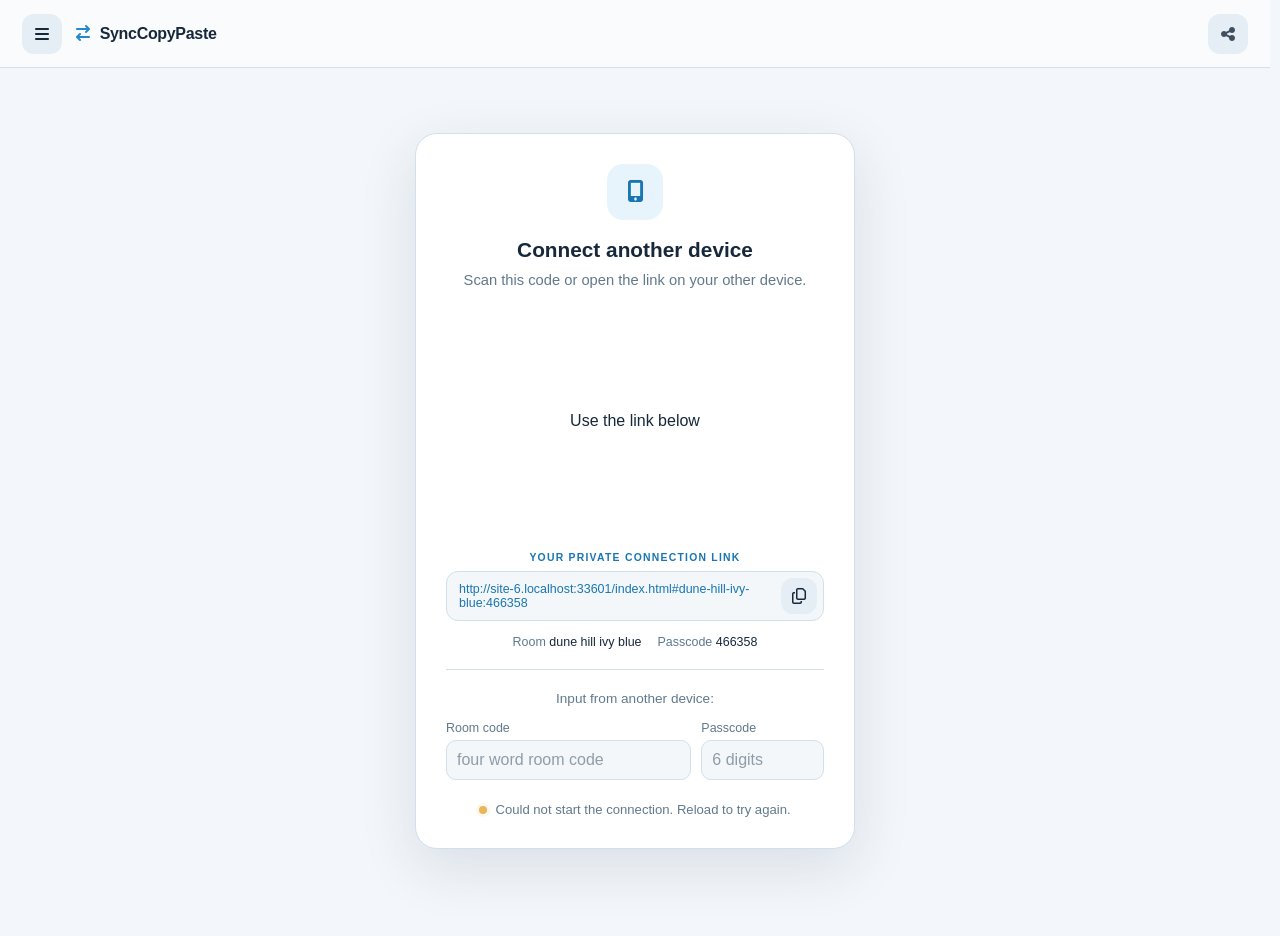
==== commit d84404d1: "Added articles/guides" ====
--- a/index.html
+++ b/index.html
@@ -1,28 +1,28 @@
-<!doctype html>
-<html lang="en" data-theme="light">
-<head>
-  <meta charset="utf-8"><meta name="viewport" content="width=device-width, initial-scale=1"><meta name="theme-color" content="#f9fbfd">
-  <meta http-equiv="Content-Security-Policy" content="default-src 'self'; script-src 'self' https://esm.run https://cdn.jsdelivr.net; style-src 'self' https://fonts.googleapis.com https://cdnjs.cloudflare.com; font-src 'self' https://fonts.gstatic.com https://cdnjs.cloudflare.com; img-src 'self' data: blob:; media-src 'self' blob:; connect-src 'self' https://cdn.jsdelivr.net https://synccopypaste.joel-tregurtha.workers.dev wss:; frame-src blob: https://docs.google.com https://script.google.com https://*.googleusercontent.com; object-src 'none'; base-uri 'none'; form-action 'self' https://script.google.com https://*.googleusercontent.com">
-  <title>SyncCopyPaste</title>
-  <link rel="icon" href="favicon.svg" type="image/svg+xml">
-  <link rel="preconnect" href="https://fonts.googleapis.com"><link rel="preconnect" href="https://fonts.gstatic.com" crossorigin>
-  <link href="https://fonts.googleapis.com/css2?family=Ubuntu:wght@400;500;700&display=swap" rel="stylesheet">
-  <link rel="stylesheet" href="https://cdnjs.cloudflare.com/ajax/libs/font-awesome/6.7.2/css/all.min.css">
-  <link rel="stylesheet" href="style.css">
-</head>
-<body>
-<div id="connecting-overlay" class="connecting-overlay" role="status" aria-live="polite" hidden><div class="connecting-content"><span id="connecting-spinner" class="connecting-spinner" aria-hidden="true"></span><span id="connecting-text">Connecting...</span><span id="connecting-detail" class="connecting-detail" hidden></span><div class="connection-actions"><button id="retry-connection" class="primary" type="button" hidden>Try again</button><button id="cancel-connection" class="clipboard-button" type="button" hidden>Cancel</button></div></div></div>
-<dialog id="waiting-dialog" aria-labelledby="waiting-title" aria-describedby="waiting-description" tabindex="-1"><h2 id="waiting-title">No other device has connected. Would you like this tab to keep waiting?</h2><p id="waiting-description">Waiting is paused until you choose Yes.</p><div class="waiting-actions"><button id="waiting-no" class="clipboard-button" type="button">No</button><button id="waiting-yes" class="primary" type="button">Yes</button></div></dialog>
-<header><div class="menu-wrap"><button id="menu-button" class="icon-button" aria-label="Open menu" aria-expanded="false" aria-controls="menu"><i class="fa-solid fa-bars"></i></button><nav id="menu" hidden><button id="about-button"><i class="fa-solid fa-circle-info"></i> About</button><button id="how-button"><i class="fa-solid fa-circle-question"></i> How this app works</button><button id="theme-button"><i class="fa-solid fa-sun"></i> <span>Light mode</span></button></nav></div><div class="brand"><span class="brand-icon"><i class="fa-solid fa-arrow-right-arrow-left"></i></span><strong>SyncCopyPaste</strong></div><span id="share-app-status" class="share-app-status" role="status" aria-live="polite"></span><button id="share-app" class="icon-button share-app" aria-label="Copy app link" title="Share app"><i class="fa-solid fa-share-nodes"></i></button></header>
-<main>
-  <div id="connection-lost" class="connection-lost" role="status" hidden><span>Connection lost</span></div>
-  <section id="remembered" class="panel remembered" hidden aria-labelledby="remembered-title"><h2 id="remembered-title">Previously connected devices</h2><div id="remembered-list"></div><p id="remembered-status" role="status" aria-live="polite"></p><button id="cancel-remembered" class="primary" hidden>Cancel connection</button></section>
-  <section id="pairing" class="panel pairing" aria-labelledby="pair-title"><div class="panel-icon"><i class="fa-solid fa-mobile-screen-button"></i></div><h2 id="pair-title">Connect another device</h2><p>Scan this code or open the link on your other device.</p><div id="waiting-paused" class="waiting-paused" hidden><p>This tab is currently not looking for another device.</p><button id="start-waiting" class="primary" type="button">Start waiting</button></div><div class="qr-frame"><div id="qr" aria-label="Connection QR code"><i class="fa-solid fa-spinner fa-spin"></i></div></div><div class="link-label">YOUR PRIVATE CONNECTION LINK</div><div class="link-row"><a id="pair-link"></a><button id="copy-link" class="icon-button" aria-label="Copy connection link" title="Copy link"><i class="fa-regular fa-copy"></i></button></div><div class="credentials"><span>Room <strong id="room-code"></strong></span><span>Passcode <strong id="passcode"></strong></span></div><div class="manual-pairing"><p>Input from another device:</p><div class="manual-inputs"><label>Room code<input id="manual-room" type="text" placeholder="four word room code" autocomplete="off" autocapitalize="none" spellcheck="false"></label><label>Passcode<input id="manual-passcode" type="text" inputmode="numeric" pattern="[0-9]*" maxlength="6" placeholder="6 digits" autocomplete="off"></label></div></div><div class="waiting"><span class="dot"></span><span id="connection-status" role="status">Starting secure connection…</span></div></section>
-  <section id="workspace" class="workspace" hidden aria-label="Shared files"><div class="workspace-heading"><div><h2>Ready to share</h2></div><span class="connected-badge"><span id="peer-name">Connected to device</span></span></div><div id="folder-tabs" class="folder-tabs" hidden><button id="shared-tab" class="selected" aria-pressed="true">Shared files</button><button id="local-browse-tab" aria-pressed="false" hidden></button><button id="browse-tab" aria-pressed="false" hidden></button><button id="split-tab" aria-pressed="false" hidden><i class="fa-solid fa-table-columns" aria-hidden="true"></i> Split view</button></div><div id="dropzone" class="dropzone"><div class="drop-top"><div><span class="section-label">SHARED FILES</span><span id="file-count">0 files</span></div><div class="drop-actions"><button id="download-all" class="text-button" type="button" disabled><i class="fa-solid fa-download" aria-hidden="true"></i>Download all</button><button id="clear" class="text-button">Clear</button></div></div><div id="empty" class="empty"><div class="upload-icon"><i class="fa-solid fa-arrow-up-from-bracket"></i></div><h3>Drag and drop files or text here</h3><p>Shared items appear on both connected devices.</p></div><div id="file-list" class="file-list"></div><div class="empty-actions"><button id="browse" class="primary"><i class="fa-solid fa-arrow-up-from-bracket"></i> Upload</button><button id="paste" class="primary"><i class="fa-regular fa-clipboard"></i> Paste</button></div><input type="file" id="file-input" multiple hidden></div><section id="folder-explorer" class="folder-explorer" hidden aria-label="Folder browser"><div class="explorer-toolbar"><div id="breadcrumb-wrap" class="breadcrumb-wrap"><button id="breadcrumb-expand" class="breadcrumb-expand" aria-label="Show full path" hidden>…</button><nav id="breadcrumb" class="breadcrumb" aria-label="Folder path"></nav></div><div class="explorer-actions"><button id="folder-select" class="folder-select" type="button" aria-pressed="false">Select</button><button id="folder-search-toggle" class="explorer-icon" aria-label="Search folder" title="Search folder" aria-expanded="false"><i class="fa-solid fa-magnifying-glass"></i></button><button id="folder-new" class="explorer-icon" type="button" aria-label="New folder" title="New folder"><i class="fa-solid fa-folder-plus" aria-hidden="true"></i></button><div class="view-toggle" aria-label="Display type"><button id="view-cards" aria-label="Card view" title="Card view" aria-pressed="false"><i class="fa-solid fa-grip"></i></button><button id="view-list" aria-label="List view" title="List view" aria-pressed="true"><i class="fa-solid fa-list"></i></button></div></div></div><div id="folder-search-row" class="folder-search-row" hidden><i class="fa-solid fa-magnifying-glass"></i><input id="folder-search" type="search" placeholder="Search this folder and subfolders" aria-label="Search this folder and subfolders"><button id="folder-search-clear" aria-label="Clear search"><i class="fa-solid fa-xmark"></i></button></div><div id="folder-content-area" class="folder-content-area"><div id="folder-content-wrap" class="folder-content-wrap"><div id="folder-content"></div><div id="folder-path-error" class="folder-path-error" role="status" hidden><span>Path not found. Check spelling.</span></div></div><div id="folder-loading" class="folder-loading" role="status" aria-live="polite" hidden><span id="folder-loading-text">Loading folder…</span></div><p id="folder-status" class="folder-status" role="status" aria-live="polite"></p><button id="folder-download-selected" class="primary folder-download-selected" type="button" hidden><i class="fa-solid fa-download" aria-hidden="true"></i><span></span></button></div></section><p id="split-instruction" class="split-instruction" hidden></p><section id="split-explorer" class="split-explorer" aria-label="Split folder browser" hidden><div id="split-local" class="split-pane"></div><div id="split-remote" class="split-pane"></div></section><p class="workspace-note"><i class="fa-solid fa-link"></i> Keep this page open on both devices while sharing.</p><div class="clipboard-option" id="clipboard-option" hidden><span class="optional-label">Optional:</span> <button id="sync-clipboard" class="clipboard-button" aria-pressed="false"><i class="fa-regular fa-clipboard"></i> Sync clipboards</button><p>If enabled, you can simply copy something on one device and then paste it on the other.</p><p id="clipboard-status" class="clipboard-status" role="status" aria-live="polite"></p></div><div class="clipboard-option folder-option"><span class="optional-label">Optional:</span> <button id="connect-folder" class="clipboard-button"><i class="fa-regular fa-folder-open"></i> Connect folder</button><p>If a folder is connected, you can browse that folder on either device. If folders are connected on both devices, you can drag and drop files and folders between the connected folders.</p><p id="folder-share-status" class="clipboard-status" role="status" aria-live="polite"></p></div><div id="connection-details" class="connection-details" hidden><div><span>Connection</span><strong id="connection-type">Checking…</strong></div><div><span>Transport</span><strong id="connection-transport">Checking…</strong></div><div><span>Round-trip time</span><strong id="connection-rtt">Checking…</strong></div><div><span>Average transfer speed</span><strong id="connection-speed">—</strong></div></div></section>
-  <div id="notice" class="notice" role="status" aria-live="polite"></div>
-</main>
-<dialog id="preview-dialog" class="preview-dialog" aria-labelledby="preview-title"><div class="preview-header"><div><span class="preview-label">FILE PREVIEW</span><h2 id="preview-title"></h2></div><div class="preview-actions"><button id="preview-copy" class="icon-button" aria-label="Copy file" title="Copy" disabled><i class="fa-regular fa-copy"></i></button><button id="preview-download" class="icon-button" aria-label="Download file" title="Download" disabled><i class="fa-solid fa-download"></i></button><button id="close-preview" class="icon-button" aria-label="Close preview"><i class="fa-solid fa-xmark"></i></button></div></div><p id="preview-status" class="preview-action-status" role="status" aria-live="polite"></p><div id="preview-body" class="preview-body" aria-live="polite"></div></dialog>
-<dialog id="about-dialog" aria-labelledby="about-title"><div class="dialog-head"><h2 id="about-title">About</h2><button id="close-about" class="icon-button" aria-label="Close"><i class="fa-solid fa-xmark"></i></button></div><p>SyncCopyPaste allows you to drag and drop or copy-paste any text, images, other files or folders between any two devices.</p><p>SyncCopyPaste was developed in New Zealand by Joel Tregurtha using Codex.</p><ul><li>End-to-end encrypted</li><li>Works across Windows, Linux, Mac, iOS, and Android</li><li>No account or install required</li><li>Super easy to use</li><li>100% free and open source</li></ul><a class="source-button" href="https://github.com/JoelTre/SyncCopyPaste" target="_blank" rel="noopener noreferrer"><i class="fa-brands fa-github"></i> View source code</a><div class="analytics-settings"><details><summary>SyncCopyPaste records anonymous analytics. <span class="analytics-learn-more">Learn more</span></summary><p>We collect approximate connection counts, round-trip times, and file counts, sizes and transfer times for shared files, file explorer and clipboard transfers. The receiving device reports transfers. We do not send file names, contents, device names or pairing credentials. Turning analytics off sends a one-time opt-out count. Network providers may see your IP address. This setting applies to this browser.</p><a class="analytics-results-button" href="analytics/" target="_blank" rel="noopener noreferrer">View analytics data <i class="fa-solid fa-arrow-up-right-from-square" aria-hidden="true"></i><span class="visually-hidden"> (opens in a new tab)</span></a><label class="beta-toggle-row" for="analytics-enabled"><span>Allow analytics</span><input id="analytics-enabled" class="beta-toggle" type="checkbox" role="switch"></label></details></div><form id="feedback-form" class="feedback-form" method="post" target="feedback-result" hidden><h3>Feedback</h3><p>Report bugs, suggest features, or provide general feedback.</p><label for="feedback-message">Your feedback <span aria-hidden="true">*</span></label><textarea id="feedback-message" name="feedback" maxlength="10000" required></textarea><label for="feedback-email">Email (optional)</label><input id="feedback-email" name="email" type="email" maxlength="254" autocomplete="email"><div class="feedback-honeypot" aria-hidden="true"><label for="feedback-website">Leave this field empty</label><input id="feedback-website" name="website" tabindex="-1" autocomplete="off"></div><button id="feedback-submit" type="submit" class="primary">Send feedback</button><p id="feedback-status" class="feedback-status" role="status" aria-live="polite"></p><iframe id="feedback-result" name="feedback-result" title="Feedback submission result" class="feedback-result" hidden></iframe></form><iframe id="feedback-fallback" class="about-form" title="Feedback form" src="https://docs.google.com/forms/d/e/1FAIpQLScOy8-tlePTCLIqk45565qLgtKoe95voYDd0ctRa_9XFp1OlA/viewform?embedded=true" loading="lazy" allowtransparency="true">Loading form…</iframe></dialog>
-<dialog id="how-dialog" aria-labelledby="how-title"><div class="dialog-head"><div class="panel-icon small"><i class="fa-solid fa-link"></i></div><button id="close-dialog" class="icon-button" aria-label="Close"><i class="fa-solid fa-xmark"></i></button></div><h2 id="how-title">How this app works</h2><p>The connection link contains a room code and passcode. The room code is like the name of a meeting place; the passcode helps restrict who can meet there. The devices use these to find each other using a peer-to-peer networking library called Trystero. Trystero uses internet signalling services to help the devices find each other.</p><p>The devices then use WebRTC (Web Real-Time Communication) to find a working network route and establish an encrypted connection. When a direct route is not available, Cloudflare can relay the encrypted data. Keep the connection link private: anyone with it can attempt to join the room.</p><p>Files and text travel between the devices over that WebRTC connection. Shared items are held in each open page’s memory. Closing the page or ending the connection clears its list; downloading a file saves a separate copy. Paired devices are remembered in this browser so you can reconnect later. Clearing browser data removes them; forgetting a device here does not remove it from the other device.</p><p>Optional clipboard sync reads supported clipboard content with your browser's permission and sends it through the same connection. Browser restrictions may prevent automatic clipboard access.</p><p>Optional folder connection lets both devices browse a selected folder and its subfolders. When both devices connect folders, Split view can copy files between them through the encrypted connection. Read and write permissions and browser support are required.</p><div class="beta-settings"><label class="beta-toggle-row" for="beta-features"><span>Beta features</span><input id="beta-features" class="beta-toggle" type="checkbox" role="switch" aria-describedby="beta-description"></label><p id="beta-description" hidden>These features currently only work on some devices</p></div></dialog>
-<script type="module" src="app.js"></script>
-</body></html>
+<!doctype html>
+<html lang="en" data-theme="light">
+<head>
+  <meta charset="utf-8"><meta name="viewport" content="width=device-width, initial-scale=1"><meta name="theme-color" content="#f9fbfd">
+  <meta http-equiv="Content-Security-Policy" content="default-src 'self'; script-src 'self' https://esm.run https://cdn.jsdelivr.net; style-src 'self' https://fonts.googleapis.com https://cdnjs.cloudflare.com; font-src 'self' https://fonts.gstatic.com https://cdnjs.cloudflare.com; img-src 'self' data: blob:; media-src 'self' blob:; connect-src 'self' https://cdn.jsdelivr.net https://synccopypaste.joel-tregurtha.workers.dev wss:; frame-src blob: https://docs.google.com https://script.google.com https://*.googleusercontent.com; object-src 'none'; base-uri 'none'; form-action 'self' https://script.google.com https://*.googleusercontent.com">
+  <title>SyncCopyPaste</title>
+  <link rel="icon" href="favicon.svg" type="image/svg+xml">
+  <link rel="preconnect" href="https://fonts.googleapis.com"><link rel="preconnect" href="https://fonts.gstatic.com" crossorigin>
+  <link href="https://fonts.googleapis.com/css2?family=Ubuntu:wght@400;500;700&display=swap" rel="stylesheet">
+  <link rel="stylesheet" href="https://cdnjs.cloudflare.com/ajax/libs/font-awesome/6.7.2/css/all.min.css">
+  <link rel="stylesheet" href="style.css">
+</head>
+<body>
+<div id="connecting-overlay" class="connecting-overlay" role="status" aria-live="polite" hidden><div class="connecting-content"><span id="connecting-spinner" class="connecting-spinner" aria-hidden="true"></span><span id="connecting-text">Connecting...</span><span id="connecting-detail" class="connecting-detail" hidden></span><div class="connection-actions"><button id="retry-connection" class="primary" type="button" hidden>Try again</button><button id="cancel-connection" class="clipboard-button" type="button" hidden>Cancel</button></div></div></div>
+<dialog id="waiting-dialog" aria-labelledby="waiting-title" aria-describedby="waiting-description" tabindex="-1"><h2 id="waiting-title">No other device has connected. Would you like this tab to keep waiting?</h2><p id="waiting-description">Waiting is paused until you choose Yes.</p><div class="waiting-actions"><button id="waiting-no" class="clipboard-button" type="button">No</button><button id="waiting-yes" class="primary" type="button">Yes</button></div></dialog>
+<header><div class="menu-wrap"><button id="menu-button" class="icon-button" aria-label="Open menu" aria-expanded="false" aria-controls="menu"><i class="fa-solid fa-bars"></i></button><nav id="menu" hidden><button id="about-button"><i class="fa-solid fa-circle-info"></i> About</button><button id="how-button"><i class="fa-solid fa-circle-question"></i> How this app works</button><a class="menu-link" href="articles/"><i class="fa-solid fa-book-open"></i> Articles</a><button id="theme-button"><i class="fa-solid fa-sun"></i> <span>Light mode</span></button></nav></div><div class="brand"><span class="brand-icon"><i class="fa-solid fa-arrow-right-arrow-left"></i></span><strong>SyncCopyPaste</strong></div><span id="share-app-status" class="share-app-status" role="status" aria-live="polite"></span><button id="share-app" class="icon-button share-app" aria-label="Copy app link" title="Share app"><i class="fa-solid fa-share-nodes"></i></button></header>
+<main>
+  <div id="connection-lost" class="connection-lost" role="status" hidden><span>Connection lost</span></div>
+  <section id="remembered" class="panel remembered" hidden aria-labelledby="remembered-title"><h2 id="remembered-title">Previously connected devices</h2><div id="remembered-list"></div><p id="remembered-status" role="status" aria-live="polite"></p><button id="cancel-remembered" class="primary" hidden>Cancel connection</button></section>
+  <section id="pairing" class="panel pairing" aria-labelledby="pair-title"><div class="panel-icon"><i class="fa-solid fa-mobile-screen-button"></i></div><h2 id="pair-title">Connect another device</h2><p>Scan this code or open the link on your other device.</p><div id="waiting-paused" class="waiting-paused" hidden><p>This tab is currently not looking for another device.</p><button id="start-waiting" class="primary" type="button">Start waiting</button></div><div class="qr-frame"><div id="qr" aria-label="Connection QR code"><i class="fa-solid fa-spinner fa-spin"></i></div></div><div class="link-label">YOUR PRIVATE CONNECTION LINK</div><div class="link-row"><a id="pair-link"></a><button id="copy-link" class="icon-button" aria-label="Copy connection link" title="Copy link"><i class="fa-regular fa-copy"></i></button></div><div class="credentials"><span>Room <strong id="room-code"></strong></span><span>Passcode <strong id="passcode"></strong></span></div><div class="manual-pairing"><p>Input from another device:</p><div class="manual-inputs"><label>Room code<input id="manual-room" type="text" placeholder="four word room code" autocomplete="off" autocapitalize="none" spellcheck="false"></label><label>Passcode<input id="manual-passcode" type="text" inputmode="numeric" pattern="[0-9]*" maxlength="6" placeholder="6 digits" autocomplete="off"></label></div></div><div class="waiting"><span class="dot"></span><span id="connection-status" role="status">Starting secure connection…</span></div></section>
+  <section id="workspace" class="workspace" hidden aria-label="Shared files"><div class="workspace-heading"><div><h2>Ready to share</h2></div><span class="connected-badge"><span id="peer-name">Connected to device</span></span></div><div id="folder-tabs" class="folder-tabs" hidden><button id="shared-tab" class="selected" aria-pressed="true">Shared files</button><button id="local-browse-tab" aria-pressed="false" hidden></button><button id="browse-tab" aria-pressed="false" hidden></button><button id="split-tab" aria-pressed="false" hidden><i class="fa-solid fa-table-columns" aria-hidden="true"></i> Split view</button></div><div id="dropzone" class="dropzone"><div class="drop-top"><div><span class="section-label">SHARED FILES</span><span id="file-count">0 files</span></div><div class="drop-actions"><button id="download-all" class="text-button" type="button" disabled><i class="fa-solid fa-download" aria-hidden="true"></i>Download all</button><button id="clear" class="text-button">Clear</button></div></div><div id="empty" class="empty"><div class="upload-icon"><i class="fa-solid fa-arrow-up-from-bracket"></i></div><h3>Drag and drop files or text here</h3><p>Shared items appear on both connected devices.</p></div><div id="file-list" class="file-list"></div><div class="empty-actions"><button id="browse" class="primary"><i class="fa-solid fa-arrow-up-from-bracket"></i> Upload</button><button id="paste" class="primary"><i class="fa-regular fa-clipboard"></i> Paste</button></div><input type="file" id="file-input" multiple hidden></div><section id="folder-explorer" class="folder-explorer" hidden aria-label="Folder browser"><div class="explorer-toolbar"><div id="breadcrumb-wrap" class="breadcrumb-wrap"><button id="breadcrumb-expand" class="breadcrumb-expand" aria-label="Show full path" hidden>…</button><nav id="breadcrumb" class="breadcrumb" aria-label="Folder path"></nav></div><div class="explorer-actions"><button id="folder-select" class="folder-select" type="button" aria-pressed="false">Select</button><button id="folder-search-toggle" class="explorer-icon" aria-label="Search folder" title="Search folder" aria-expanded="false"><i class="fa-solid fa-magnifying-glass"></i></button><button id="folder-new" class="explorer-icon" type="button" aria-label="New folder" title="New folder"><i class="fa-solid fa-folder-plus" aria-hidden="true"></i></button><div class="view-toggle" aria-label="Display type"><button id="view-cards" aria-label="Card view" title="Card view" aria-pressed="false"><i class="fa-solid fa-grip"></i></button><button id="view-list" aria-label="List view" title="List view" aria-pressed="true"><i class="fa-solid fa-list"></i></button></div></div></div><div id="folder-search-row" class="folder-search-row" hidden><i class="fa-solid fa-magnifying-glass"></i><input id="folder-search" type="search" placeholder="Search this folder and subfolders" aria-label="Search this folder and subfolders"><button id="folder-search-clear" aria-label="Clear search"><i class="fa-solid fa-xmark"></i></button></div><div id="folder-content-area" class="folder-content-area"><div id="folder-content-wrap" class="folder-content-wrap"><div id="folder-content"></div><div id="folder-path-error" class="folder-path-error" role="status" hidden><span>Path not found. Check spelling.</span></div></div><div id="folder-loading" class="folder-loading" role="status" aria-live="polite" hidden><span id="folder-loading-text">Loading folder…</span></div><p id="folder-status" class="folder-status" role="status" aria-live="polite"></p><button id="folder-download-selected" class="primary folder-download-selected" type="button" hidden><i class="fa-solid fa-download" aria-hidden="true"></i><span></span></button></div></section><p id="split-instruction" class="split-instruction" hidden></p><section id="split-explorer" class="split-explorer" aria-label="Split folder browser" hidden><div id="split-local" class="split-pane"></div><div id="split-remote" class="split-pane"></div></section><p class="workspace-note"><i class="fa-solid fa-link"></i> Keep this page open on both devices while sharing.</p><div class="clipboard-option" id="clipboard-option" hidden><span class="optional-label">Optional:</span> <button id="sync-clipboard" class="clipboard-button" aria-pressed="false"><i class="fa-regular fa-clipboard"></i> Sync clipboards</button><p>If enabled, you can simply copy something on one device and then paste it on the other.</p><p id="clipboard-status" class="clipboard-status" role="status" aria-live="polite"></p></div><div class="clipboard-option folder-option"><span class="optional-label">Optional:</span> <button id="connect-folder" class="clipboard-button"><i class="fa-regular fa-folder-open"></i> Connect folder</button><p>If a folder is connected, you can browse that folder on either device. If folders are connected on both devices, you can drag and drop files and folders between the connected folders.</p><p id="folder-share-status" class="clipboard-status" role="status" aria-live="polite"></p></div><div id="connection-details" class="connection-details" hidden><div><span>Connection</span><strong id="connection-type">Checking…</strong></div><div><span>Transport</span><strong id="connection-transport">Checking…</strong></div><div><span>Round-trip time</span><strong id="connection-rtt">Checking…</strong></div><div><span>Average transfer speed</span><strong id="connection-speed">—</strong></div></div></section>
+  <div id="notice" class="notice" role="status" aria-live="polite"></div>
+</main>
+<dialog id="preview-dialog" class="preview-dialog" aria-labelledby="preview-title"><div class="preview-header"><div><span class="preview-label">FILE PREVIEW</span><h2 id="preview-title"></h2></div><div class="preview-actions"><button id="preview-copy" class="icon-button" aria-label="Copy file" title="Copy" disabled><i class="fa-regular fa-copy"></i></button><button id="preview-download" class="icon-button" aria-label="Download file" title="Download" disabled><i class="fa-solid fa-download"></i></button><button id="close-preview" class="icon-button" aria-label="Close preview"><i class="fa-solid fa-xmark"></i></button></div></div><p id="preview-status" class="preview-action-status" role="status" aria-live="polite"></p><div id="preview-body" class="preview-body" aria-live="polite"></div></dialog>
+<dialog id="about-dialog" aria-labelledby="about-title"><div class="dialog-head"><h2 id="about-title">About</h2><button id="close-about" class="icon-button" aria-label="Close"><i class="fa-solid fa-xmark"></i></button></div><p>SyncCopyPaste allows you to drag and drop or copy-paste any text, images, other files or folders between any two devices.</p><p>SyncCopyPaste was developed in New Zealand by Joel Tregurtha using Codex.</p><ul><li>End-to-end encrypted</li><li>Works across Windows, Linux, Mac, iOS, and Android</li><li>No account or install required</li><li>Super easy to use</li><li>100% free and open source</li></ul><a class="source-button" href="https://github.com/JoelTre/SyncCopyPaste" target="_blank" rel="noopener noreferrer"><i class="fa-brands fa-github"></i> View source code</a><div class="analytics-settings"><details><summary>SyncCopyPaste records anonymous analytics. <span class="analytics-learn-more">Learn more</span></summary><p>We collect approximate connection counts, round-trip times, and file counts, sizes and transfer times for shared files, file explorer and clipboard transfers. The receiving device reports transfers. We do not send file names, contents, device names or pairing credentials. Turning analytics off sends a one-time opt-out count. Network providers may see your IP address. This setting applies to this browser.</p><a class="analytics-results-button" href="analytics/" target="_blank" rel="noopener noreferrer">View analytics data <i class="fa-solid fa-arrow-up-right-from-square" aria-hidden="true"></i><span class="visually-hidden"> (opens in a new tab)</span></a><label class="beta-toggle-row" for="analytics-enabled"><span>Allow analytics</span><input id="analytics-enabled" class="beta-toggle" type="checkbox" role="switch"></label></details></div><form id="feedback-form" class="feedback-form" method="post" target="feedback-result" hidden><h3>Feedback</h3><p>Report bugs, suggest features, or provide general feedback.</p><label for="feedback-message">Your feedback <span aria-hidden="true">*</span></label><textarea id="feedback-message" name="feedback" maxlength="10000" required></textarea><label for="feedback-email">Email (optional)</label><input id="feedback-email" name="email" type="email" maxlength="254" autocomplete="email"><div class="feedback-honeypot" aria-hidden="true"><label for="feedback-website">Leave this field empty</label><input id="feedback-website" name="website" tabindex="-1" autocomplete="off"></div><button id="feedback-submit" type="submit" class="primary">Send feedback</button><p id="feedback-status" class="feedback-status" role="status" aria-live="polite"></p><iframe id="feedback-result" name="feedback-result" title="Feedback submission result" class="feedback-result" hidden></iframe></form><iframe id="feedback-fallback" class="about-form" title="Feedback form" src="https://docs.google.com/forms/d/e/1FAIpQLScOy8-tlePTCLIqk45565qLgtKoe95voYDd0ctRa_9XFp1OlA/viewform?embedded=true" loading="lazy" allowtransparency="true">Loading form…</iframe></dialog>
+<dialog id="how-dialog" aria-labelledby="how-title"><div class="dialog-head"><div class="panel-icon small"><i class="fa-solid fa-link"></i></div><button id="close-dialog" class="icon-button" aria-label="Close"><i class="fa-solid fa-xmark"></i></button></div><h2 id="how-title">How this app works</h2><p>The connection link contains a room code and passcode. The room code is like the name of a meeting place; the passcode helps restrict who can meet there. The devices use these to find each other using a peer-to-peer networking library called Trystero. Trystero uses internet signalling services to help the devices find each other.</p><p>The devices then use WebRTC (Web Real-Time Communication) to find a working network route and establish an encrypted connection. When a direct route is not available, Cloudflare can relay the encrypted data. Keep the connection link private: anyone with it can attempt to join the room.</p><p>Files and text travel between the devices over that WebRTC connection. Shared items are held in each open page’s memory. Closing the page or ending the connection clears its list; downloading a file saves a separate copy. Paired devices are remembered in this browser so you can reconnect later. Clearing browser data removes them; forgetting a device here does not remove it from the other device.</p><p>Optional clipboard sync reads supported clipboard content with your browser's permission and sends it through the same connection. Browser restrictions may prevent automatic clipboard access.</p><p>Optional folder connection lets both devices browse a selected folder and its subfolders. When both devices connect folders, Split view can copy files between them through the encrypted connection. Read and write permissions and browser support are required.</p><div class="beta-settings"><label class="beta-toggle-row" for="beta-features"><span>Beta features</span><input id="beta-features" class="beta-toggle" type="checkbox" role="switch" aria-describedby="beta-description"></label><p id="beta-description" hidden>These features currently only work on some devices</p></div></dialog>
+<script type="module" src="app.js"></script>
+</body></html>
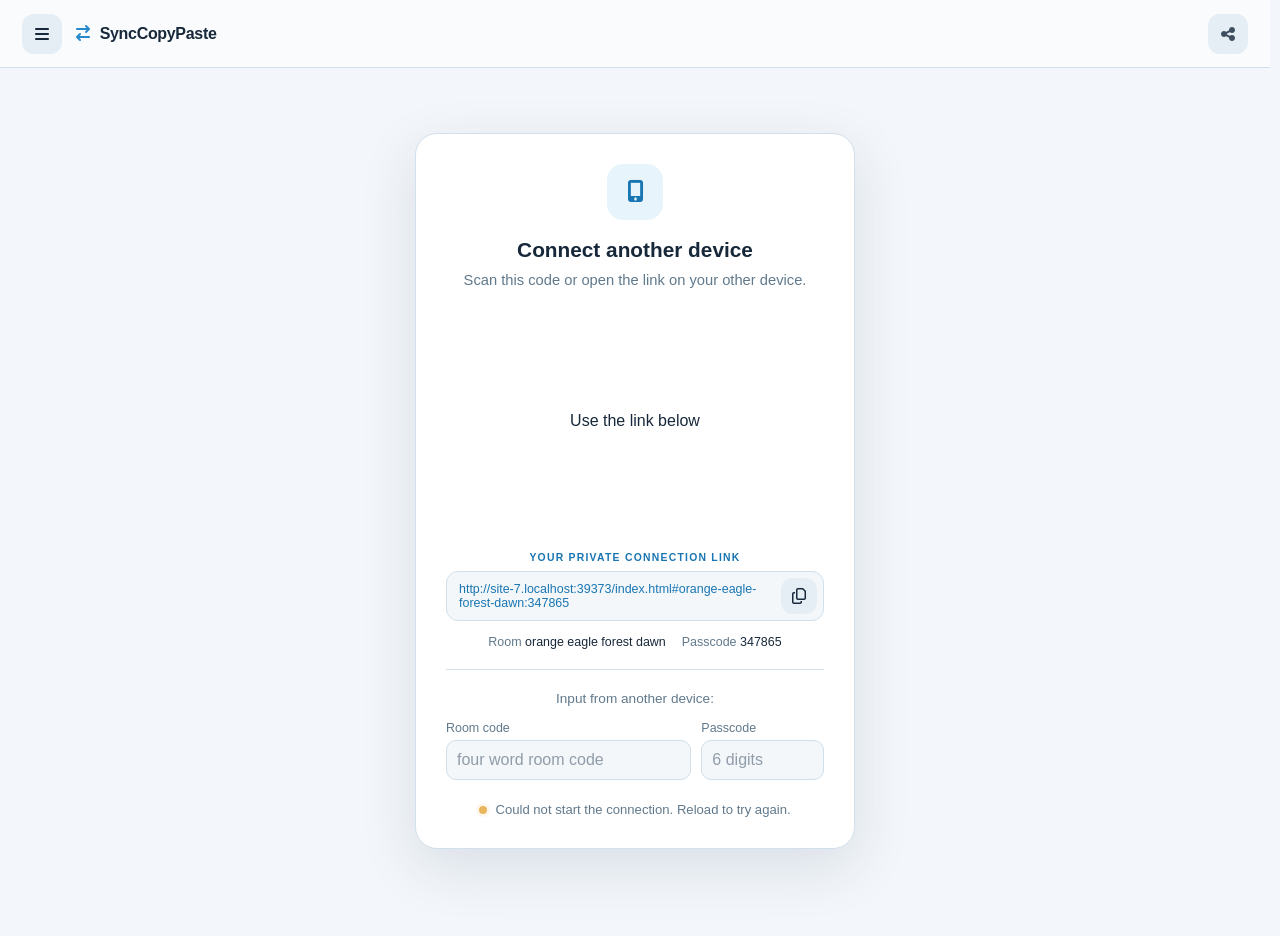
==== commit 53de4b25: "Added Cloudflare analytics beacon" ====
--- a/index.html
+++ b/index.html
@@ -2,7 +2,7 @@
 <html lang="en" data-theme="light">
 <head>
   <meta charset="utf-8"><meta name="viewport" content="width=device-width, initial-scale=1"><meta name="theme-color" content="#f9fbfd">
-  <meta http-equiv="Content-Security-Policy" content="default-src 'self'; script-src 'self' https://esm.run https://cdn.jsdelivr.net; style-src 'self' https://fonts.googleapis.com https://cdnjs.cloudflare.com; font-src 'self' https://fonts.gstatic.com https://cdnjs.cloudflare.com; img-src 'self' data: blob:; media-src 'self' blob:; connect-src 'self' https://cdn.jsdelivr.net https://synccopypaste.joel-tregurtha.workers.dev wss:; frame-src blob: https://docs.google.com https://script.google.com https://*.googleusercontent.com; object-src 'none'; base-uri 'none'; form-action 'self' https://script.google.com https://*.googleusercontent.com">
+  <meta http-equiv="Content-Security-Policy" content="default-src 'self'; script-src 'self' https://static.cloudflareinsights.com https://esm.run https://cdn.jsdelivr.net; style-src 'self' https://fonts.googleapis.com https://cdnjs.cloudflare.com; font-src 'self' https://fonts.gstatic.com https://cdnjs.cloudflare.com; img-src 'self' data: blob:; media-src 'self' blob:; connect-src 'self' https://cloudflareinsights.com https://cdn.jsdelivr.net https://synccopypaste.joel-tregurtha.workers.dev wss:; frame-src blob: https://docs.google.com https://script.google.com https://*.googleusercontent.com; object-src 'none'; base-uri 'none'; form-action 'self' https://script.google.com https://*.googleusercontent.com">
   <title>SyncCopyPaste</title>
   <link rel="icon" href="favicon.svg" type="image/svg+xml">
   <link rel="preconnect" href="https://fonts.googleapis.com"><link rel="preconnect" href="https://fonts.gstatic.com" crossorigin>
@@ -22,7 +22,7 @@
   <div id="notice" class="notice" role="status" aria-live="polite"></div>
 </main>
 <dialog id="preview-dialog" class="preview-dialog" aria-labelledby="preview-title"><div class="preview-header"><div><span class="preview-label">FILE PREVIEW</span><h2 id="preview-title"></h2></div><div class="preview-actions"><button id="preview-copy" class="icon-button" aria-label="Copy file" title="Copy" disabled><i class="fa-regular fa-copy"></i></button><button id="preview-download" class="icon-button" aria-label="Download file" title="Download" disabled><i class="fa-solid fa-download"></i></button><button id="close-preview" class="icon-button" aria-label="Close preview"><i class="fa-solid fa-xmark"></i></button></div></div><p id="preview-status" class="preview-action-status" role="status" aria-live="polite"></p><div id="preview-body" class="preview-body" aria-live="polite"></div></dialog>
-<dialog id="about-dialog" aria-labelledby="about-title"><div class="dialog-head"><h2 id="about-title">About</h2><button id="close-about" class="icon-button" aria-label="Close"><i class="fa-solid fa-xmark"></i></button></div><p>SyncCopyPaste allows you to drag and drop or copy-paste any text, images, other files or folders between any two devices.</p><p>SyncCopyPaste was developed in New Zealand by Joel Tregurtha using Codex.</p><ul><li>End-to-end encrypted</li><li>Works across Windows, Linux, Mac, iOS, and Android</li><li>No account or install required</li><li>Super easy to use</li><li>100% free and open source</li></ul><a class="source-button" href="https://github.com/JoelTre/SyncCopyPaste" target="_blank" rel="noopener noreferrer"><i class="fa-brands fa-github"></i> View source code</a><div class="analytics-settings"><details><summary>SyncCopyPaste records anonymous analytics. <span class="analytics-learn-more">Learn more</span></summary><p>We collect approximate connection counts, round-trip times, and file counts, sizes and transfer times for shared files, file explorer and clipboard transfers. The receiving device reports transfers. We do not send file names, contents, device names or pairing credentials. Turning analytics off sends a one-time opt-out count. Network providers may see your IP address. This setting applies to this browser.</p><a class="analytics-results-button" href="analytics/" target="_blank" rel="noopener noreferrer">View analytics data <i class="fa-solid fa-arrow-up-right-from-square" aria-hidden="true"></i><span class="visually-hidden"> (opens in a new tab)</span></a><label class="beta-toggle-row" for="analytics-enabled"><span>Allow analytics</span><input id="analytics-enabled" class="beta-toggle" type="checkbox" role="switch"></label></details></div><form id="feedback-form" class="feedback-form" method="post" target="feedback-result" hidden><h3>Feedback</h3><p>Report bugs, suggest features, or provide general feedback.</p><label for="feedback-message">Your feedback <span aria-hidden="true">*</span></label><textarea id="feedback-message" name="feedback" maxlength="10000" required></textarea><label for="feedback-email">Email (optional)</label><input id="feedback-email" name="email" type="email" maxlength="254" autocomplete="email"><div class="feedback-honeypot" aria-hidden="true"><label for="feedback-website">Leave this field empty</label><input id="feedback-website" name="website" tabindex="-1" autocomplete="off"></div><button id="feedback-submit" type="submit" class="primary">Send feedback</button><p id="feedback-status" class="feedback-status" role="status" aria-live="polite"></p><iframe id="feedback-result" name="feedback-result" title="Feedback submission result" class="feedback-result" hidden></iframe></form><iframe id="feedback-fallback" class="about-form" title="Feedback form" src="https://docs.google.com/forms/d/e/1FAIpQLScOy8-tlePTCLIqk45565qLgtKoe95voYDd0ctRa_9XFp1OlA/viewform?embedded=true" loading="lazy" allowtransparency="true">Loading form…</iframe></dialog>
+<dialog id="about-dialog" aria-labelledby="about-title"><div class="dialog-head"><h2 id="about-title">About</h2><button id="close-about" class="icon-button" aria-label="Close"><i class="fa-solid fa-xmark"></i></button></div><p>SyncCopyPaste allows you to drag and drop or copy-paste any text, images, other files or folders between any two devices.</p><p>SyncCopyPaste was developed in New Zealand by Joel Tregurtha using Codex.</p><ul><li>End-to-end encrypted</li><li>Works across Windows, Linux, Mac, iOS, and Android</li><li>No account or install required</li><li>Super easy to use</li><li>100% free and open source</li></ul><a class="source-button" href="https://github.com/JoelTre/SyncCopyPaste" target="_blank" rel="noopener noreferrer"><i class="fa-brands fa-github"></i> View source code</a><div class="analytics-settings"><details><summary>SyncCopyPaste records anonymous analytics. <span class="analytics-learn-more">Learn more</span></summary><p>Cloudflare Web Analytics collects page views and performance data. We also collect approximate connection counts, round-trip times, and file counts, sizes and transfer times for shared files, file explorer and clipboard transfers. The receiving device reports transfers. We do not send file names, contents, device names or pairing credentials. Turning analytics off sends a one-time opt-out count. Network providers may see your IP address. This setting applies to this browser. Changing it reloads open SyncCopyPaste pages and ends any active connections.</p><a class="analytics-results-button" href="analytics/" target="_blank" rel="noopener noreferrer">View analytics data <i class="fa-solid fa-arrow-up-right-from-square" aria-hidden="true"></i><span class="visually-hidden"> (opens in a new tab)</span></a><label class="beta-toggle-row" for="analytics-enabled"><span>Allow analytics</span><input id="analytics-enabled" class="beta-toggle" type="checkbox" role="switch"></label></details></div><form id="feedback-form" class="feedback-form" method="post" target="feedback-result" hidden><h3>Feedback</h3><p>Report bugs, suggest features, or provide general feedback.</p><label for="feedback-message">Your feedback <span aria-hidden="true">*</span></label><textarea id="feedback-message" name="feedback" maxlength="10000" required></textarea><label for="feedback-email">Email (optional)</label><input id="feedback-email" name="email" type="email" maxlength="254" autocomplete="email"><div class="feedback-honeypot" aria-hidden="true"><label for="feedback-website">Leave this field empty</label><input id="feedback-website" name="website" tabindex="-1" autocomplete="off"></div><button id="feedback-submit" type="submit" class="primary">Send feedback</button><p id="feedback-status" class="feedback-status" role="status" aria-live="polite"></p><iframe id="feedback-result" name="feedback-result" title="Feedback submission result" class="feedback-result" hidden></iframe></form><iframe id="feedback-fallback" class="about-form" title="Feedback form" src="https://docs.google.com/forms/d/e/1FAIpQLScOy8-tlePTCLIqk45565qLgtKoe95voYDd0ctRa_9XFp1OlA/viewform?embedded=true" loading="lazy" allowtransparency="true">Loading form…</iframe></dialog>
 <dialog id="how-dialog" aria-labelledby="how-title"><div class="dialog-head"><div class="panel-icon small"><i class="fa-solid fa-link"></i></div><button id="close-dialog" class="icon-button" aria-label="Close"><i class="fa-solid fa-xmark"></i></button></div><h2 id="how-title">How this app works</h2><p>The connection link contains a room code and passcode. The room code is like the name of a meeting place; the passcode helps restrict who can meet there. The devices use these to find each other using a peer-to-peer networking library called Trystero. Trystero uses internet signalling services to help the devices find each other.</p><p>The devices then use WebRTC (Web Real-Time Communication) to find a working network route and establish an encrypted connection. When a direct route is not available, Cloudflare can relay the encrypted data. Keep the connection link private: anyone with it can attempt to join the room.</p><p>Files and text travel between the devices over that WebRTC connection. Shared items are held in each open page’s memory. Closing the page or ending the connection clears its list; downloading a file saves a separate copy. Paired devices are remembered in this browser so you can reconnect later. Clearing browser data removes them; forgetting a device here does not remove it from the other device.</p><p>Optional clipboard sync reads supported clipboard content with your browser's permission and sends it through the same connection. Browser restrictions may prevent automatic clipboard access.</p><p>Optional folder connection lets both devices browse a selected folder and its subfolders. When both devices connect folders, Split view can copy files between them through the encrypted connection. Read and write permissions and browser support are required.</p><div class="beta-settings"><label class="beta-toggle-row" for="beta-features"><span>Beta features</span><input id="beta-features" class="beta-toggle" type="checkbox" role="switch" aria-describedby="beta-description"></label><p id="beta-description" hidden>These features currently only work on some devices</p></div></dialog>
 <script type="module" src="app.js"></script>
-</body></html>
+<script src="cloudflare-analytics.js" defer></script></body></html>
